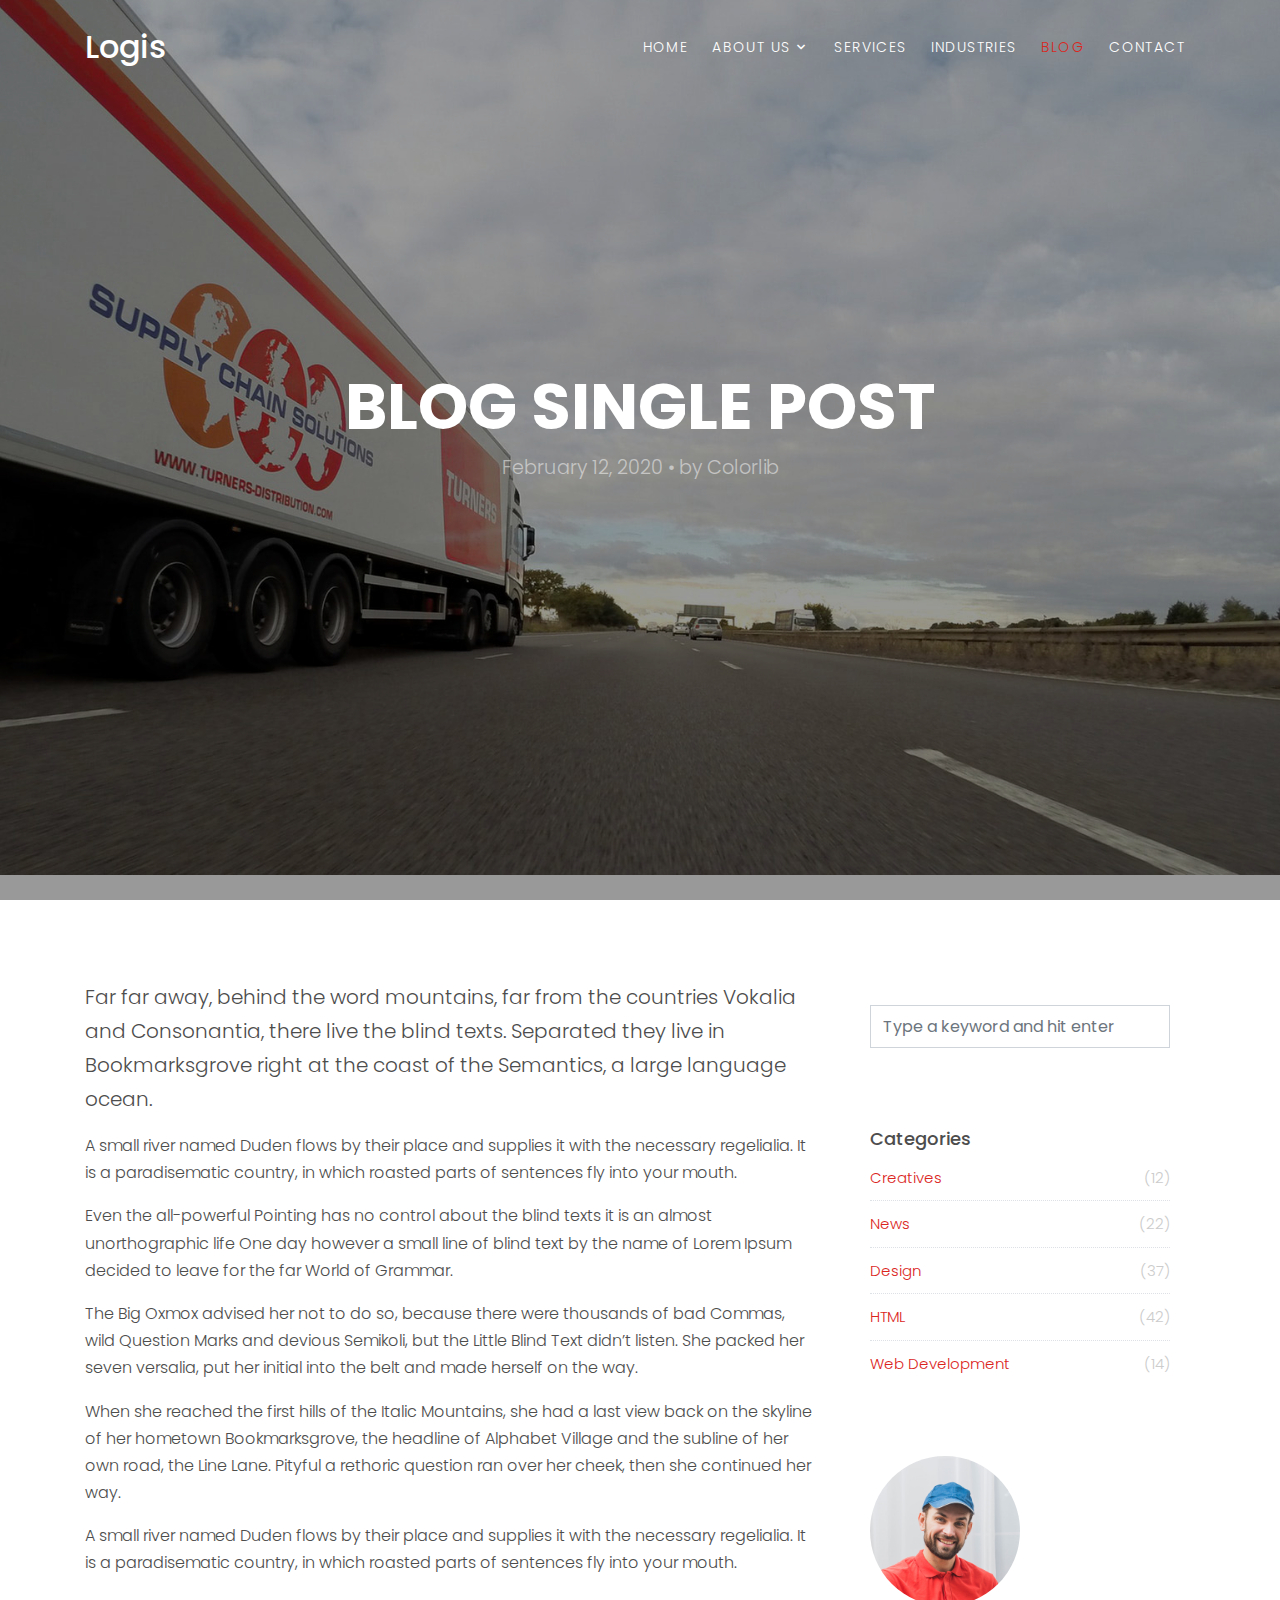
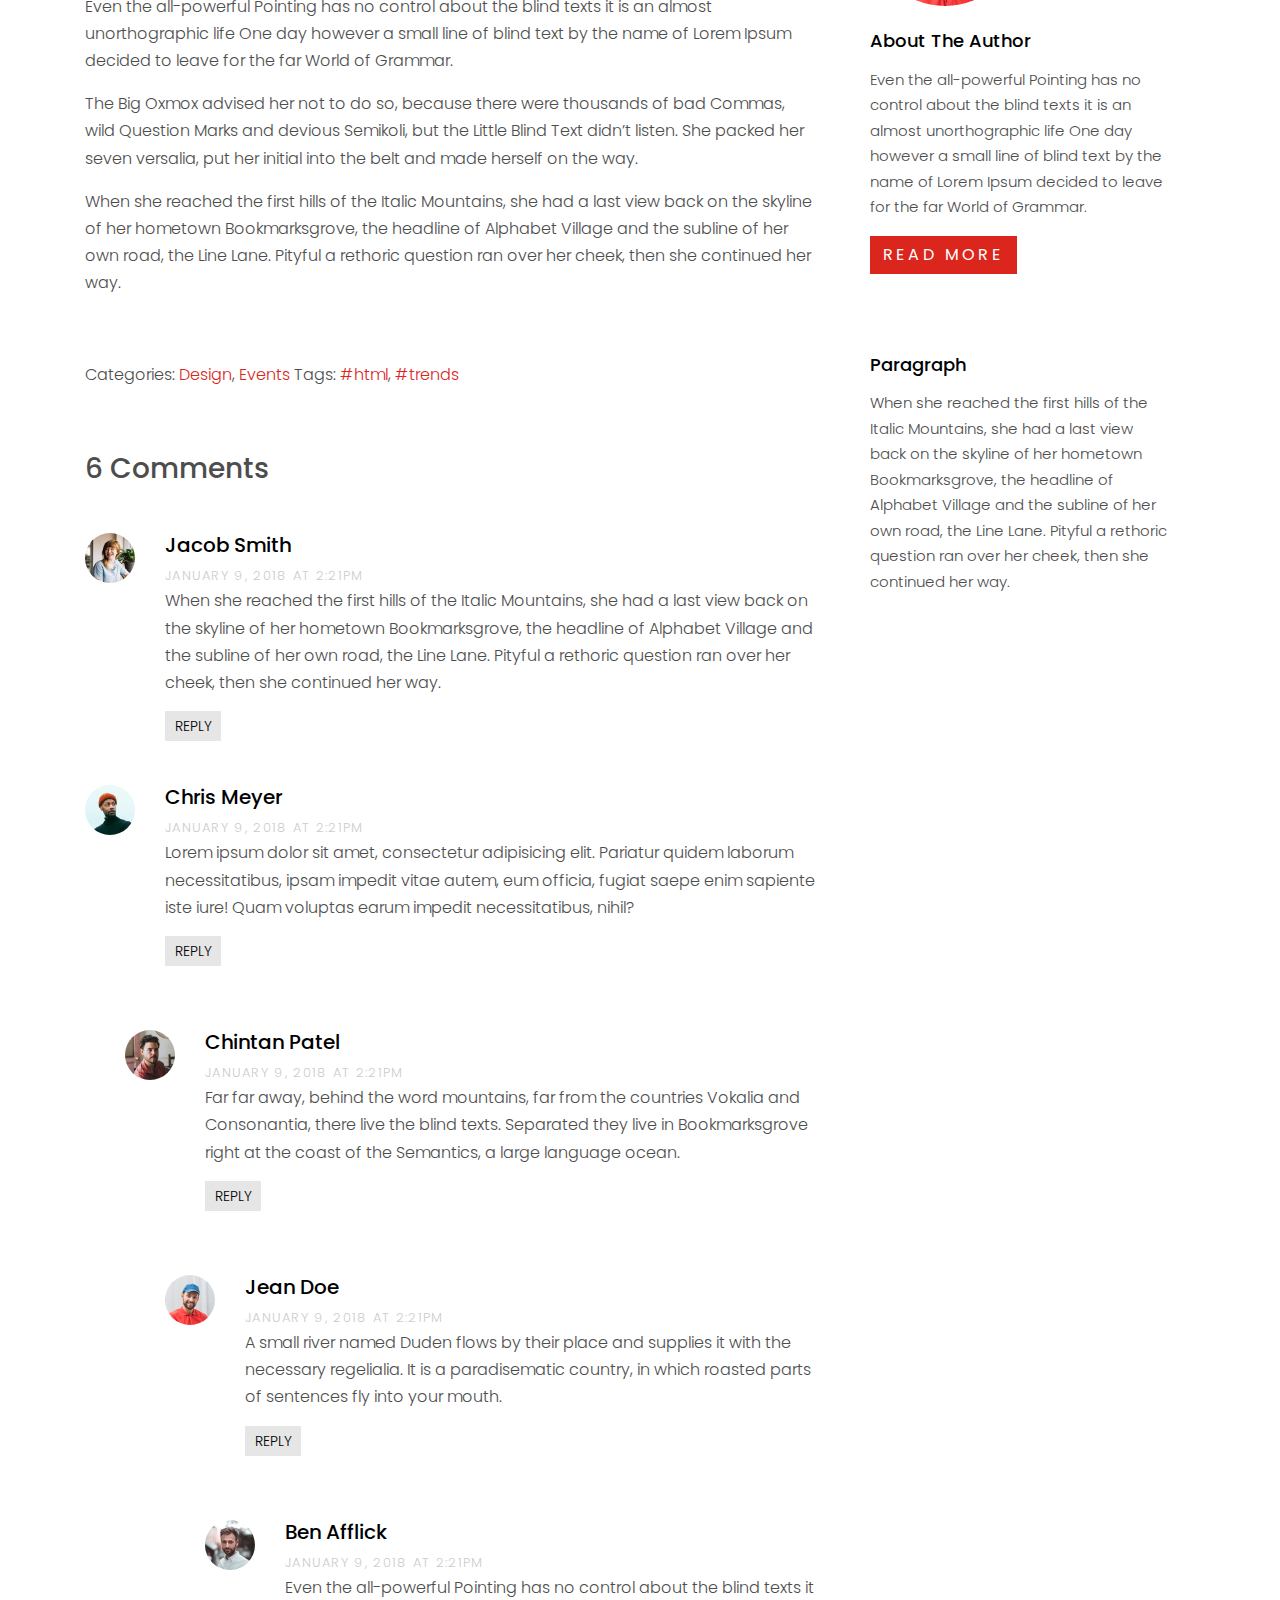
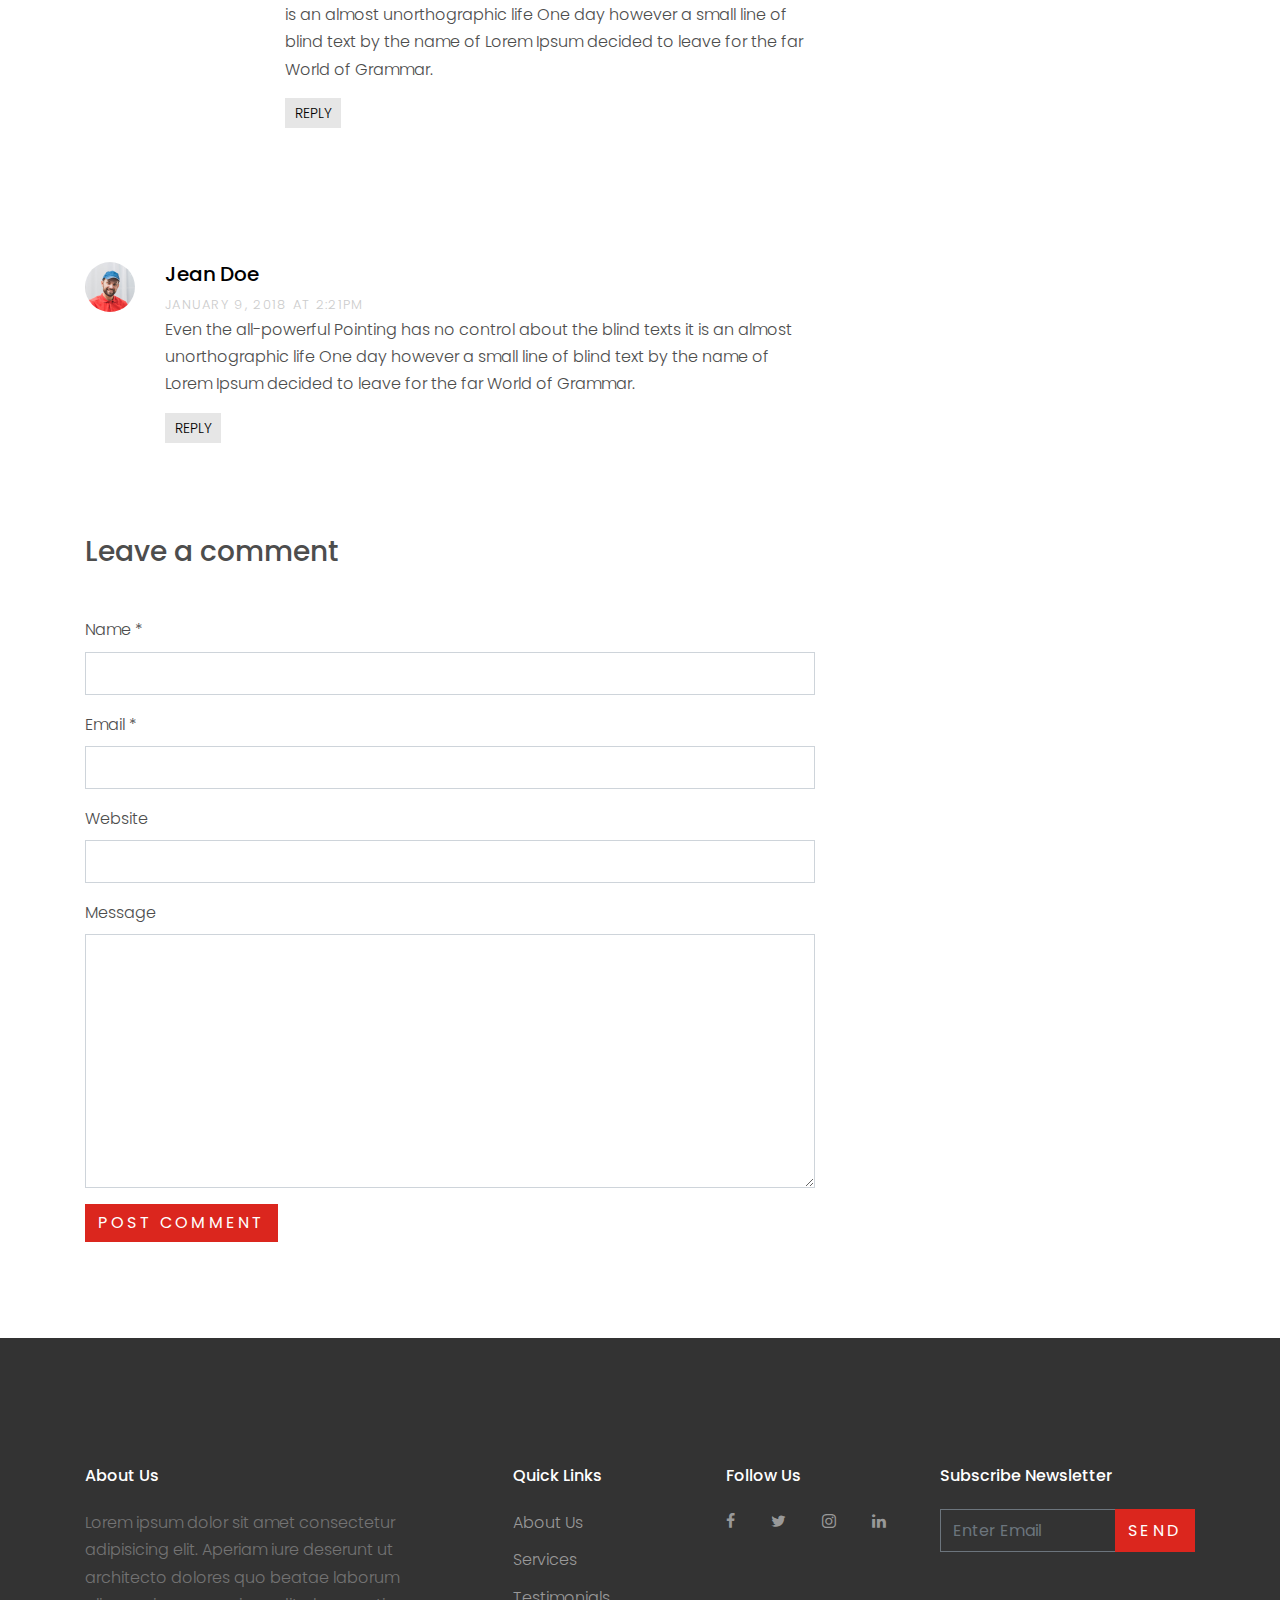
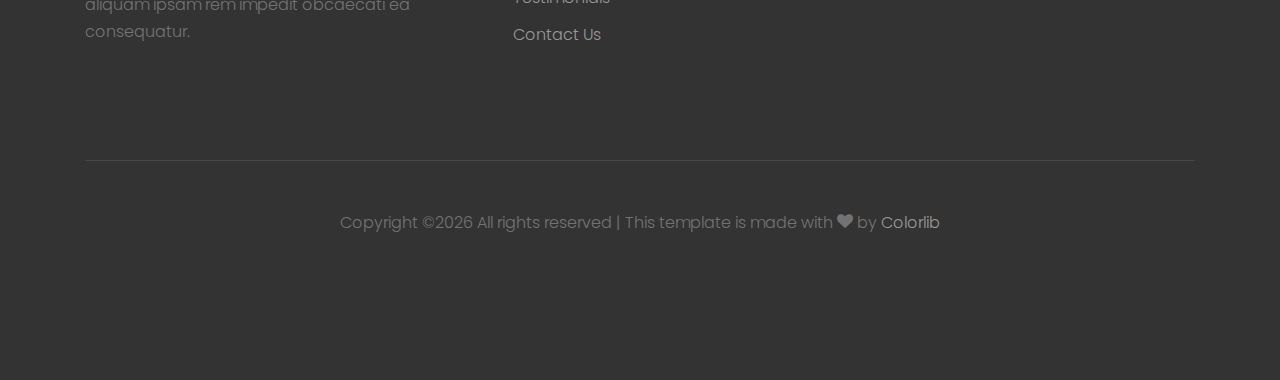
==== services.html @ fef77b5b "Landing Page Set up" ====
<!DOCTYPE html>
<html lang="en">
  <head>
    <title>Logistics &mdash; Colorlib Website Template</title>
    <meta charset="utf-8">
    <meta name="viewport" content="width=device-width, initial-scale=1, shrink-to-fit=no">

    <link rel="stylesheet" href="https://fonts.googleapis.com/css?family=Poppins:200,300,400,700,900|Display+Playfair:200,300,400,700"> 
    <link rel="stylesheet" href="fonts/icomoon/style.css">

    <link rel="stylesheet" href="css/bootstrap.min.css">
    <link rel="stylesheet" href="css/magnific-popup.css">
    <link rel="stylesheet" href="css/jquery-ui.css">
    <link rel="stylesheet" href="css/owl.carousel.min.css">
    <link rel="stylesheet" href="css/owl.theme.default.min.css">

    <link rel="stylesheet" href="css/bootstrap-datepicker.css">

    <link rel="stylesheet" href="fonts/flaticon/font/flaticon.css">



    <link rel="stylesheet" href="css/aos.css">

    <link rel="stylesheet" href="css/style.css">
    
  </head>
  <body data-spy="scroll" data-target=".site-navbar-target" data-offset="200">
  
  <!-- <div class="site-wrap"> -->

    <div class="site-mobile-menu site-navbar-target">
      <div class="site-mobile-menu-header">
        <div class="site-mobile-menu-close mt-3">
          <span class="icon-close2 js-menu-toggle"></span>
        </div>
      </div>
      <div class="site-mobile-menu-body"></div>
    </div>
    
    <header class="site-navbar py-3 js-site-navbar site-navbar-target" role="banner" id="site-navbar">

      <div class="container">
        <div class="row align-items-center">
          
          <div class="col-11 col-xl-2 site-logo">
            <h1 class="mb-0"><a href="index.html" class="text-white h2 mb-0">Logis</a></h1>
          </div>
          <div class="col-12 col-md-10 d-none d-xl-block">
            <nav class="site-navigation position-relative text-right" role="navigation">

              <ul class="site-menu js-clone-nav mx-auto d-none d-lg-block">
                <li><a href="index.html#section-home" class="nav-link">Home</a></li>
                <li class="has-children">
                  <a href="index.html#section-about" class="nav-link">About Us</a>
                  <ul class="dropdown">
                    <li><a href="index.html#section-how-it-works" class="nav-link">How It Works</a></li>
                    <li><a href="index.html#section-our-team" class="nav-link">Our Team</a></li>
                  </ul>
                </li>
                <li><a href="index.html#section-services" class="nav-link">Services</a></li>
                <li><a href="index.html#section-industries" class="nav-link">Industries</a></li>
                <li class="active"><a href="index.html#section-blog" class="nav-link">Blog</a></li>
                <li><a href="index.html#section-contact" class="nav-link">Contact</a></li>
              </ul>
            </nav>
          </div>


          <div class="d-inline-block d-xl-none ml-md-0 mr-auto py-3" style="position: relative; top: 3px;"><a href="#" class="site-menu-toggle js-menu-toggle"><span class="icon-menu h3"></span></a></div>

          </div>

        </div>
      </div>
      
    </header>

  

    <div class="site-blocks-cover overlay" style="background-image: url(images/hero_bg_1.jpg);" data-aos="fade" data-stellar-background-ratio="0.5" id="section-home">
      <div class="container">
        <div class="row align-items-center justify-content-center text-center">

          <div class="col-md-8" data-aos="fade-up" data-aos-delay="400">
            

            <h1 class="text-white font-weight-light text-uppercase font-weight-bold" data-aos="fade-up">Blog Single Post</h1>
            <p class="mb-5" data-aos="fade-up" data-aos-delay="100">February 12, 2020 &bullet; by Colorlib</p>

          </div>
        </div>
      </div>
    </div>  

    <div class="site-section">
      <div class="container">
        <div class="row">
          <div class="col-md-8 blog-content">
            <p class="lead">Far far away, behind the word mountains, far from the countries Vokalia and Consonantia, there live the blind texts. Separated they live in Bookmarksgrove right at the coast of the Semantics, a large language ocean.</p>
            <p>A small river named Duden flows by their place and supplies it with the necessary regelialia. It is a paradisematic country, in which roasted parts of sentences fly into your mouth.</p>

            <blockquote><p>Even the all-powerful Pointing has no control about the blind texts it is an almost unorthographic life One day however a small line of blind text by the name of Lorem Ipsum decided to leave for the far World of Grammar.</p></blockquote>

            <p>The Big Oxmox advised her not to do so, because there were thousands of bad Commas, wild Question Marks and devious Semikoli, but the Little Blind Text didn’t listen. She packed her seven versalia, put her initial into the belt and made herself on the way.</p>

            <p>When she reached the first hills of the Italic Mountains, she had a last view back on the skyline of her hometown Bookmarksgrove, the headline of Alphabet Village and the subline of her own road, the Line Lane. Pityful a rethoric question ran over her cheek, then she continued her way.</p>

            <p>A small river named Duden flows by their place and supplies it with the necessary regelialia. It is a paradisematic country, in which roasted parts of sentences fly into your mouth.</p>

            <blockquote><p>Even the all-powerful Pointing has no control about the blind texts it is an almost unorthographic life One day however a small line of blind text by the name of Lorem Ipsum decided to leave for the far World of Grammar.</p></blockquote>

            <p>The Big Oxmox advised her not to do so, because there were thousands of bad Commas, wild Question Marks and devious Semikoli, but the Little Blind Text didn’t listen. She packed her seven versalia, put her initial into the belt and made herself on the way.</p>
            
            <p>When she reached the first hills of the Italic Mountains, she had a last view back on the skyline of her hometown Bookmarksgrove, the headline of Alphabet Village and the subline of her own road, the Line Lane. Pityful a rethoric question ran over her cheek, then she continued her way.</p>


            <div class="pt-5">
              <p>Categories:  <a href="#">Design</a>, <a href="#">Events</a>  Tags: <a href="#">#html</a>, <a href="#">#trends</a></p>
            </div>


            <div class="pt-5">
              <h3 class="mb-5">6 Comments</h3>
              <ul class="comment-list">
                <li class="comment">
                  <div class="vcard bio">
                    <img src="images/person_2.jpg" alt="Image">
                  </div>
                  <div class="comment-body">
                    <h3>Jacob Smith</h3>
                    <div class="meta">January 9, 2018 at 2:21pm</div>
                    <p>When she reached the first hills of the Italic Mountains, she had a last view back on the skyline of her hometown Bookmarksgrove, the headline of Alphabet Village and the subline of her own road, the Line Lane. Pityful a rethoric question ran over her cheek, then she continued her way.</p>
                    <p><a href="#" class="reply">Reply</a></p>
                  </div>
                </li>

                <li class="comment">
                  <div class="vcard bio">
                    <img src="images/person_3.jpg" alt="Image">
                  </div>
                  <div class="comment-body">
                    <h3>Chris Meyer</h3>
                    <div class="meta">January 9, 2018 at 2:21pm</div>
                    <p>Lorem ipsum dolor sit amet, consectetur adipisicing elit. Pariatur quidem laborum necessitatibus, ipsam impedit vitae autem, eum officia, fugiat saepe enim sapiente iste iure! Quam voluptas earum impedit necessitatibus, nihil?</p>
                    <p><a href="#" class="reply">Reply</a></p>
                  </div>

                  <ul class="children">
                    <li class="comment">
                      <div class="vcard bio">
                        <img src="images/person_5.jpg" alt="Image">
                      </div>
                      <div class="comment-body">
                        <h3>Chintan Patel</h3>
                        <div class="meta">January 9, 2018 at 2:21pm</div>
                        <p>Far far away, behind the word mountains, far from the countries Vokalia and Consonantia, there live the blind texts. Separated they live in Bookmarksgrove right at the coast of the Semantics, a large language ocean.</p>
                        <p><a href="#" class="reply">Reply</a></p>
                      </div>


                      <ul class="children">
                        <li class="comment">
                          <div class="vcard bio">
                            <img src="images/person_1.jpg" alt="Image">
                          </div>
                          <div class="comment-body">
                            <h3>Jean Doe</h3>
                            <div class="meta">January 9, 2018 at 2:21pm</div>
                            <p>A small river named Duden flows by their place and supplies it with the necessary regelialia. It is a paradisematic country, in which roasted parts of sentences fly into your mouth.</p>
                            <p><a href="#" class="reply">Reply</a></p>
                          </div>

                            <ul class="children">
                              <li class="comment">
                                <div class="vcard bio">
                                  <img src="images/person_4.jpg" alt="Image">
                                </div>
                                <div class="comment-body">
                                  <h3>Ben Afflick</h3>
                                  <div class="meta">January 9, 2018 at 2:21pm</div>
                                  <p>Even the all-powerful Pointing has no control about the blind texts it is an almost unorthographic life One day however a small line of blind text by the name of Lorem Ipsum decided to leave for the far World of Grammar.</p>
                                  <p><a href="#" class="reply">Reply</a></p>
                                </div>
                              </li>
                            </ul>
                        </li>
                      </ul>
                    </li>
                  </ul>
                </li>

                <li class="comment">
                  <div class="vcard bio">
                    <img src="images/person_1.jpg" alt="Image">
                  </div>
                  <div class="comment-body">
                    <h3>Jean Doe</h3>
                    <div class="meta">January 9, 2018 at 2:21pm</div>
                    <p>Even the all-powerful Pointing has no control about the blind texts it is an almost unorthographic life One day however a small line of blind text by the name of Lorem Ipsum decided to leave for the far World of Grammar.</p>
                    <p><a href="#" class="reply">Reply</a></p>
                  </div>
                </li>
              </ul>
              <!-- END comment-list -->
              
              <div class="comment-form-wrap pt-5">
                <h3 class="mb-5">Leave a comment</h3>
                <form action="#" class="">
                  <div class="form-group">
                    <label for="name">Name *</label>
                    <input type="text" class="form-control" id="name">
                  </div>
                  <div class="form-group">
                    <label for="email">Email *</label>
                    <input type="email" class="form-control" id="email">
                  </div>
                  <div class="form-group">
                    <label for="website">Website</label>
                    <input type="url" class="form-control" id="website">
                  </div>

                  <div class="form-group">
                    <label for="message">Message</label>
                    <textarea name="" id="message" cols="30" rows="10" class="form-control"></textarea>
                  </div>
                  <div class="form-group">
                    <input type="submit" value="Post Comment" class="btn btn-primary btn-md text-white">
                  </div>

                </form>
              </div>
            </div>

          </div>
          <div class="col-md-4 sidebar">
            <div class="sidebar-box">
              <form action="#" class="search-form">
                <div class="form-group">
                  <span class="icon fa fa-search"></span>
                  <input type="text" class="form-control" placeholder="Type a keyword and hit enter">
                </div>
              </form>
            </div>
            <div class="sidebar-box">
              <div class="categories">
                <h3>Categories</h3>
                <li><a href="#">Creatives <span>(12)</span></a></li>
                <li><a href="#">News <span>(22)</span></a></li>
                <li><a href="#">Design <span>(37)</span></a></li>
                <li><a href="#">HTML <span>(42)</span></a></li>
                <li><a href="#">Web Development <span>(14)</span></a></li>
              </div>
            </div>
            <div class="sidebar-box">
              <img src="images/person_1.jpg" alt="Image" class="img-fluid mb-4 w-50 rounded-circle">
              <h3 class="text-black">About The Author</h3>
              <p>Even the all-powerful Pointing has no control about the blind texts it is an almost unorthographic life One day however a small line of blind text by the name of Lorem Ipsum decided to leave for the far World of Grammar.</p>
              <p><a href="#" class="btn btn-primary btn-md text-white">Read More</a></p>
            </div>

            <div class="sidebar-box">
              <h3 class="text-black">Paragraph</h3>
              <p>When she reached the first hills of the Italic Mountains, she had a last view back on the skyline of her hometown Bookmarksgrove, the headline of Alphabet Village and the subline of her own road, the Line Lane. Pityful a rethoric question ran over her cheek, then she continued her way.</p>
            </div>
          </div>
        </div>
      </div>
    </div>
  
    
    <footer class="site-footer">
      <div class="container">
        <div class="row">
          <div class="col-md-9">
            <div class="row">
              <div class="col-md-5 mr-auto">
                <h2 class="footer-heading mb-4">About Us</h2>
                <p>Lorem ipsum dolor sit amet consectetur adipisicing elit. Aperiam iure deserunt ut architecto dolores quo beatae laborum aliquam ipsam rem impedit obcaecati ea consequatur.</p>
              </div>
              
              <div class="col-md-3">
                <h2 class="footer-heading mb-4">Quick Links</h2>
                <ul class="list-unstyled">
                  <li><a href="#">About Us</a></li>
                  <li><a href="#">Services</a></li>
                  <li><a href="#">Testimonials</a></li>
                  <li><a href="#">Contact Us</a></li>
                </ul>
              </div>
              <div class="col-md-3">
                <h2 class="footer-heading mb-4">Follow Us</h2>
                <a href="#" class="pl-0 pr-3"><span class="icon-facebook"></span></a>
                <a href="#" class="pl-3 pr-3"><span class="icon-twitter"></span></a>
                <a href="#" class="pl-3 pr-3"><span class="icon-instagram"></span></a>
                <a href="#" class="pl-3 pr-3"><span class="icon-linkedin"></span></a>
              </div>
            </div>
          </div>
          <div class="col-md-3">
            <h2 class="footer-heading mb-4">Subscribe Newsletter</h2>
            <form action="#" method="post">
              <div class="input-group mb-3">
                <input type="text" class="form-control border-secondary text-white bg-transparent" placeholder="Enter Email" aria-label="Enter Email" aria-describedby="button-addon2">
                <div class="input-group-append">
                  <button class="btn btn-primary text-white" type="button" id="button-addon2">Send</button>
                </div>
              </div>
            </form>
          </div>
        </div>
        <div class="row pt-5 mt-5 text-center">
          <div class="col-md-12">
            <div class="border-top pt-5">
              <p>
            <!-- Link back to Colorlib can't be removed. Template is licensed under CC BY 3.0. -->
            Copyright &copy;<script>document.write(new Date().getFullYear());</script> All rights reserved | This template is made with <i class="icon-heart" aria-hidden="true"></i> by <a href="https://colorlib.com" target="_blank" >Colorlib</a>
            <!-- Link back to Colorlib can't be removed. Template is licensed under CC BY 3.0. -->
            </p>
            </div>
          </div>
          
        </div>
      </div>
    </footer>
  <!-- </div> -->

  <script src="js/jquery-3.3.1.min.js"></script>
  <script src="js/jquery-migrate-3.0.1.min.js"></script>
  <script src="js/jquery-ui.js"></script>
  <script src="js/jquery.easing.1.3.js"></script>
  <script src="js/popper.min.js"></script>
  <script src="js/bootstrap.min.js"></script>
  <script src="js/owl.carousel.min.js"></script>
  <script src="js/jquery.stellar.min.js"></script>
  <script src="js/jquery.countdown.min.js"></script>
  <script src="js/jquery.magnific-popup.min.js"></script>
  <script src="js/bootstrap-datepicker.min.js"></script>
  <script src="js/aos.js"></script>

  <script src="js/main.js"></script>
    
  </body>
</html>
---- fonts/icomoon/style.css ----
@font-face {
  font-family: 'icomoon';
  src:  url('fonts/icomoon.eot?10si43');
  src:  url('fonts/icomoon.eot?10si43#iefix') format('embedded-opentype'),
    url('fonts/icomoon.ttf?10si43') format('truetype'),
    url('fonts/icomoon.woff?10si43') format('woff'),
    url('fonts/icomoon.svg?10si43#icomoon') format('svg');
  font-weight: normal;
  font-style: normal;
}

[class^="icon-"], [class*=" icon-"] {
  /* use !important to prevent issues with browser extensions that change fonts */
  font-family: 'icomoon' !important;
  speak: none;
  font-style: normal;
  font-weight: normal;
  font-variant: normal;
  text-transform: none;
  line-height: 1;

  /* Better Font Rendering =========== */
  -webkit-font-smoothing: antialiased;
  -moz-osx-font-smoothing: grayscale;
}

.icon-asterisk:before {
  content: "\f069";
}
.icon-plus:before {
  content: "\f067";
}
.icon-question:before {
  content: "\f128";
}
.icon-minus:before {
  content: "\f068";
}
.icon-glass:before {
  content: "\f000";
}
.icon-music:before {
  content: "\f001";
}
.icon-search:before {
  content: "\f002";
}
.icon-envelope-o:before {
  content: "\f003";
}
.icon-heart:before {
  content: "\f004";
}
.icon-star:before {
  content: "\f005";
}
.icon-star-o:before {
  content: "\f006";
}
.icon-user:before {
  content: "\f007";
}
.icon-film:before {
  content: "\f008";
}
.icon-th-large:before {
  content: "\f009";
}
.icon-th:before {
  content: "\f00a";
}
.icon-th-list:before {
  content: "\f00b";
}
.icon-check:before {
  content: "\f00c";
}
.icon-close:before {
  content: "\f00d";
}
.icon-remove:before {
  content: "\f00d";
}
.icon-times:before {
  content: "\f00d";
}
.icon-search-plus:before {
  content: "\f00e";
}
.icon-search-minus:before {
  content: "\f010";
}
.icon-power-off:before {
  content: "\f011";
}
.icon-signal:before {
  content: "\f012";
}
.icon-cog:before {
  content: "\f013";
}
.icon-gear:before {
  content: "\f013";
}
.icon-trash-o:before {
  content: "\f014";
}
.icon-home:before {
  content: "\f015";
}
.icon-file-o:before {
  content: "\f016";
}
.icon-clock-o:before {
  content: "\f017";
}
.icon-road:before {
  content: "\f018";
}
.icon-download:before {
  content: "\f019";
}
.icon-arrow-circle-o-down:before {
  content: "\f01a";
}
.icon-arrow-circle-o-up:before {
  content: "\f01b";
}
.icon-inbox:before {
  content: "\f01c";
}
.icon-play-circle-o:before {
  content: "\f01d";
}
.icon-repeat:before {
  content: "\f01e";
}
.icon-rotate-right:before {
  content: "\f01e";
}
.icon-refresh:before {
  content: "\f021";
}
.icon-list-alt:before {
  content: "\f022";
}
.icon-lock:before {
  content: "\f023";
}
.icon-flag:before {
  content: "\f024";
}
.icon-headphones:before {
  content: "\f025";
}
.icon-volume-off:before {
  content: "\f026";
}
.icon-volume-down:before {
  content: "\f027";
}
.icon-volume-up:before {
  content: "\f028";
}
.icon-qrcode:before {
  content: "\f029";
}
.icon-barcode:before {
  content: "\f02a";
}
.icon-tag:before {
  content: "\f02b";
}
.icon-tags:before {
  content: "\f02c";
}
.icon-book:before {
  content: "\f02d";
}
.icon-bookmark:before {
  content: "\f02e";
}
.icon-print:before {
  content: "\f02f";
}
.icon-camera:before {
  content: "\f030";
}
.icon-font:before {
  content: "\f031";
}
.icon-bold:before {
  content: "\f032";
}
.icon-italic:before {
  content: "\f033";
}
.icon-text-height:before {
  content: "\f034";
}
.icon-text-width:before {
  content: "\f035";
}
.icon-align-left:before {
  content: "\f036";
}
.icon-align-center:before {
  content: "\f037";
}
.icon-align-right:before {
  content: "\f038";
}
.icon-align-justify:before {
  content: "\f039";
}
.icon-list:before {
  content: "\f03a";
}
.icon-dedent:before {
  content: "\f03b";
}
.icon-outdent:before {
  content: "\f03b";
}
.icon-indent:before {
  content: "\f03c";
}
.icon-video-camera:before {
  content: "\f03d";
}
.icon-image:before {
  content: "\f03e";
}
.icon-photo:before {
  content: "\f03e";
}
.icon-picture-o:before {
  content: "\f03e";
}
.icon-pencil:before {
  content: "\f040";
}
.icon-map-marker:before {
  content: "\f041";
}
.icon-adjust:before {
  content: "\f042";
}
.icon-tint:before {
  content: "\f043";
}
.icon-edit:before {
  content: "\f044";
}
.icon-pencil-square-o:before {
  content: "\f044";
}
.icon-share-square-o:before {
  content: "\f045";
}
.icon-check-square-o:before {
  content: "\f046";
}
.icon-arrows:before {
  content: "\f047";
}
.icon-step-backward:before {
  content: "\f048";
}
.icon-fast-backward:before {
  content: "\f049";
}
.icon-backward:before {
  content: "\f04a";
}
.icon-play:before {
  content: "\f04b";
}
.icon-pause:before {
  content: "\f04c";
}
.icon-stop:before {
  content: "\f04d";
}
.icon-forward:before {
  content: "\f04e";
}
.icon-fast-forward:before {
  content: "\f050";
}
.icon-step-forward:before {
  content: "\f051";
}
.icon-eject:before {
  content: "\f052";
}
.icon-chevron-left:before {
  content: "\f053";
}
.icon-chevron-right:before {
  content: "\f054";
}
.icon-plus-circle:before {
  content: "\f055";
}
.icon-minus-circle:before {
  content: "\f056";
}
.icon-times-circle:before {
  content: "\f057";
}
.icon-check-circle:before {
  content: "\f058";
}
.icon-question-circle:before {
  content: "\f059";
}
.icon-info-circle:before {
  content: "\f05a";
}
.icon-crosshairs:before {
  content: "\f05b";
}
.icon-times-circle-o:before {
  content: "\f05c";
}
.icon-check-circle-o:before {
  content: "\f05d";
}
.icon-ban:before {
  content: "\f05e";
}
.icon-arrow-left:before {
  content: "\f060";
}
.icon-arrow-right:before {
  content: "\f061";
}
.icon-arrow-up:before {
  content: "\f062";
}
.icon-arrow-down:before {
  content: "\f063";
}
.icon-mail-forward:before {
  content: "\f064";
}
.icon-share:before {
  content: "\f064";
}
.icon-expand:before {
  content: "\f065";
}
.icon-compress:before {
  content: "\f066";
}
.icon-exclamation-circle:before {
  content: "\f06a";
}
.icon-gift:before {
  content: "\f06b";
}
.icon-leaf:before {
  content: "\f06c";
}
.icon-fire:before {
  content: "\f06d";
}
.icon-eye:before {
  content: "\f06e";
}
.icon-eye-slash:before {
  content: "\f070";
}
.icon-exclamation-triangle:before {
  content: "\f071";
}
.icon-warning:before {
  content: "\f071";
}
.icon-plane:before {
  content: "\f072";
}
.icon-calendar:before {
  content: "\f073";
}
.icon-random:before {
  content: "\f074";
}
.icon-comment:before {
  content: "\f075";
}
.icon-magnet:before {
  content: "\f076";
}
.icon-chevron-up:before {
  content: "\f077";
}
.icon-chevron-down:before {
  content: "\f078";
}
.icon-retweet:before {
  content: "\f079";
}
.icon-shopping-cart:before {
  content: "\f07a";
}
.icon-folder:before {
  content: "\f07b";
}
.icon-folder-open:before {
  content: "\f07c";
}
.icon-arrows-v:before {
  content: "\f07d";
}
.icon-arrows-h:before {
  content: "\f07e";
}
.icon-bar-chart:before {
  content: "\f080";
}
.icon-bar-chart-o:before {
  content: "\f080";
}
.icon-twitter-square:before {
  content: "\f081";
}
.icon-facebook-square:before {
  content: "\f082";
}
.icon-camera-retro:before {
  content: "\f083";
}
.icon-key:before {
  content: "\f084";
}
.icon-cogs:before {
  content: "\f085";
}
.icon-gears:before {
  content: "\f085";
}
.icon-comments:before {
  content: "\f086";
}
.icon-thumbs-o-up:before {
  content: "\f087";
}
.icon-thumbs-o-down:before {
  content: "\f088";
}
.icon-star-half:before {
  content: "\f089";
}
.icon-heart-o:before {
  content: "\f08a";
}
.icon-sign-out:before {
  content: "\f08b";
}
.icon-linkedin-square:before {
  content: "\f08c";
}
.icon-thumb-tack:before {
  content: "\f08d";
}
.icon-external-link:before {
  content: "\f08e";
}
.icon-sign-in:before {
  content: "\f090";
}
.icon-trophy:before {
  content: "\f091";
}
.icon-github-square:before {
  content: "\f092";
}
.icon-upload:before {
  content: "\f093";
}
.icon-lemon-o:before {
  content: "\f094";
}
.icon-phone:before {
  content: "\f095";
}
.icon-square-o:before {
  content: "\f096";
}
.icon-bookmark-o:before {
  content: "\f097";
}
.icon-phone-square:before {
  content: "\f098";
}
.icon-twitter:before {
  content: "\f099";
}
.icon-facebook:before {
  content: "\f09a";
}
.icon-facebook-f:before {
  content: "\f09a";
}
.icon-github:before {
  content: "\f09b";
}
.icon-unlock:before {
  content: "\f09c";
}
.icon-credit-card:before {
  content: "\f09d";
}
.icon-feed:before {
  content: "\f09e";
}
.icon-rss:before {
  content: "\f09e";
}
.icon-hdd-o:before {
  content: "\f0a0";
}
.icon-bullhorn:before {
  content: "\f0a1";
}
.icon-bell-o:before {
  content: "\f0a2";
}
.icon-certificate:before {
  content: "\f0a3";
}
.icon-hand-o-right:before {
  content: "\f0a4";
}
.icon-hand-o-left:before {
  content: "\f0a5";
}
.icon-hand-o-up:before {
  content: "\f0a6";
}
.icon-hand-o-down:before {
  content: "\f0a7";
}
.icon-arrow-circle-left:before {
  content: "\f0a8";
}
.icon-arrow-circle-right:before {
  content: "\f0a9";
}
.icon-arrow-circle-up:before {
  content: "\f0aa";
}
.icon-arrow-circle-down:before {
  content: "\f0ab";
}
.icon-globe:before {
  content: "\f0ac";
}
.icon-wrench:before {
  content: "\f0ad";
}
.icon-tasks:before {
  content: "\f0ae";
}
.icon-filter:before {
  content: "\f0b0";
}
.icon-briefcase:before {
  content: "\f0b1";
}
.icon-arrows-alt:before {
  content: "\f0b2";
}
.icon-group:before {
  content: "\f0c0";
}
.icon-users:before {
  content: "\f0c0";
}
.icon-chain:before {
  content: "\f0c1";
}
.icon-link:before {
  content: "\f0c1";
}
.icon-cloud:before {
  content: "\f0c2";
}
.icon-flask:before {
  content: "\f0c3";
}
.icon-cut:before {
  content: "\f0c4";
}
.icon-scissors:before {
  content: "\f0c4";
}
.icon-copy:before {
  content: "\f0c5";
}
.icon-files-o:before {
  content: "\f0c5";
}
.icon-paperclip:before {
  content: "\f0c6";
}
.icon-floppy-o:before {
  content: "\f0c7";
}
.icon-save:before {
  content: "\f0c7";
}
.icon-square:before {
  content: "\f0c8";
}
.icon-bars:before {
  content: "\f0c9";
}
.icon-navicon:before {
  content: "\f0c9";
}
.icon-reorder:before {
  content: "\f0c9";
}
.icon-list-ul:before {
  content: "\f0ca";
}
.icon-list-ol:before {
  content: "\f0cb";
}
.icon-strikethrough:before {
  content: "\f0cc";
}
.icon-underline:before {
  content: "\f0cd";
}
.icon-table:before {
  content: "\f0ce";
}
.icon-magic:before {
  content: "\f0d0";
}
.icon-truck:before {
  content: "\f0d1";
}
.icon-pinterest:before {
  content: "\f0d2";
}
.icon-pinterest-square:before {
  content: "\f0d3";
}
.icon-google-plus-square:before {
  content: "\f0d4";
}
.icon-google-plus:before {
  content: "\f0d5";
}
.icon-money:before {
  content: "\f0d6";
}
.icon-caret-down:before {
  content: "\f0d7";
}
.icon-caret-up:before {
  content: "\f0d8";
}
.icon-caret-left:before {
  content: "\f0d9";
}
.icon-caret-right:before {
  content: "\f0da";
}
.icon-columns:before {
  content: "\f0db";
}
.icon-sort:before {
  content: "\f0dc";
}
.icon-unsorted:before {
  content: "\f0dc";
}
.icon-sort-desc:before {
  content: "\f0dd";
}
.icon-sort-down:before {
  content: "\f0dd";
}
.icon-sort-asc:before {
  content: "\f0de";
}
.icon-sort-up:before {
  content: "\f0de";
}
.icon-envelope:before {
  content: "\f0e0";
}
.icon-linkedin:before {
  content: "\f0e1";
}
.icon-rotate-left:before {
  content: "\f0e2";
}
.icon-undo:before {
  content: "\f0e2";
}
.icon-gavel:before {
  content: "\f0e3";
}
.icon-legal:before {
  content: "\f0e3";
}
.icon-dashboard:before {
  content: "\f0e4";
}
.icon-tachometer:before {
  content: "\f0e4";
}
.icon-comment-o:before {
  content: "\f0e5";
}
.icon-comments-o:before {
  content: "\f0e6";
}
.icon-bolt:before {
  content: "\f0e7";
}
.icon-flash:before {
  content: "\f0e7";
}
.icon-sitemap:before {
  content: "\f0e8";
}
.icon-umbrella:before {
  content: "\f0e9";
}
.icon-clipboard:before {
  content: "\f0ea";
}
.icon-paste:before {
  content: "\f0ea";
}
.icon-lightbulb-o:before {
  content: "\f0eb";
}
.icon-exchange:before {
  content: "\f0ec";
}
.icon-cloud-download:before {
  content: "\f0ed";
}
.icon-cloud-upload:before {
  content: "\f0ee";
}
.icon-user-md:before {
  content: "\f0f0";
}
.icon-stethoscope:before {
  content: "\f0f1";
}
.icon-suitcase:before {
  content: "\f0f2";
}
.icon-bell:before {
  content: "\f0f3";
}
.icon-coffee:before {
  content: "\f0f4";
}
.icon-cutlery:before {
  content: "\f0f5";
}
.icon-file-text-o:before {
  content: "\f0f6";
}
.icon-building-o:before {
  content: "\f0f7";
}
.icon-hospital-o:before {
  content: "\f0f8";
}
.icon-ambulance:before {
  content: "\f0f9";
}
.icon-medkit:before {
  content: "\f0fa";
}
.icon-fighter-jet:before {
  content: "\f0fb";
}
.icon-beer:before {
  content: "\f0fc";
}
.icon-h-square:before {
  content: "\f0fd";
}
.icon-plus-square:before {
  content: "\f0fe";
}
.icon-angle-double-left:before {
  content: "\f100";
}
.icon-angle-double-right:before {
  content: "\f101";
}
.icon-angle-double-up:before {
  content: "\f102";
}
.icon-angle-double-down:before {
  content: "\f103";
}
.icon-angle-left:before {
  content: "\f104";
}
.icon-angle-right:before {
  content: "\f105";
}
.icon-angle-up:before {
  content: "\f106";
}
.icon-angle-down:before {
  content: "\f107";
}
.icon-desktop:before {
  content: "\f108";
}
.icon-laptop:before {
  content: "\f109";
}
.icon-tablet:before {
  content: "\f10a";
}
.icon-mobile:before {
  content: "\f10b";
}
.icon-mobile-phone:before {
  content: "\f10b";
}
.icon-circle-o:before {
  content: "\f10c";
}
.icon-quote-left:before {
  content: "\f10d";
}
.icon-quote-right:before {
  content: "\f10e";
}
.icon-spinner:before {
  content: "\f110";
}
.icon-circle:before {
  content: "\f111";
}
.icon-mail-reply:before {
  content: "\f112";
}
.icon-reply:before {
  content: "\f112";
}
.icon-github-alt:before {
  content: "\f113";
}
.icon-folder-o:before {
  content: "\f114";
}
.icon-folder-open-o:before {
  content: "\f115";
}
.icon-smile-o:before {
  content: "\f118";
}
.icon-frown-o:before {
  content: "\f119";
}
.icon-meh-o:before {
  content: "\f11a";
}
.icon-gamepad:before {
  content: "\f11b";
}
.icon-keyboard-o:before {
  content: "\f11c";
}
.icon-flag-o:before {
  content: "\f11d";
}
.icon-flag-checkered:before {
  content: "\f11e";
}
.icon-terminal:before {
  content: "\f120";
}
.icon-code:before {
  content: "\f121";
}
.icon-mail-reply-all:before {
  content: "\f122";
}
.icon-reply-all:before {
  content: "\f122";
}
.icon-star-half-empty:before {
  content: "\f123";
}
.icon-star-half-full:before {
  content: "\f123";
}
.icon-star-half-o:before {
  content: "\f123";
}
.icon-location-arrow:before {
  content: "\f124";
}
.icon-crop:before {
  content: "\f125";
}
.icon-code-fork:before {
  content: "\f126";
}
.icon-chain-broken:before {
  content: "\f127";
}
.icon-unlink:before {
  content: "\f127";
}
.icon-info:before {
  content: "\f129";
}
.icon-exclamation:before {
  content: "\f12a";
}
.icon-superscript:before {
  content: "\f12b";
}
.icon-subscript:before {
  content: "\f12c";
}
.icon-eraser:before {
  content: "\f12d";
}
.icon-puzzle-piece:before {
  content: "\f12e";
}
.icon-microphone:before {
  content: "\f130";
}
.icon-microphone-slash:before {
  content: "\f131";
}
.icon-shield:before {
  content: "\f132";
}
.icon-calendar-o:before {
  content: "\f133";
}
.icon-fire-extinguisher:before {
  content: "\f134";
}
.icon-rocket:before {
  content: "\f135";
}
.icon-maxcdn:before {
  content: "\f136";
}
.icon-chevron-circle-left:before {
  content: "\f137";
}
.icon-chevron-circle-right:before {
  content: "\f138";
}
.icon-chevron-circle-up:before {
  content: "\f139";
}
.icon-chevron-circle-down:before {
  content: "\f13a";
}
.icon-html5:before {
  content: "\f13b";
}
.icon-css3:before {
  content: "\f13c";
}
.icon-anchor:before {
  content: "\f13d";
}
.icon-unlock-alt:before {
  content: "\f13e";
}
.icon-bullseye:before {
  content: "\f140";
}
.icon-ellipsis-h:before {
  content: "\f141";
}
.icon-ellipsis-v:before {
  content: "\f142";
}
.icon-rss-square:before {
  content: "\f143";
}
.icon-play-circle:before {
  content: "\f144";
}
.icon-ticket:before {
  content: "\f145";
}
.icon-minus-square:before {
  content: "\f146";
}
.icon-minus-square-o:before {
  content: "\f147";
}
.icon-level-up:before {
  content: "\f148";
}
.icon-level-down:before {
  content: "\f149";
}
.icon-check-square:before {
  content: "\f14a";
}
.icon-pencil-square:before {
  content: "\f14b";
}
.icon-external-link-square:before {
  content: "\f14c";
}
.icon-share-square:before {
  content: "\f14d";
}
.icon-compass:before {
  content: "\f14e";
}
.icon-caret-square-o-down:before {
  content: "\f150";
}
.icon-toggle-down:before {
  content: "\f150";
}
.icon-caret-square-o-up:before {
  content: "\f151";
}
.icon-toggle-up:before {
  content: "\f151";
}
.icon-caret-square-o-right:before {
  content: "\f152";
}
.icon-toggle-right:before {
  content: "\f152";
}
.icon-eur:before {
  content: "\f153";
}
.icon-euro:before {
  content: "\f153";
}
.icon-gbp:before {
  content: "\f154";
}
.icon-dollar:before {
  content: "\f155";
}
.icon-usd:before {
  content: "\f155";
}
.icon-inr:before {
  content: "\f156";
}
.icon-rupee:before {
  content: "\f156";
}
.icon-cny:before {
  content: "\f157";
}
.icon-jpy:before {
  content: "\f157";
}
.icon-rmb:before {
  content: "\f157";
}
.icon-yen:before {
  content: "\f157";
}
.icon-rouble:before {
  content: "\f158";
}
.icon-rub:before {
  content: "\f158";
}
.icon-ruble:before {
  content: "\f158";
}
.icon-krw:before {
  content: "\f159";
}
.icon-won:before {
  content: "\f159";
}
.icon-bitcoin:before {
  content: "\f15a";
}
.icon-btc:before {
  content: "\f15a";
}
.icon-file:before {
  content: "\f15b";
}
.icon-file-text:before {
  content: "\f15c";
}
.icon-sort-alpha-asc:before {
  content: "\f15d";
}
.icon-sort-alpha-desc:before {
  content: "\f15e";
}
.icon-sort-amount-asc:before {
  content: "\f160";
}
.icon-sort-amount-desc:before {
  content: "\f161";
}
.icon-sort-numeric-asc:before {
  content: "\f162";
}
.icon-sort-numeric-desc:before {
  content: "\f163";
}
.icon-thumbs-up:before {
  content: "\f164";
}
.icon-thumbs-down:before {
  content: "\f165";
}
.icon-youtube-square:before {
  content: "\f166";
}
.icon-youtube:before {
  content: "\f167";
}
.icon-xing:before {
  content: "\f168";
}
.icon-xing-square:before {
  content: "\f169";
}
.icon-youtube-play:before {
  content: "\f16a";
}
.icon-dropbox:before {
  content: "\f16b";
}
.icon-stack-overflow:before {
  content: "\f16c";
}
.icon-instagram:before {
  content: "\f16d";
}
.icon-flickr:before {
  content: "\f16e";
}
.icon-adn:before {
  content: "\f170";
}
.icon-bitbucket:before {
  content: "\f171";
}
.icon-bitbucket-square:before {
  content: "\f172";
}
.icon-tumblr:before {
  content: "\f173";
}
.icon-tumblr-square:before {
  content: "\f174";
}
.icon-long-arrow-down:before {
  content: "\f175";
}
.icon-long-arrow-up:before {
  content: "\f176";
}
.icon-long-arrow-left:before {
  content: "\f177";
}
.icon-long-arrow-right:before {
  content: "\f178";
}
.icon-apple:before {
  content: "\f179";
}
.icon-windows:before {
  content: "\f17a";
}
.icon-android:before {
  content: "\f17b";
}
.icon-linux:before {
  content: "\f17c";
}
.icon-dribbble:before {
  content: "\f17d";
}
.icon-skype:before {
  content: "\f17e";
}
.icon-foursquare:before {
  content: "\f180";
}
.icon-trello:before {
  content: "\f181";
}
.icon-female:before {
  content: "\f182";
}
.icon-male:before {
  content: "\f183";
}
.icon-gittip:before {
  content: "\f184";
}
.icon-gratipay:before {
  content: "\f184";
}
.icon-sun-o:before {
  content: "\f185";
}
.icon-moon-o:before {
  content: "\f186";
}
.icon-archive:before {
  content: "\f187";
}
.icon-bug:before {
  content: "\f188";
}
.icon-vk:before {
  content: "\f189";
}
.icon-weibo:before {
  content: "\f18a";
}
.icon-renren:before {
  content: "\f18b";
}
.icon-pagelines:before {
  content: "\f18c";
}
.icon-stack-exchange:before {
  content: "\f18d";
}
.icon-arrow-circle-o-right:before {
  content: "\f18e";
}
.icon-arrow-circle-o-left:before {
  content: "\f190";
}
.icon-caret-square-o-left:before {
  content: "\f191";
}
.icon-toggle-left:before {
  content: "\f191";
}
.icon-dot-circle-o:before {
  content: "\f192";
}
.icon-wheelchair:before {
  content: "\f193";
}
.icon-vimeo-square:before {
  content: "\f194";
}
.icon-try:before {
  content: "\f195";
}
.icon-turkish-lira:before {
  content: "\f195";
}
.icon-plus-square-o:before {
  content: "\f196";
}
.icon-space-shuttle:before {
  content: "\f197";
}
.icon-slack:before {
  content: "\f198";
}
.icon-envelope-square:before {
  content: "\f199";
}
.icon-wordpress:before {
  content: "\f19a";
}
.icon-openid:before {
  content: "\f19b";
}
.icon-bank:before {
  content: "\f19c";
}
.icon-institution:before {
  content: "\f19c";
}
.icon-university:before {
  content: "\f19c";
}
.icon-graduation-cap:before {
  content: "\f19d";
}
.icon-mortar-board:before {
  content: "\f19d";
}
.icon-yahoo:before {
  content: "\f19e";
}
.icon-google:before {
  content: "\f1a0";
}
.icon-reddit:before {
  content: "\f1a1";
}
.icon-reddit-square:before {
  content: "\f1a2";
}
.icon-stumbleupon-circle:before {
  content: "\f1a3";
}
.icon-stumbleupon:before {
  content: "\f1a4";
}
.icon-delicious:before {
  content: "\f1a5";
}
.icon-digg:before {
  content: "\f1a6";
}
.icon-pied-piper-pp:before {
  content: "\f1a7";
}
.icon-pied-piper-alt:before {
  content: "\f1a8";
}
.icon-drupal:before {
  content: "\f1a9";
}
.icon-joomla:before {
  content: "\f1aa";
}
.icon-language:before {
  content: "\f1ab";
}
.icon-fax:before {
  content: "\f1ac";
}
.icon-building:before {
  content: "\f1ad";
}
.icon-child:before {
  content: "\f1ae";
}
.icon-paw:before {
  content: "\f1b0";
}
.icon-spoon:before {
  content: "\f1b1";
}
.icon-cube:before {
  content: "\f1b2";
}
.icon-cubes:before {
  content: "\f1b3";
}
.icon-behance:before {
  content: "\f1b4";
}
.icon-behance-square:before {
  content: "\f1b5";
}
.icon-steam:before {
  content: "\f1b6";
}
.icon-steam-square:before {
  content: "\f1b7";
}
.icon-recycle:before {
  content: "\f1b8";
}
.icon-automobile:before {
  content: "\f1b9";
}
.icon-car:before {
  content: "\f1b9";
}
.icon-cab:before {
  content: "\f1ba";
}
.icon-taxi:before {
  content: "\f1ba";
}
.icon-tree:before {
  content: "\f1bb";
}
.icon-spotify:before {
  content: "\f1bc";
}
.icon-deviantart:before {
  content: "\f1bd";
}
.icon-soundcloud:before {
  content: "\f1be";
}
.icon-database:before {
  content: "\f1c0";
}
.icon-file-pdf-o:before {
  content: "\f1c1";
}
.icon-file-word-o:before {
  content: "\f1c2";
}
.icon-file-excel-o:before {
  content: "\f1c3";
}
.icon-file-powerpoint-o:before {
  content: "\f1c4";
}
.icon-file-image-o:before {
  content: "\f1c5";
}
.icon-file-photo-o:before {
  content: "\f1c5";
}
.icon-file-picture-o:before {
  content: "\f1c5";
}
.icon-file-archive-o:before {
  content: "\f1c6";
}
.icon-file-zip-o:before {
  content: "\f1c6";
}
.icon-file-audio-o:before {
  content: "\f1c7";
}
.icon-file-sound-o:before {
  content: "\f1c7";
}
.icon-file-movie-o:before {
  content: "\f1c8";
}
.icon-file-video-o:before {
  content: "\f1c8";
}
.icon-file-code-o:before {
  content: "\f1c9";
}
.icon-vine:before {
  content: "\f1ca";
}
.icon-codepen:before {
  content: "\f1cb";
}
.icon-jsfiddle:before {
  content: "\f1cc";
}
.icon-life-bouy:before {
  content: "\f1cd";
}
.icon-life-buoy:before {
  content: "\f1cd";
}
.icon-life-ring:before {
  content: "\f1cd";
}
.icon-life-saver:before {
  content: "\f1cd";
}
.icon-support:before {
  content: "\f1cd";
}
.icon-circle-o-notch:before {
  content: "\f1ce";
}
.icon-ra:before {
  content: "\f1d0";
}
.icon-rebel:before {
  content: "\f1d0";
}
.icon-resistance:before {
  content: "\f1d0";
}
.icon-empire:before {
  content: "\f1d1";
}
.icon-ge:before {
  content: "\f1d1";
}
.icon-git-square:before {
  content: "\f1d2";
}
.icon-git:before {
  content: "\f1d3";
}
.icon-hacker-news:before {
  content: "\f1d4";
}
.icon-y-combinator-square:before {
  content: "\f1d4";
}
.icon-yc-square:before {
  content: "\f1d4";
}
.icon-tencent-weibo:before {
  content: "\f1d5";
}
.icon-qq:before {
  content: "\f1d6";
}
.icon-wechat:before {
  content: "\f1d7";
}
.icon-weixin:before {
  content: "\f1d7";
}
.icon-paper-plane:before {
  content: "\f1d8";
}
.icon-send:before {
  content: "\f1d8";
}
.icon-paper-plane-o:before {
  content: "\f1d9";
}
.icon-send-o:before {
  content: "\f1d9";
}
.icon-history:before {
  content: "\f1da";
}
.icon-circle-thin:before {
  content: "\f1db";
}
.icon-header:before {
  content: "\f1dc";
}
.icon-paragraph:before {
  content: "\f1dd";
}
.icon-sliders:before {
  content: "\f1de";
}
.icon-share-alt:before {
  content: "\f1e0";
}
.icon-share-alt-square:before {
  content: "\f1e1";
}
.icon-bomb:before {
  content: "\f1e2";
}
.icon-futbol-o:before {
  content: "\f1e3";
}
.icon-soccer-ball-o:before {
  content: "\f1e3";
}
.icon-tty:before {
  content: "\f1e4";
}
.icon-binoculars:before {
  content: "\f1e5";
}
.icon-plug:before {
  content: "\f1e6";
}
.icon-slideshare:before {
  content: "\f1e7";
}
.icon-twitch:before {
  content: "\f1e8";
}
.icon-yelp:before {
  content: "\f1e9";
}
.icon-newspaper-o:before {
  content: "\f1ea";
}
.icon-wifi:before {
  content: "\f1eb";
}
.icon-calculator:before {
  content: "\f1ec";
}
.icon-paypal:before {
  content: "\f1ed";
}
.icon-google-wallet:before {
  content: "\f1ee";
}
.icon-cc-visa:before {
  content: "\f1f0";
}
.icon-cc-mastercard:before {
  content: "\f1f1";
}
.icon-cc-discover:before {
  content: "\f1f2";
}
.icon-cc-amex:before {
  content: "\f1f3";
}
.icon-cc-paypal:before {
  content: "\f1f4";
}
.icon-cc-stripe:before {
  content: "\f1f5";
}
.icon-bell-slash:before {
  content: "\f1f6";
}
.icon-bell-slash-o:before {
  content: "\f1f7";
}
.icon-trash:before {
  content: "\f1f8";
}
.icon-copyright:before {
  content: "\f1f9";
}
.icon-at:before {
  content: "\f1fa";
}
.icon-eyedropper:before {
  content: "\f1fb";
}
.icon-paint-brush:before {
  content: "\f1fc";
}
.icon-birthday-cake:before {
  content: "\f1fd";
}
.icon-area-chart:before {
  content: "\f1fe";
}
.icon-pie-chart:before {
  content: "\f200";
}
.icon-line-chart:before {
  content: "\f201";
}
.icon-lastfm:before {
  content: "\f202";
}
.icon-lastfm-square:before {
  content: "\f203";
}
.icon-toggle-off:before {
  content: "\f204";
}
.icon-toggle-on:before {
  content: "\f205";
}
.icon-bicycle:before {
  content: "\f206";
}
.icon-bus:before {
  content: "\f207";
}
.icon-ioxhost:before {
  content: "\f208";
}
.icon-angellist:before {
  content: "\f209";
}
.icon-cc:before {
  content: "\f20a";
}
.icon-ils:before {
  content: "\f20b";
}
.icon-shekel:before {
  content: "\f20b";
}
.icon-sheqel:before {
  content: "\f20b";
}
.icon-meanpath:before {
  content: "\f20c";
}
.icon-buysellads:before {
  content: "\f20d";
}
.icon-connectdevelop:before {
  content: "\f20e";
}
.icon-dashcube:before {
  content: "\f210";
}
.icon-forumbee:before {
  content: "\f211";
}
.icon-leanpub:before {
  content: "\f212";
}
.icon-sellsy:before {
  content: "\f213";
}
.icon-shirtsinbulk:before {
  content: "\f214";
}
.icon-simplybuilt:before {
  content: "\f215";
}
.icon-skyatlas:before {
  content: "\f216";
}
.icon-cart-plus:before {
  content: "\f217";
}
.icon-cart-arrow-down:before {
  content: "\f218";
}
.icon-diamond:before {
  content: "\f219";
}
.icon-ship:before {
  content: "\f21a";
}
.icon-user-secret:before {
  content: "\f21b";
}
.icon-motorcycle:before {
  content: "\f21c";
}
.icon-street-view:before {
  content: "\f21d";
}
.icon-heartbeat:before {
  content: "\f21e";
}
.icon-venus:before {
  content: "\f221";
}
.icon-mars:before {
  content: "\f222";
}
.icon-mercury:before {
  content: "\f223";
}
.icon-intersex:before {
  content: "\f224";
}
.icon-transgender:before {
  content: "\f224";
}
.icon-transgender-alt:before {
  content: "\f225";
}
.icon-venus-double:before {
  content: "\f226";
}
.icon-mars-double:before {
  content: "\f227";
}
.icon-venus-mars:before {
  content: "\f228";
}
.icon-mars-stroke:before {
  content: "\f229";
}
.icon-mars-stroke-v:before {
  content: "\f22a";
}
.icon-mars-stroke-h:before {
  content: "\f22b";
}
.icon-neuter:before {
  content: "\f22c";
}
.icon-genderless:before {
  content: "\f22d";
}
.icon-facebook-official:before {
  content: "\f230";
}
.icon-pinterest-p:before {
  content: "\f231";
}
.icon-whatsapp:before {
  content: "\f232";
}
.icon-server:before {
  content: "\f233";
}
.icon-user-plus:before {
  content: "\f234";
}
.icon-user-times:before {
  content: "\f235";
}
.icon-bed:before {
  content: "\f236";
}
.icon-hotel:before {
  content: "\f236";
}
.icon-viacoin:before {
  content: "\f237";
}
.icon-train:before {
  content: "\f238";
}
.icon-subway:before {
  content: "\f239";
}
.icon-medium:before {
  content: "\f23a";
}
.icon-y-combinator:before {
  content: "\f23b";
}
.icon-yc:before {
  content: "\f23b";
}
.icon-optin-monster:before {
  content: "\f23c";
}
.icon-opencart:before {
  content: "\f23d";
}
.icon-expeditedssl:before {
  content: "\f23e";
}
.icon-battery:before {
  content: "\f240";
}
.icon-battery-4:before {
  content: "\f240";
}
.icon-battery-full:before {
  content: "\f240";
}
.icon-battery-3:before {
  content: "\f241";
}
.icon-battery-three-quarters:before {
  content: "\f241";
}
.icon-battery-2:before {
  content: "\f242";
}
.icon-battery-half:before {
  content: "\f242";
}
.icon-battery-1:before {
  content: "\f243";
}
.icon-battery-quarter:before {
  content: "\f243";
}
.icon-battery-0:before {
  content: "\f244";
}
.icon-battery-empty:before {
  content: "\f244";
}
.icon-mouse-pointer:before {
  content: "\f245";
}
.icon-i-cursor:before {
  content: "\f246";
}
.icon-object-group:before {
  content: "\f247";
}
.icon-object-ungroup:before {
  content: "\f248";
}
.icon-sticky-note:before {
  content: "\f249";
}
.icon-sticky-note-o:before {
  content: "\f24a";
}
.icon-cc-jcb:before {
  content: "\f24b";
}
.icon-cc-diners-club:before {
  content: "\f24c";
}
.icon-clone:before {
  content: "\f24d";
}
.icon-balance-scale:before {
  content: "\f24e";
}
.icon-hourglass-o:before {
  content: "\f250";
}
.icon-hourglass-1:before {
  content: "\f251";
}
.icon-hourglass-start:before {
  content: "\f251";
}
.icon-hourglass-2:before {
  content: "\f252";
}
.icon-hourglass-half:before {
  content: "\f252";
}
.icon-hourglass-3:before {
  content: "\f253";
}
.icon-hourglass-end:before {
  content: "\f253";
}
.icon-hourglass:before {
  content: "\f254";
}
.icon-hand-grab-o:before {
  content: "\f255";
}
.icon-hand-rock-o:before {
  content: "\f255";
}
.icon-hand-paper-o:before {
  content: "\f256";
}
.icon-hand-stop-o:before {
  content: "\f256";
}
.icon-hand-scissors-o:before {
  content: "\f257";
}
.icon-hand-lizard-o:before {
  content: "\f258";
}
.icon-hand-spock-o:before {
  content: "\f259";
}
.icon-hand-pointer-o:before {
  content: "\f25a";
}
.icon-hand-peace-o:before {
  content: "\f25b";
}
.icon-trademark:before {
  content: "\f25c";
}
.icon-registered:before {
  content: "\f25d";
}
.icon-creative-commons:before {
  content: "\f25e";
}
.icon-gg:before {
  content: "\f260";
}
.icon-gg-circle:before {
  content: "\f261";
}
.icon-tripadvisor:before {
  content: "\f262";
}
.icon-odnoklassniki:before {
  content: "\f263";
}
.icon-odnoklassniki-square:before {
  content: "\f264";
}
.icon-get-pocket:before {
  content: "\f265";
}
.icon-wikipedia-w:before {
  content: "\f266";
}
.icon-safari:before {
  content: "\f267";
}
.icon-chrome:before {
  content: "\f268";
}
.icon-firefox:before {
  content: "\f269";
}
.icon-opera:before {
  content: "\f26a";
}
.icon-internet-explorer:before {
  content: "\f26b";
}
.icon-television:before {
  content: "\f26c";
}
.icon-tv:before {
  content: "\f26c";
}
.icon-contao:before {
  content: "\f26d";
}
.icon-500px:before {
  content: "\f26e";
}
.icon-amazon:before {
  content: "\f270";
}
.icon-calendar-plus-o:before {
  content: "\f271";
}
.icon-calendar-minus-o:before {
  content: "\f272";
}
.icon-calendar-times-o:before {
  content: "\f273";
}
.icon-calendar-check-o:before {
  content: "\f274";
}
.icon-industry:before {
  content: "\f275";
}
.icon-map-pin:before {
  content: "\f276";
}
.icon-map-signs:before {
  content: "\f277";
}
.icon-map-o:before {
  content: "\f278";
}
.icon-map:before {
  content: "\f279";
}
.icon-commenting:before {
  content: "\f27a";
}
.icon-commenting-o:before {
  content: "\f27b";
}
.icon-houzz:before {
  content: "\f27c";
}
.icon-vimeo:before {
  content: "\f27d";
}
.icon-black-tie:before {
  content: "\f27e";
}
.icon-fonticons:before {
  content: "\f280";
}
.icon-reddit-alien:before {
  content: "\f281";
}
.icon-edge:before {
  content: "\f282";
}
.icon-credit-card-alt:before {
  content: "\f283";
}
.icon-codiepie:before {
  content: "\f284";
}
.icon-modx:before {
  content: "\f285";
}
.icon-fort-awesome:before {
  content: "\f286";
}
.icon-usb:before {
  content: "\f287";
}
.icon-product-hunt:before {
  content: "\f288";
}
.icon-mixcloud:before {
  content: "\f289";
}
.icon-scribd:before {
  content: "\f28a";
}
.icon-pause-circle:before {
  content: "\f28b";
}
.icon-pause-circle-o:before {
  content: "\f28c";
}
.icon-stop-circle:before {
  content: "\f28d";
}
.icon-stop-circle-o:before {
  content: "\f28e";
}
.icon-shopping-bag:before {
  content: "\f290";
}
.icon-shopping-basket:before {
  content: "\f291";
}
.icon-hashtag:before {
  content: "\f292";
}
.icon-bluetooth:before {
  content: "\f293";
}
.icon-bluetooth-b:before {
  content: "\f294";
}
.icon-percent:before {
  content: "\f295";
}
.icon-gitlab:before {
  content: "\f296";
}
.icon-wpbeginner:before {
  content: "\f297";
}
.icon-wpforms:before {
  content: "\f298";
}
.icon-envira:before {
  content: "\f299";
}
.icon-universal-access:before {
  content: "\f29a";
}
.icon-wheelchair-alt:before {
  content: "\f29b";
}
.icon-question-circle-o:before {
  content: "\f29c";
}
.icon-blind:before {
  content: "\f29d";
}
.icon-audio-description:before {
  content: "\f29e";
}
.icon-volume-control-phone:before {
  content: "\f2a0";
}
.icon-braille:before {
  content: "\f2a1";
}
.icon-assistive-listening-systems:before {
  content: "\f2a2";
}
.icon-american-sign-language-interpreting:before {
  content: "\f2a3";
}
.icon-asl-interpreting:before {
  content: "\f2a3";
}
.icon-deaf:before {
  content: "\f2a4";
}
.icon-deafness:before {
  content: "\f2a4";
}
.icon-hard-of-hearing:before {
  content: "\f2a4";
}
.icon-glide:before {
  content: "\f2a5";
}
.icon-glide-g:before {
  content: "\f2a6";
}
.icon-sign-language:before {
  content: "\f2a7";
}
.icon-signing:before {
  content: "\f2a7";
}
.icon-low-vision:before {
  content: "\f2a8";
}
.icon-viadeo:before {
  content: "\f2a9";
}
.icon-viadeo-square:before {
  content: "\f2aa";
}
.icon-snapchat:before {
  content: "\f2ab";
}
.icon-snapchat-ghost:before {
  content: "\f2ac";
}
.icon-snapchat-square:before {
  content: "\f2ad";
}
.icon-pied-piper:before {
  content: "\f2ae";
}
.icon-first-order:before {
  content: "\f2b0";
}
.icon-yoast:before {
  content: "\f2b1";
}
.icon-themeisle:before {
  content: "\f2b2";
}
.icon-google-plus-circle:before {
  content: "\f2b3";
}
.icon-google-plus-official:before {
  content: "\f2b3";
}
.icon-fa:before {
  content: "\f2b4";
}
.icon-font-awesome:before {
  content: "\f2b4";
}
.icon-handshake-o:before {
  content: "\f2b5";
}
.icon-envelope-open:before {
  content: "\f2b6";
}
.icon-envelope-open-o:before {
  content: "\f2b7";
}
.icon-linode:before {
  content: "\f2b8";
}
.icon-address-book:before {
  content: "\f2b9";
}
.icon-address-book-o:before {
  content: "\f2ba";
}
.icon-address-card:before {
  content: "\f2bb";
}
.icon-vcard:before {
  content: "\f2bb";
}
.icon-address-card-o:before {
  content: "\f2bc";
}
.icon-vcard-o:before {
  content: "\f2bc";
}
.icon-user-circle:before {
  content: "\f2bd";
}
.icon-user-circle-o:before {
  content: "\f2be";
}
.icon-user-o:before {
  content: "\f2c0";
}
.icon-id-badge:before {
  content: "\f2c1";
}
.icon-drivers-license:before {
  content: "\f2c2";
}
.icon-id-card:before {
  content: "\f2c2";
}
.icon-drivers-license-o:before {
  content: "\f2c3";
}
.icon-id-card-o:before {
  content: "\f2c3";
}
.icon-quora:before {
  content: "\f2c4";
}
.icon-free-code-camp:before {
  content: "\f2c5";
}
.icon-telegram:before {
  content: "\f2c6";
}
.icon-thermometer:before {
  content: "\f2c7";
}
.icon-thermometer-4:before {
  content: "\f2c7";
}
.icon-thermometer-full:before {
  content: "\f2c7";
}
.icon-thermometer-3:before {
  content: "\f2c8";
}
.icon-thermometer-three-quarters:before {
  content: "\f2c8";
}
.icon-thermometer-2:before {
  content: "\f2c9";
}
.icon-thermometer-half:before {
  content: "\f2c9";
}
.icon-thermometer-1:before {
  content: "\f2ca";
}
.icon-thermometer-quarter:before {
  content: "\f2ca";
}
.icon-thermometer-0:before {
  content: "\f2cb";
}
.icon-thermometer-empty:before {
  content: "\f2cb";
}
.icon-shower:before {
  content: "\f2cc";
}
.icon-bath:before {
  content: "\f2cd";
}
.icon-bathtub:before {
  content: "\f2cd";
}
.icon-s15:before {
  content: "\f2cd";
}
.icon-podcast:before {
  content: "\f2ce";
}
.icon-window-maximize:before {
  content: "\f2d0";
}
.icon-window-minimize:before {
  content: "\f2d1";
}
.icon-window-restore:before {
  content: "\f2d2";
}
.icon-times-rectangle:before {
  content: "\f2d3";
}
.icon-window-close:before {
  content: "\f2d3";
}
.icon-times-rectangle-o:before {
  content: "\f2d4";
}
.icon-window-close-o:before {
  content: "\f2d4";
}
.icon-bandcamp:before {
  content: "\f2d5";
}
.icon-grav:before {
  content: "\f2d6";
}
.icon-etsy:before {
  content: "\f2d7";
}
.icon-imdb:before {
  content: "\f2d8";
}
.icon-ravelry:before {
  content: "\f2d9";
}
.icon-eercast:before {
  content: "\f2da";
}
.icon-microchip:before {
  content: "\f2db";
}
.icon-snowflake-o:before {
  content: "\f2dc";
}
.icon-superpowers:before {
  content: "\f2dd";
}
.icon-wpexplorer:before {
  content: "\f2de";
}
.icon-meetup:before {
  content: "\f2e0";
}
.icon-3d_rotation:before {
  content: "\e84d";
}
.icon-ac_unit:before {
  content: "\eb3b";
}
.icon-alarm:before {
  content: "\e855";
}
.icon-access_alarms:before {
  content: "\e191";
}
.icon-schedule:before {
  content: "\e8b5";
}
.icon-accessibility:before {
  content: "\e84e";
}
.icon-accessible:before {
  content: "\e914";
}
.icon-account_balance:before {
  content: "\e84f";
}
.icon-account_balance_wallet:before {
  content: "\e850";
}
.icon-account_box:before {
  content: "\e851";
}
.icon-account_circle:before {
  content: "\e853";
}
.icon-adb:before {
  content: "\e60e";
}
.icon-add:before {
  content: "\e145";
}
.icon-add_a_photo:before {
  content: "\e439";
}
.icon-alarm_add:before {
  content: "\e856";
}
.icon-add_alert:before {
  content: "\e003";
}
.icon-add_box:before {
  content: "\e146";
}
.icon-add_circle:before {
  content: "\e147";
}
.icon-control_point:before {
  content: "\e3ba";
}
.icon-add_location:before {
  content: "\e567";
}
.icon-add_shopping_cart:before {
  content: "\e854";
}
.icon-queue:before {
  content: "\e03c";
}
.icon-add_to_queue:before {
  content: "\e05c";
}
.icon-adjust2:before {
  content: "\e39e";
}
.icon-airline_seat_flat:before {
  content: "\e630";
}
.icon-airline_seat_flat_angled:before {
  content: "\e631";
}
.icon-airline_seat_individual_suite:before {
  content: "\e632";
}
.icon-airline_seat_legroom_extra:before {
  content: "\e633";
}
.icon-airline_seat_legroom_normal:before {
  content: "\e634";
}
.icon-airline_seat_legroom_reduced:before {
  content: "\e635";
}
.icon-airline_seat_recline_extra:before {
  content: "\e636";
}
.icon-airline_seat_recline_normal:before {
  content: "\e637";
}
.icon-flight:before {
  content: "\e539";
}
.icon-airplanemode_inactive:before {
  content: "\e194";
}
.icon-airplay:before {
  content: "\e055";
}
.icon-airport_shuttle:before {
  content: "\eb3c";
}
.icon-alarm_off:before {
  content: "\e857";
}
.icon-alarm_on:before {
  content: "\e858";
}
.icon-album:before {
  content: "\e019";
}
.icon-all_inclusive:before {
  content: "\eb3d";
}
.icon-all_out:before {
  content: "\e90b";
}
.icon-android2:before {
  content: "\e859";
}
.icon-announcement:before {
  content: "\e85a";
}
.icon-apps:before {
  content: "\e5c3";
}
.icon-archive2:before {
  content: "\e149";
}
.icon-arrow_back:before {
  content: "\e5c4";
}
.icon-arrow_downward:before {
  content: "\e5db";
}
.icon-arrow_drop_down:before {
  content: "\e5c5";
}
.icon-arrow_drop_down_circle:before {
  content: "\e5c6";
}
.icon-arrow_drop_up:before {
  content: "\e5c7";
}
.icon-arrow_forward:before {
  content: "\e5c8";
}
.icon-arrow_upward:before {
  content: "\e5d8";
}
.icon-art_track:before {
  content: "\e060";
}
.icon-aspect_ratio:before {
  content: "\e85b";
}
.icon-poll:before {
  content: "\e801";
}
.icon-assignment:before {
  content: "\e85d";
}
.icon-assignment_ind:before {
  content: "\e85e";
}
.icon-assignment_late:before {
  content: "\e85f";
}
.icon-assignment_return:before {
  content: "\e860";
}
.icon-assignment_returned:before {
  content: "\e861";
}
.icon-assignment_turned_in:before {
  content: "\e862";
}
.icon-assistant:before {
  content: "\e39f";
}
.icon-flag2:before {
  content: "\e153";
}
.icon-attach_file:before {
  content: "\e226";
}
.icon-attach_money:before {
  content: "\e227";
}
.icon-attachment:before {
  content: "\e2bc";
}
.icon-audiotrack:before {
  content: "\e3a1";
}
.icon-autorenew:before {
  content: "\e863";
}
.icon-av_timer:before {
  content: "\e01b";
}
.icon-backspace:before {
  content: "\e14a";
}
.icon-cloud_upload:before {
  content: "\e2c3";
}
.icon-battery_alert:before {
  content: "\e19c";
}
.icon-battery_charging_full:before {
  content: "\e1a3";
}
.icon-battery_std:before {
  content: "\e1a5";
}
.icon-battery_unknown:before {
  content: "\e1a6";
}
.icon-beach_access:before {
  content: "\eb3e";
}
.icon-beenhere:before {
  content: "\e52d";
}
.icon-block:before {
  content: "\e14b";
}
.icon-bluetooth2:before {
  content: "\e1a7";
}
.icon-bluetooth_searching:before {
  content: "\e1aa";
}
.icon-bluetooth_connected:before {
  content: "\e1a8";
}
.icon-bluetooth_disabled:before {
  content: "\e1a9";
}
.icon-blur_circular:before {
  content: "\e3a2";
}
.icon-blur_linear:before {
  content: "\e3a3";
}
.icon-blur_off:before {
  content: "\e3a4";
}
.icon-blur_on:before {
  content: "\e3a5";
}
.icon-class:before {
  content: "\e86e";
}
.icon-turned_in:before {
  content: "\e8e6";
}
.icon-turned_in_not:before {
  content: "\e8e7";
}
.icon-border_all:before {
  content: "\e228";
}
.icon-border_bottom:before {
  content: "\e229";
}
.icon-border_clear:before {
  content: "\e22a";
}
.icon-border_color:before {
  content: "\e22b";
}
.icon-border_horizontal:before {
  content: "\e22c";
}
.icon-border_inner:before {
  content: "\e22d";
}
.icon-border_left:before {
  content: "\e22e";
}
.icon-border_outer:before {
  content: "\e22f";
}
.icon-border_right:before {
  content: "\e230";
}
.icon-border_style:before {
  content: "\e231";
}
.icon-border_top:before {
  content: "\e232";
}
.icon-border_vertical:before {
  content: "\e233";
}
.icon-branding_watermark:before {
  content: "\e06b";
}
.icon-brightness_1:before {
  content: "\e3a6";
}
.icon-brightness_2:before {
  content: "\e3a7";
}
.icon-brightness_3:before {
  content: "\e3a8";
}
.icon-brightness_4:before {
  content: "\e3a9";
}
.icon-brightness_low:before {
  content: "\e1ad";
}
.icon-brightness_medium:before {
  content: "\e1ae";
}
.icon-brightness_high:before {
  content: "\e1ac";
}
.icon-brightness_auto:before {
  content: "\e1ab";
}
.icon-broken_image:before {
  content: "\e3ad";
}
.icon-brush:before {
  content: "\e3ae";
}
.icon-bubble_chart:before {
  content: "\e6dd";
}
.icon-bug_report:before {
  content: "\e868";
}
.icon-build:before {
  content: "\e869";
}
.icon-burst_mode:before {
  content: "\e43c";
}
.icon-domain:before {
  content: "\e7ee";
}
.icon-business_center:before {
  content: "\eb3f";
}
.icon-cached:before {
  content: "\e86a";
}
.icon-cake:before {
  content: "\e7e9";
}
.icon-phone2:before {
  content: "\e0cd";
}
.icon-call_end:before {
  content: "\e0b1";
}
.icon-call_made:before {
  content: "\e0b2";
}
.icon-merge_type:before {
  content: "\e252";
}
.icon-call_missed:before {
  content: "\e0b4";
}
.icon-call_missed_outgoing:before {
  content: "\e0e4";
}
.icon-call_received:before {
  content: "\e0b5";
}
.icon-call_split:before {
  content: "\e0b6";
}
.icon-call_to_action:before {
  content: "\e06c";
}
.icon-camera2:before {
  content: "\e3af";
}
.icon-photo_camera:before {
  content: "\e412";
}
.icon-camera_enhance:before {
  content: "\e8fc";
}
.icon-camera_front:before {
  content: "\e3b1";
}
.icon-camera_rear:before {
  content: "\e3b2";
}
.icon-camera_roll:before {
  content: "\e3b3";
}
.icon-cancel:before {
  content: "\e5c9";
}
.icon-redeem:before {
  content: "\e8b1";
}
.icon-card_membership:before {
  content: "\e8f7";
}
.icon-card_travel:before {
  content: "\e8f8";
}
.icon-casino:before {
  content: "\eb40";
}
.icon-cast:before {
  content: "\e307";
}
.icon-cast_connected:before {
  content: "\e308";
}
.icon-center_focus_strong:before {
  content: "\e3b4";
}
.icon-center_focus_weak:before {
  content: "\e3b5";
}
.icon-change_history:before {
  content: "\e86b";
}
.icon-chat:before {
  content: "\e0b7";
}
.icon-chat_bubble:before {
  content: "\e0ca";
}
.icon-chat_bubble_outline:before {
  content: "\e0cb";
}
.icon-check2:before {
  content: "\e5ca";
}
.icon-check_box:before {
  content: "\e834";
}
.icon-check_box_outline_blank:before {
  content: "\e835";
}
.icon-check_circle:before {
  content: "\e86c";
}
.icon-navigate_before:before {
  content: "\e408";
}
.icon-navigate_next:before {
  content: "\e409";
}
.icon-child_care:before {
  content: "\eb41";
}
.icon-child_friendly:before {
  content: "\eb42";
}
.icon-chrome_reader_mode:before {
  content: "\e86d";
}
.icon-close2:before {
  content: "\e5cd";
}
.icon-clear_all:before {
  content: "\e0b8";
}
.icon-closed_caption:before {
  content: "\e01c";
}
.icon-wb_cloudy:before {
  content: "\e42d";
}
.icon-cloud_circle:before {
  content: "\e2be";
}
.icon-cloud_done:before {
  content: "\e2bf";
}
.icon-cloud_download:before {
  content: "\e2c0";
}
.icon-cloud_off:before {
  content: "\e2c1";
}
.icon-cloud_queue:before {
  content: "\e2c2";
}
.icon-code2:before {
  content: "\e86f";
}
.icon-photo_library:before {
  content: "\e413";
}
.icon-collections_bookmark:before {
  content: "\e431";
}
.icon-palette:before {
  content: "\e40a";
}
.icon-colorize:before {
  content: "\e3b8";
}
.icon-comment2:before {
  content: "\e0b9";
}
.icon-compare:before {
  content: "\e3b9";
}
.icon-compare_arrows:before {
  content: "\e915";
}
.icon-laptop2:before {
  content: "\e31e";
}
.icon-confirmation_number:before {
  content: "\e638";
}
.icon-contact_mail:before {
  content: "\e0d0";
}
.icon-contact_phone:before {
  content: "\e0cf";
}
.icon-contacts:before {
  content: "\e0ba";
}
.icon-content_copy:before {
  content: "\e14d";
}
.icon-content_cut:before {
  content: "\e14e";
}
.icon-content_paste:before {
  content: "\e14f";
}
.icon-control_point_duplicate:before {
  content: "\e3bb";
}
.icon-copyright2:before {
  content: "\e90c";
}
.icon-mode_edit:before {
  content: "\e254";
}
.icon-create_new_folder:before {
  content: "\e2cc";
}
.icon-payment:before {
  content: "\e8a1";
}
.icon-crop2:before {
  content: "\e3be";
}
.icon-crop_16_9:before {
  content: "\e3bc";
}
.icon-crop_3_2:before {
  content: "\e3bd";
}
.icon-crop_landscape:before {
  content: "\e3c3";
}
.icon-crop_7_5:before {
  content: "\e3c0";
}
.icon-crop_din:before {
  content: "\e3c1";
}
.icon-crop_free:before {
  content: "\e3c2";
}
.icon-crop_original:before {
  content: "\e3c4";
}
.icon-crop_portrait:before {
  content: "\e3c5";
}
.icon-crop_rotate:before {
  content: "\e437";
}
.icon-crop_square:before {
  content: "\e3c6";
}
.icon-dashboard2:before {
  content: "\e871";
}
.icon-data_usage:before {
  content: "\e1af";
}
.icon-date_range:before {
  content: "\e916";
}
.icon-dehaze:before {
  content: "\e3c7";
}
.icon-delete:before {
  content: "\e872";
}
.icon-delete_forever:before {
  content: "\e92b";
}
.icon-delete_sweep:before {
  content: "\e16c";
}
.icon-description:before {
  content: "\e873";
}
.icon-desktop_mac:before {
  content: "\e30b";
}
.icon-desktop_windows:before {
  content: "\e30c";
}
.icon-details:before {
  content: "\e3c8";
}
.icon-developer_board:before {
  content: "\e30d";
}
.icon-developer_mode:before {
  content: "\e1b0";
}
.icon-device_hub:before {
  content: "\e335";
}
.icon-phonelink:before {
  content: "\e326";
}
.icon-devices_other:before {
  content: "\e337";
}
.icon-dialer_sip:before {
  content: "\e0bb";
}
.icon-dialpad:before {
  content: "\e0bc";
}
.icon-directions:before {
  content: "\e52e";
}
.icon-directions_bike:before {
  content: "\e52f";
}
.icon-directions_boat:before {
  content: "\e532";
}
.icon-directions_bus:before {
  content: "\e530";
}
.icon-directions_car:before {
  content: "\e531";
}
.icon-directions_railway:before {
  content: "\e534";
}
.icon-directions_run:before {
  content: "\e566";
}
.icon-directions_transit:before {
  content: "\e535";
}
.icon-directions_walk:before {
  content: "\e536";
}
.icon-disc_full:before {
  content: "\e610";
}
.icon-dns:before {
  content: "\e875";
}
.icon-not_interested:before {
  content: "\e033";
}
.icon-do_not_disturb_alt:before {
  content: "\e611";
}
.icon-do_not_disturb_off:before {
  content: "\e643";
}
.icon-remove_circle:before {
  content: "\e15c";
}
.icon-dock:before {
  content: "\e30e";
}
.icon-done:before {
  content: "\e876";
}
.icon-done_all:before {
  content: "\e877";
}
.icon-donut_large:before {
  content: "\e917";
}
.icon-donut_small:before {
  content: "\e918";
}
.icon-drafts:before {
  content: "\e151";
}
.icon-drag_handle:before {
  content: "\e25d";
}
.icon-time_to_leave:before {
  content: "\e62c";
}
.icon-dvr:before {
  content: "\e1b2";
}
.icon-edit_location:before {
  content: "\e568";
}
.icon-eject2:before {
  content: "\e8fb";
}
.icon-markunread:before {
  content: "\e159";
}
.icon-enhanced_encryption:before {
  content: "\e63f";
}
.icon-equalizer:before {
  content: "\e01d";
}
.icon-error:before {
  content: "\e000";
}
.icon-error_outline:before {
  content: "\e001";
}
.icon-euro_symbol:before {
  content: "\e926";
}
.icon-ev_station:before {
  content: "\e56d";
}
.icon-insert_invitation:before {
  content: "\e24f";
}
.icon-event_available:before {
  content: "\e614";
}
.icon-event_busy:before {
  content: "\e615";
}
.icon-event_note:before {
  content: "\e616";
}
.icon-event_seat:before {
  content: "\e903";
}
.icon-exit_to_app:before {
  content: "\e879";
}
.icon-expand_less:before {
  content: "\e5ce";
}
.icon-expand_more:before {
  content: "\e5cf";
}
.icon-explicit:before {
  content: "\e01e";
}
.icon-explore:before {
  content: "\e87a";
}
.icon-exposure:before {
  content: "\e3ca";
}
.icon-exposure_neg_1:before {
  content: "\e3cb";
}
.icon-exposure_neg_2:before {
  content: "\e3cc";
}
.icon-exposure_plus_1:before {
  content: "\e3cd";
}
.icon-exposure_plus_2:before {
  content: "\e3ce";
}
.icon-exposure_zero:before {
  content: "\e3cf";
}
.icon-extension:before {
  content: "\e87b";
}
.icon-face:before {
  content: "\e87c";
}
.icon-fast_forward:before {
  content: "\e01f";
}
.icon-fast_rewind:before {
  content: "\e020";
}
.icon-favorite:before {
  content: "\e87d";
}
.icon-favorite_border:before {
  content: "\e87e";
}
.icon-featured_play_list:before {
  content: "\e06d";
}
.icon-featured_video:before {
  content: "\e06e";
}
.icon-sms_failed:before {
  content: "\e626";
}
.icon-fiber_dvr:before {
  content: "\e05d";
}
.icon-fiber_manual_record:before {
  content: "\e061";
}
.icon-fiber_new:before {
  content: "\e05e";
}
.icon-fiber_pin:before {
  content: "\e06a";
}
.icon-fiber_smart_record:before {
  content: "\e062";
}
.icon-get_app:before {
  content: "\e884";
}
.icon-file_upload:before {
  content: "\e2c6";
}
.icon-filter2:before {
  content: "\e3d3";
}
.icon-filter_1:before {
  content: "\e3d0";
}
.icon-filter_2:before {
  content: "\e3d1";
}
.icon-filter_3:before {
  content: "\e3d2";
}
.icon-filter_4:before {
  content: "\e3d4";
}
.icon-filter_5:before {
  content: "\e3d5";
}
.icon-filter_6:before {
  content: "\e3d6";
}
.icon-filter_7:before {
  content: "\e3d7";
}
.icon-filter_8:before {
  content: "\e3d8";
}
.icon-filter_9:before {
  content: "\e3d9";
}
.icon-filter_9_plus:before {
  content: "\e3da";
}
.icon-filter_b_and_w:before {
  content: "\e3db";
}
.icon-filter_center_focus:before {
  content: "\e3dc";
}
.icon-filter_drama:before {
  content: "\e3dd";
}
.icon-filter_frames:before {
  content: "\e3de";
}
.icon-terrain:before {
  content: "\e564";
}
.icon-filter_list:before {
  content: "\e152";
}
.icon-filter_none:before {
  content: "\e3e0";
}
.icon-filter_tilt_shift:before {
  content: "\e3e2";
}
.icon-filter_vintage:before {
  content: "\e3e3";
}
.icon-find_in_page:before {
  content: "\e880";
}
.icon-find_replace:before {
  content: "\e881";
}
.icon-fingerprint:before {
  content: "\e90d";
}
.icon-first_page:before {
  content: "\e5dc";
}
.icon-fitness_center:before {
  content: "\eb43";
}
.icon-flare:before {
  content: "\e3e4";
}
.icon-flash_auto:before {
  content: "\e3e5";
}
.icon-flash_off:before {
  content: "\e3e6";
}
.icon-flash_on:before {
  content: "\e3e7";
}
.icon-flight_land:before {
  content: "\e904";
}
.icon-flight_takeoff:before {
  content: "\e905";
}
.icon-flip:before {
  content: "\e3e8";
}
.icon-flip_to_back:before {
  content: "\e882";
}
.icon-flip_to_front:before {
  content: "\e883";
}
.icon-folder2:before {
  content: "\e2c7";
}
.icon-folder_open:before {
  content: "\e2c8";
}
.icon-folder_shared:before {
  content: "\e2c9";
}
.icon-folder_special:before {
  content: "\e617";
}
.icon-font_download:before {
  content: "\e167";
}
.icon-format_align_center:before {
  content: "\e234";
}
.icon-format_align_justify:before {
  content: "\e235";
}
.icon-format_align_left:before {
  content: "\e236";
}
.icon-format_align_right:before {
  content: "\e237";
}
.icon-format_bold:before {
  content: "\e238";
}
.icon-format_clear:before {
  content: "\e239";
}
.icon-format_color_fill:before {
  content: "\e23a";
}
.icon-format_color_reset:before {
  content: "\e23b";
}
.icon-format_color_text:before {
  content: "\e23c";
}
.icon-format_indent_decrease:before {
  content: "\e23d";
}
.icon-format_indent_increase:before {
  content: "\e23e";
}
.icon-format_italic:before {
  content: "\e23f";
}
.icon-format_line_spacing:before {
  content: "\e240";
}
.icon-format_list_bulleted:before {
  content: "\e241";
}
.icon-format_list_numbered:before {
  content: "\e242";
}
.icon-format_paint:before {
  content: "\e243";
}
.icon-format_quote:before {
  content: "\e244";
}
.icon-format_shapes:before {
  content: "\e25e";
}
.icon-format_size:before {
  content: "\e245";
}
.icon-format_strikethrough:before {
  content: "\e246";
}
.icon-format_textdirection_l_to_r:before {
  content: "\e247";
}
.icon-format_textdirection_r_to_l:before {
  content: "\e248";
}
.icon-format_underlined:before {
  content: "\e249";
}
.icon-question_answer:before {
  content: "\e8af";
}
.icon-forward2:before {
  content: "\e154";
}
.icon-forward_10:before {
  content: "\e056";
}
.icon-forward_30:before {
  content: "\e057";
}
.icon-forward_5:before {
  content: "\e058";
}
.icon-free_breakfast:before {
  content: "\eb44";
}
.icon-fullscreen:before {
  content: "\e5d0";
}
.icon-fullscreen_exit:before {
  content: "\e5d1";
}
.icon-functions:before {
  content: "\e24a";
}
.icon-g_translate:before {
  content: "\e927";
}
.icon-games:before {
  content: "\e021";
}
.icon-gavel2:before {
  content: "\e90e";
}
.icon-gesture:before {
  content: "\e155";
}
.icon-gif:before {
  content: "\e908";
}
.icon-goat:before {
  content: "\e900";
}
.icon-golf_course:before {
  content: "\eb45";
}
.icon-my_location:before {
  content: "\e55c";
}
.icon-location_searching:before {
  content: "\e1b7";
}
.icon-location_disabled:before {
  content: "\e1b6";
}
.icon-star2:before {
  content: "\e838";
}
.icon-gradient:before {
  content: "\e3e9";
}
.icon-grain:before {
  content: "\e3ea";
}
.icon-graphic_eq:before {
  content: "\e1b8";
}
.icon-grid_off:before {
  content: "\e3eb";
}
.icon-grid_on:before {
  content: "\e3ec";
}
.icon-people:before {
  content: "\e7fb";
}
.icon-group_add:before {
  content: "\e7f0";
}
.icon-group_work:before {
  content: "\e886";
}
.icon-hd:before {
  content: "\e052";
}
.icon-hdr_off:before {
  content: "\e3ed";
}
.icon-hdr_on:before {
  content: "\e3ee";
}
.icon-hdr_strong:before {
  content: "\e3f1";
}
.icon-hdr_weak:before {
  content: "\e3f2";
}
.icon-headset:before {
  content: "\e310";
}
.icon-headset_mic:before {
  content: "\e311";
}
.icon-healing:before {
  content: "\e3f3";
}
.icon-hearing:before {
  content: "\e023";
}
.icon-help:before {
  content: "\e887";
}
.icon-help_outline:before {
  content: "\e8fd";
}
.icon-high_quality:before {
  content: "\e024";
}
.icon-highlight:before {
  content: "\e25f";
}
.icon-highlight_off:before {
  content: "\e888";
}
.icon-restore:before {
  content: "\e8b3";
}
.icon-home2:before {
  content: "\e88a";
}
.icon-hot_tub:before {
  content: "\eb46";
}
.icon-local_hotel:before {
  content: "\e549";
}
.icon-hourglass_empty:before {
  content: "\e88b";
}
.icon-hourglass_full:before {
  content: "\e88c";
}
.icon-http:before {
  content: "\e902";
}
.icon-lock2:before {
  content: "\e897";
}
.icon-photo2:before {
  content: "\e410";
}
.icon-image_aspect_ratio:before {
  content: "\e3f5";
}
.icon-import_contacts:before {
  content: "\e0e0";
}
.icon-import_export:before {
  content: "\e0c3";
}
.icon-important_devices:before {
  content: "\e912";
}
.icon-inbox2:before {
  content: "\e156";
}
.icon-indeterminate_check_box:before {
  content: "\e909";
}
.icon-info2:before {
  content: "\e88e";
}
.icon-info_outline:before {
  content: "\e88f";
}
.icon-input:before {
  content: "\e890";
}
.icon-insert_comment:before {
  content: "\e24c";
}
.icon-insert_drive_file:before {
  content: "\e24d";
}
.icon-tag_faces:before {
  content: "\e420";
}
.icon-link2:before {
  content: "\e157";
}
.icon-invert_colors:before {
  content: "\e891";
}
.icon-invert_colors_off:before {
  content: "\e0c4";
}
.icon-iso:before {
  content: "\e3f6";
}
.icon-keyboard:before {
  content: "\e312";
}
.icon-keyboard_arrow_down:before {
  content: "\e313";
}
.icon-keyboard_arrow_left:before {
  content: "\e314";
}
.icon-keyboard_arrow_right:before {
  content: "\e315";
}
.icon-keyboard_arrow_up:before {
  content: "\e316";
}
.icon-keyboard_backspace:before {
  content: "\e317";
}
.icon-keyboard_capslock:before {
  content: "\e318";
}
.icon-keyboard_hide:before {
  content: "\e31a";
}
.icon-keyboard_return:before {
  content: "\e31b";
}
.icon-keyboard_tab:before {
  content: "\e31c";
}
.icon-keyboard_voice:before {
  content: "\e31d";
}
.icon-kitchen:before {
  content: "\eb47";
}
.icon-label:before {
  content: "\e892";
}
.icon-label_outline:before {
  content: "\e893";
}
.icon-language2:before {
  content: "\e894";
}
.icon-laptop_chromebook:before {
  content: "\e31f";
}
.icon-laptop_mac:before {
  content: "\e320";
}
.icon-laptop_windows:before {
  content: "\e321";
}
.icon-last_page:before {
  content: "\e5dd";
}
.icon-open_in_new:before {
  content: "\e89e";
}
.icon-layers:before {
  content: "\e53b";
}
.icon-layers_clear:before {
  content: "\e53c";
}
.icon-leak_add:before {
  content: "\e3f8";
}
.icon-leak_remove:before {
  content: "\e3f9";
}
.icon-lens:before {
  content: "\e3fa";
}
.icon-library_books:before {
  content: "\e02f";
}
.icon-library_music:before {
  content: "\e030";
}
.icon-lightbulb_outline:before {
  content: "\e90f";
}
.icon-line_style:before {
  content: "\e919";
}
.icon-line_weight:before {
  content: "\e91a";
}
.icon-linear_scale:before {
  content: "\e260";
}
.icon-linked_camera:before {
  content: "\e438";
}
.icon-list2:before {
  content: "\e896";
}
.icon-live_help:before {
  content: "\e0c6";
}
.icon-live_tv:before {
  content: "\e639";
}
.icon-local_play:before {
  content: "\e553";
}
.icon-local_airport:before {
  content: "\e53d";
}
.icon-local_atm:before {
  content: "\e53e";
}
.icon-local_bar:before {
  content: "\e540";
}
.icon-local_cafe:before {
  content: "\e541";
}
.icon-local_car_wash:before {
  content: "\e542";
}
.icon-local_convenience_store:before {
  content: "\e543";
}
.icon-restaurant_menu:before {
  content: "\e561";
}
.icon-local_drink:before {
  content: "\e544";
}
.icon-local_florist:before {
  content: "\e545";
}
.icon-local_gas_station:before {
  content: "\e546";
}
.icon-shopping_cart:before {
  content: "\e8cc";
}
.icon-local_hospital:before {
  content: "\e548";
}
.icon-local_laundry_service:before {
  content: "\e54a";
}
.icon-local_library:before {
  content: "\e54b";
}
.icon-local_mall:before {
  content: "\e54c";
}
.icon-theaters:before {
  content: "\e8da";
}
.icon-local_offer:before {
  content: "\e54e";
}
.icon-local_parking:before {
  content: "\e54f";
}
.icon-local_pharmacy:before {
  content: "\e550";
}
.icon-local_pizza:before {
  content: "\e552";
}
.icon-print2:before {
  content: "\e8ad";
}
.icon-local_shipping:before {
  content: "\e558";
}
.icon-local_taxi:before {
  content: "\e559";
}
.icon-location_city:before {
  content: "\e7f1";
}
.icon-location_off:before {
  content: "\e0c7";
}
.icon-room:before {
  content: "\e8b4";
}
.icon-lock_open:before {
  content: "\e898";
}
.icon-lock_outline:before {
  content: "\e899";
}
.icon-looks:before {
  content: "\e3fc";
}
.icon-looks_3:before {
  content: "\e3fb";
}
.icon-looks_4:before {
  content: "\e3fd";
}
.icon-looks_5:before {
  content: "\e3fe";
}
.icon-looks_6:before {
  content: "\e3ff";
}
.icon-looks_one:before {
  content: "\e400";
}
.icon-looks_two:before {
  content: "\e401";
}
.icon-sync:before {
  content: "\e627";
}
.icon-loupe:before {
  content: "\e402";
}
.icon-low_priority:before {
  content: "\e16d";
}
.icon-loyalty:before {
  content: "\e89a";
}
.icon-mail_outline:before {
  content: "\e0e1";
}
.icon-map2:before {
  content: "\e55b";
}
.icon-markunread_mailbox:before {
  content: "\e89b";
}
.icon-memory:before {
  content: "\e322";
}
.icon-menu:before {
  content: "\e5d2";
}
.icon-message:before {
  content: "\e0c9";
}
.icon-mic:before {
  content: "\e029";
}
.icon-mic_none:before {
  content: "\e02a";
}
.icon-mic_off:before {
  content: "\e02b";
}
.icon-mms:before {
  content: "\e618";
}
.icon-mode_comment:before {
  content: "\e253";
}
.icon-monetization_on:before {
  content: "\e263";
}
.icon-money_off:before {
  content: "\e25c";
}
.icon-monochrome_photos:before {
  content: "\e403";
}
.icon-mood_bad:before {
  content: "\e7f3";
}
.icon-more:before {
  content: "\e619";
}
.icon-more_horiz:before {
  content: "\e5d3";
}
.icon-more_vert:before {
  content: "\e5d4";
}
.icon-motorcycle2:before {
  content: "\e91b";
}
.icon-mouse:before {
  content: "\e323";
}
.icon-move_to_inbox:before {
  content: "\e168";
}
.icon-movie_creation:before {
  content: "\e404";
}
.icon-movie_filter:before {
  content: "\e43a";
}
.icon-multiline_chart:before {
  content: "\e6df";
}
.icon-music_note:before {
  content: "\e405";
}
.icon-music_video:before {
  content: "\e063";
}
.icon-nature:before {
  content: "\e406";
}
.icon-nature_people:before {
  content: "\e407";
}
.icon-navigation:before {
  content: "\e55d";
}
.icon-near_me:before {
  content: "\e569";
}
.icon-network_cell:before {
  content: "\e1b9";
}
.icon-network_check:before {
  content: "\e640";
}
.icon-network_locked:before {
  content: "\e61a";
}
.icon-network_wifi:before {
  content: "\e1ba";
}
.icon-new_releases:before {
  content: "\e031";
}
.icon-next_week:before {
  content: "\e16a";
}
.icon-nfc:before {
  content: "\e1bb";
}
.icon-no_encryption:before {
  content: "\e641";
}
.icon-signal_cellular_no_sim:before {
  content: "\e1ce";
}
.icon-note:before {
  content: "\e06f";
}
.icon-note_add:before {
  content: "\e89c";
}
.icon-notifications:before {
  content: "\e7f4";
}
.icon-notifications_active:before {
  content: "\e7f7";
}
.icon-notifications_none:before {
  content: "\e7f5";
}
.icon-notifications_off:before {
  content: "\e7f6";
}
.icon-notifications_paused:before {
  content: "\e7f8";
}
.icon-offline_pin:before {
  content: "\e90a";
}
.icon-ondemand_video:before {
  content: "\e63a";
}
.icon-opacity:before {
  content: "\e91c";
}
.icon-open_in_browser:before {
  content: "\e89d";
}
.icon-open_with:before {
  content: "\e89f";
}
.icon-pages:before {
  content: "\e7f9";
}
.icon-pageview:before {
  content: "\e8a0";
}
.icon-pan_tool:before {
  content: "\e925";
}
.icon-panorama:before {
  content: "\e40b";
}
.icon-radio_button_unchecked:before {
  content: "\e836";
}
.icon-panorama_horizontal:before {
  content: "\e40d";
}
.icon-panorama_vertical:before {
  content: "\e40e";
}
.icon-panorama_wide_angle:before {
  content: "\e40f";
}
.icon-party_mode:before {
  content: "\e7fa";
}
.icon-pause2:before {
  content: "\e034";
}
.icon-pause_circle_filled:before {
  content: "\e035";
}
.icon-pause_circle_outline:before {
  content: "\e036";
}
.icon-people_outline:before {
  content: "\e7fc";
}
.icon-perm_camera_mic:before {
  content: "\e8a2";
}
.icon-perm_contact_calendar:before {
  content: "\e8a3";
}
.icon-perm_data_setting:before {
  content: "\e8a4";
}
.icon-perm_device_information:before {
  content: "\e8a5";
}
.icon-person_outline:before {
  content: "\e7ff";
}
.icon-perm_media:before {
  content: "\e8a7";
}
.icon-perm_phone_msg:before {
  content: "\e8a8";
}
.icon-perm_scan_wifi:before {
  content: "\e8a9";
}
.icon-person:before {
  content: "\e7fd";
}
.icon-person_add:before {
  content: "\e7fe";
}
.icon-person_pin:before {
  content: "\e55a";
}
.icon-person_pin_circle:before {
  content: "\e56a";
}
.icon-personal_video:before {
  content: "\e63b";
}
.icon-pets:before {
  content: "\e91d";
}
.icon-phone_android:before {
  content: "\e324";
}
.icon-phone_bluetooth_speaker:before {
  content: "\e61b";
}
.icon-phone_forwarded:before {
  content: "\e61c";
}
.icon-phone_in_talk:before {
  content: "\e61d";
}
.icon-phone_iphone:before {
  content: "\e325";
}
.icon-phone_locked:before {
  content: "\e61e";
}
.icon-phone_missed:before {
  content: "\e61f";
}
.icon-phone_paused:before {
  content: "\e620";
}
.icon-phonelink_erase:before {
  content: "\e0db";
}
.icon-phonelink_lock:before {
  content: "\e0dc";
}
.icon-phonelink_off:before {
  content: "\e327";
}
.icon-phonelink_ring:before {
  content: "\e0dd";
}
.icon-phonelink_setup:before {
  content: "\e0de";
}
.icon-photo_album:before {
  content: "\e411";
}
.icon-photo_filter:before {
  content: "\e43b";
}
.icon-photo_size_select_actual:before {
  content: "\e432";
}
.icon-photo_size_select_large:before {
  content: "\e433";
}
.icon-photo_size_select_small:before {
  content: "\e434";
}
.icon-picture_as_pdf:before {
  content: "\e415";
}
.icon-picture_in_picture:before {
  content: "\e8aa";
}
.icon-picture_in_picture_alt:before {
  content: "\e911";
}
.icon-pie_chart:before {
  content: "\e6c4";
}
.icon-pie_chart_outlined:before {
  content: "\e6c5";
}
.icon-pin_drop:before {
  content: "\e55e";
}
.icon-play_arrow:before {
  content: "\e037";
}
.icon-play_circle_filled:before {
  content: "\e038";
}
.icon-play_circle_outline:before {
  content: "\e039";
}
.icon-play_for_work:before {
  content: "\e906";
}
.icon-playlist_add:before {
  content: "\e03b";
}
.icon-playlist_add_check:before {
  content: "\e065";
}
.icon-playlist_play:before {
  content: "\e05f";
}
.icon-plus_one:before {
  content: "\e800";
}
.icon-polymer:before {
  content: "\e8ab";
}
.icon-pool:before {
  content: "\eb48";
}
.icon-portable_wifi_off:before {
  content: "\e0ce";
}
.icon-portrait:before {
  content: "\e416";
}
.icon-power:before {
  content: "\e63c";
}
.icon-power_input:before {
  content: "\e336";
}
.icon-power_settings_new:before {
  content: "\e8ac";
}
.icon-pregnant_woman:before {
  content: "\e91e";
}
.icon-present_to_all:before {
  content: "\e0df";
}
.icon-priority_high:before {
  content: "\e645";
}
.icon-public:before {
  content: "\e80b";
}
.icon-publish:before {
  content: "\e255";
}
.icon-queue_music:before {
  content: "\e03d";
}
.icon-queue_play_next:before {
  content: "\e066";
}
.icon-radio:before {
  content: "\e03e";
}
.icon-radio_button_checked:before {
  content: "\e837";
}
.icon-rate_review:before {
  content: "\e560";
}
.icon-receipt:before {
  content: "\e8b0";
}
.icon-recent_actors:before {
  content: "\e03f";
}
.icon-record_voice_over:before {
  content: "\e91f";
}
.icon-redo:before {
  content: "\e15a";
}
.icon-refresh2:before {
  content: "\e5d5";
}
.icon-remove2:before {
  content: "\e15b";
}
.icon-remove_circle_outline:before {
  content: "\e15d";
}
.icon-remove_from_queue:before {
  content: "\e067";
}
.icon-visibility:before {
  content: "\e8f4";
}
.icon-remove_shopping_cart:before {
  content: "\e928";
}
.icon-reorder2:before {
  content: "\e8fe";
}
.icon-repeat2:before {
  content: "\e040";
}
.icon-repeat_one:before {
  content: "\e041";
}
.icon-replay:before {
  content: "\e042";
}
.icon-replay_10:before {
  content: "\e059";
}
.icon-replay_30:before {
  content: "\e05a";
}
.icon-replay_5:before {
  content: "\e05b";
}
.icon-reply2:before {
  content: "\e15e";
}
.icon-reply_all:before {
  content: "\e15f";
}
.icon-report:before {
  content: "\e160";
}
.icon-warning2:before {
  content: "\e002";
}
.icon-restaurant:before {
  content: "\e56c";
}
.icon-restore_page:before {
  content: "\e929";
}
.icon-ring_volume:before {
  content: "\e0d1";
}
.icon-room_service:before {
  content: "\eb49";
}
.icon-rotate_90_degrees_ccw:before {
  content: "\e418";
}
.icon-rotate_left:before {
  content: "\e419";
}
.icon-rotate_right:before {
  content: "\e41a";
}
.icon-rounded_corner:before {
  content: "\e920";
}
.icon-router:before {
  content: "\e328";
}
.icon-rowing:before {
  content: "\e921";
}
.icon-rss_feed:before {
  content: "\e0e5";
}
.icon-rv_hookup:before {
  content: "\e642";
}
.icon-satellite:before {
  content: "\e562";
}
.icon-save2:before {
  content: "\e161";
}
.icon-scanner:before {
  content: "\e329";
}
.icon-school:before {
  content: "\e80c";
}
.icon-screen_lock_landscape:before {
  content: "\e1be";
}
.icon-screen_lock_portrait:before {
  content: "\e1bf";
}
.icon-screen_lock_rotation:before {
  content: "\e1c0";
}
.icon-screen_rotation:before {
  content: "\e1c1";
}
.icon-screen_share:before {
  content: "\e0e2";
}
.icon-sd_storage:before {
  content: "\e1c2";
}
.icon-search2:before {
  content: "\e8b6";
}
.icon-security:before {
  content: "\e32a";
}
.icon-select_all:before {
  content: "\e162";
}
.icon-send2:before {
  content: "\e163";
}
.icon-sentiment_dissatisfied:before {
  content: "\e811";
}
.icon-sentiment_neutral:before {
  content: "\e812";
}
.icon-sentiment_satisfied:before {
  content: "\e813";
}
.icon-sentiment_very_dissatisfied:before {
  content: "\e814";
}
.icon-sentiment_very_satisfied:before {
  content: "\e815";
}
.icon-settings:before {
  content: "\e8b8";
}
.icon-settings_applications:before {
  content: "\e8b9";
}
.icon-settings_backup_restore:before {
  content: "\e8ba";
}
.icon-settings_bluetooth:before {
  content: "\e8bb";
}
.icon-settings_brightness:before {
  content: "\e8bd";
}
.icon-settings_cell:before {
  content: "\e8bc";
}
.icon-settings_ethernet:before {
  content: "\e8be";
}
.icon-settings_input_antenna:before {
  content: "\e8bf";
}
.icon-settings_input_composite:before {
  content: "\e8c1";
}
.icon-settings_input_hdmi:before {
  content: "\e8c2";
}
.icon-settings_input_svideo:before {
  content: "\e8c3";
}
.icon-settings_overscan:before {
  content: "\e8c4";
}
.icon-settings_phone:before {
  content: "\e8c5";
}
.icon-settings_power:before {
  content: "\e8c6";
}
.icon-settings_remote:before {
  content: "\e8c7";
}
.icon-settings_system_daydream:before {
  content: "\e1c3";
}
.icon-settings_voice:before {
  content: "\e8c8";
}
.icon-share2:before {
  content: "\e80d";
}
.icon-shop:before {
  content: "\e8c9";
}
.icon-shop_two:before {
  content: "\e8ca";
}
.icon-shopping_basket:before {
  content: "\e8cb";
}
.icon-short_text:before {
  content: "\e261";
}
.icon-show_chart:before {
  content: "\e6e1";
}
.icon-shuffle:before {
  content: "\e043";
}
.icon-signal_cellular_4_bar:before {
  content: "\e1c8";
}
.icon-signal_cellular_connected_no_internet_4_bar:before {
  content: "\e1cd";
}
.icon-signal_cellular_null:before {
  content: "\e1cf";
}
.icon-signal_cellular_off:before {
  content: "\e1d0";
}
.icon-signal_wifi_4_bar:before {
  content: "\e1d8";
}
.icon-signal_wifi_4_bar_lock:before {
  content: "\e1d9";
}
.icon-signal_wifi_off:before {
  content: "\e1da";
}
.icon-sim_card:before {
  content: "\e32b";
}
.icon-sim_card_alert:before {
  content: "\e624";
}
.icon-skip_next:before {
  content: "\e044";
}
.icon-skip_previous:before {
  content: "\e045";
}
.icon-slideshow:before {
  content: "\e41b";
}
.icon-slow_motion_video:before {
  content: "\e068";
}
.icon-stay_primary_portrait:before {
  content: "\e0d6";
}
.icon-smoke_free:before {
  content: "\eb4a";
}
.icon-smoking_rooms:before {
  content: "\eb4b";
}
.icon-textsms:before {
  content: "\e0d8";
}
.icon-snooze:before {
  content: "\e046";
}
.icon-sort2:before {
  content: "\e164";
}
.icon-sort_by_alpha:before {
  content: "\e053";
}
.icon-spa:before {
  content: "\eb4c";
}
.icon-space_bar:before {
  content: "\e256";
}
.icon-speaker:before {
  content: "\e32d";
}
.icon-speaker_group:before {
  content: "\e32e";
}
.icon-speaker_notes:before {
  content: "\e8cd";
}
.icon-speaker_notes_off:before {
  content: "\e92a";
}
.icon-speaker_phone:before {
  content: "\e0d2";
}
.icon-spellcheck:before {
  content: "\e8ce";
}
.icon-star_border:before {
  content: "\e83a";
}
.icon-star_half:before {
  content: "\e839";
}
.icon-stars:before {
  content: "\e8d0";
}
.icon-stay_primary_landscape:before {
  content: "\e0d5";
}
.icon-stop2:before {
  content: "\e047";
}
.icon-stop_screen_share:before {
  content: "\e0e3";
}
.icon-storage:before {
  content: "\e1db";
}
.icon-store_mall_directory:before {
  content: "\e563";
}
.icon-straighten:before {
  content: "\e41c";
}
.icon-streetview:before {
  content: "\e56e";
}
.icon-strikethrough_s:before {
  content: "\e257";
}
.icon-style:before {
  content: "\e41d";
}
.icon-subdirectory_arrow_left:before {
  content: "\e5d9";
}
.icon-subdirectory_arrow_right:before {
  content: "\e5da";
}
.icon-subject:before {
  content: "\e8d2";
}
.icon-subscriptions:before {
  content: "\e064";
}
.icon-subtitles:before {
  content: "\e048";
}
.icon-subway2:before {
  content: "\e56f";
}
.icon-supervisor_account:before {
  content: "\e8d3";
}
.icon-surround_sound:before {
  content: "\e049";
}
.icon-swap_calls:before {
  content: "\e0d7";
}
.icon-swap_horiz:before {
  content: "\e8d4";
}
.icon-swap_vert:before {
  content: "\e8d5";
}
.icon-swap_vertical_circle:before {
  content: "\e8d6";
}
.icon-switch_camera:before {
  content: "\e41e";
}
.icon-switch_video:before {
  content: "\e41f";
}
.icon-sync_disabled:before {
  content: "\e628";
}
.icon-sync_problem:before {
  content: "\e629";
}
.icon-system_update:before {
  content: "\e62a";
}
.icon-system_update_alt:before {
  content: "\e8d7";
}
.icon-tab:before {
  content: "\e8d8";
}
.icon-tab_unselected:before {
  content: "\e8d9";
}
.icon-tablet2:before {
  content: "\e32f";
}
.icon-tablet_android:before {
  content: "\e330";
}
.icon-tablet_mac:before {
  content: "\e331";
}
.icon-tap_and_play:before {
  content: "\e62b";
}
.icon-text_fields:before {
  content: "\e262";
}
.icon-text_format:before {
  content: "\e165";
}
.icon-texture:before {
  content: "\e421";
}
.icon-thumb_down:before {
  content: "\e8db";
}
.icon-thumb_up:before {
  content: "\e8dc";
}
.icon-thumbs_up_down:before {
  content: "\e8dd";
}
.icon-timelapse:before {
  content: "\e422";
}
.icon-timeline:before {
  content: "\e922";
}
.icon-timer:before {
  content: "\e425";
}
.icon-timer_10:before {
  content: "\e423";
}
.icon-timer_3:before {
  content: "\e424";
}
.icon-timer_off:before {
  content: "\e426";
}
.icon-title:before {
  content: "\e264";
}
.icon-toc:before {
  content: "\e8de";
}
.icon-today:before {
  content: "\e8df";
}
.icon-toll:before {
  content: "\e8e0";
}
.icon-tonality:before {
  content: "\e427";
}
.icon-touch_app:before {
  content: "\e913";
}
.icon-toys:before {
  content: "\e332";
}
.icon-track_changes:before {
  content: "\e8e1";
}
.icon-traffic:before {
  content: "\e565";
}
.icon-train2:before {
  content: "\e570";
}
.icon-tram:before {
  content: "\e571";
}
.icon-transfer_within_a_station:before {
  content: "\e572";
}
.icon-transform:before {
  content: "\e428";
}
.icon-translate:before {
  content: "\e8e2";
}
.icon-trending_down:before {
  content: "\e8e3";
}
.icon-trending_flat:before {
  content: "\e8e4";
}
.icon-trending_up:before {
  content: "\e8e5";
}
.icon-tune:before {
  content: "\e429";
}
.icon-tv2:before {
  content: "\e333";
}
.icon-unarchive:before {
  content: "\e169";
}
.icon-undo2:before {
  content: "\e166";
}
.icon-unfold_less:before {
  content: "\e5d6";
}
.icon-unfold_more:before {
  content: "\e5d7";
}
.icon-update:before {
  content: "\e923";
}
.icon-usb2:before {
  content: "\e1e0";
}
.icon-verified_user:before {
  content: "\e8e8";
}
.icon-vertical_align_bottom:before {
  content: "\e258";
}
.icon-vertical_align_center:before {
  content: "\e259";
}
.icon-vertical_align_top:before {
  content: "\e25a";
}
.icon-vibration:before {
  content: "\e62d";
}
.icon-video_call:before {
  content: "\e070";
}
.icon-video_label:before {
  content: "\e071";
}
.icon-video_library:before {
  content: "\e04a";
}
.icon-videocam:before {
  content: "\e04b";
}
.icon-videocam_off:before {
  content: "\e04c";
}
.icon-videogame_asset:before {
  content: "\e338";
}
.icon-view_agenda:before {
  content: "\e8e9";
}
.icon-view_array:before {
  content: "\e8ea";
}
.icon-view_carousel:before {
  content: "\e8eb";
}
.icon-view_column:before {
  content: "\e8ec";
}
.icon-view_comfy:before {
  content: "\e42a";
}
.icon-view_compact:before {
  content: "\e42b";
}
.icon-view_day:before {
  content: "\e8ed";
}
.icon-view_headline:before {
  content: "\e8ee";
}
.icon-view_list:before {
  content: "\e8ef";
}
.icon-view_module:before {
  content: "\e8f0";
}
.icon-view_quilt:before {
  content: "\e8f1";
}
.icon-view_stream:before {
  content: "\e8f2";
}
.icon-view_week:before {
  content: "\e8f3";
}
.icon-vignette:before {
  content: "\e435";
}
.icon-visibility_off:before {
  content: "\e8f5";
}
.icon-voice_chat:before {
  content: "\e62e";
}
.icon-voicemail:before {
  content: "\e0d9";
}
.icon-volume_down:before {
  content: "\e04d";
}
.icon-volume_mute:before {
  content: "\e04e";
}
.icon-volume_off:before {
  content: "\e04f";
}
.icon-volume_up:before {
  content: "\e050";
}
.icon-vpn_key:before {
  content: "\e0da";
}
.icon-vpn_lock:before {
  content: "\e62f";
}
.icon-wallpaper:before {
  content: "\e1bc";
}
.icon-watch:before {
  content: "\e334";
}
.icon-watch_later:before {
  content: "\e924";
}
.icon-wb_auto:before {
  content: "\e42c";
}
.icon-wb_incandescent:before {
  content: "\e42e";
}
.icon-wb_iridescent:before {
  content: "\e436";
}
.icon-wb_sunny:before {
  content: "\e430";
}
.icon-wc:before {
  content: "\e63d";
}
.icon-web:before {
  content: "\e051";
}
.icon-web_asset:before {
  content: "\e069";
}
.icon-weekend:before {
  content: "\e16b";
}
.icon-whatshot:before {
  content: "\e80e";
}
.icon-widgets:before {
  content: "\e1bd";
}
.icon-wifi2:before {
  content: "\e63e";
}
.icon-wifi_lock:before {
  content: "\e1e1";
}
.icon-wifi_tethering:before {
  content: "\e1e2";
}
.icon-work:before {
  content: "\e8f9";
}
.icon-wrap_text:before {
  content: "\e25b";
}
.icon-youtube_searched_for:before {
  content: "\e8fa";
}
.icon-zoom_in:before {
  content: "\e8ff";
}
.icon-zoom_out:before {
  content: "\e901";
}
.icon-zoom_out_map:before {
  content: "\e56b";
}
---- fonts/flaticon/font/flaticon.css ----
/*
  	Flaticon icon font: Flaticon
  	Creation date: 10/02/2019 11:17
  	*/

@font-face {
  font-family: "Flaticon";
  src: url("./Flaticon.eot");
  src: url("./Flaticon.eot?#iefix") format("embedded-opentype"),
       url("./Flaticon.woff2") format("woff2"),
       url("./Flaticon.woff") format("woff"),
       url("./Flaticon.ttf") format("truetype"),
       url("./Flaticon.svg#Flaticon") format("svg");
  font-weight: normal;
  font-style: normal;
}

@media screen and (-webkit-min-device-pixel-ratio:0) {
  @font-face {
    font-family: "Flaticon";
    src: url("./Flaticon.svg#Flaticon") format("svg");
  }
}

[class^="flaticon-"]:before, [class*=" flaticon-"]:before,
[class^="flaticon-"]:after, [class*=" flaticon-"]:after {   
  font-family: Flaticon;
        font-style: normal;
  font-weight: normal;
  font-variant: normal;
  text-transform: none;
  line-height: 1;

  /* Better Font Rendering =========== */
  -webkit-font-smoothing: antialiased;
  -moz-osx-font-smoothing: grayscale;
}

.flaticon-plane:before { content: "\f100"; }
.flaticon-container:before { content: "\f101"; }
.flaticon-truck:before { content: "\f102"; }
.flaticon-warehouse:before { content: "\f103"; }
.flaticon-boat-ship:before { content: "\f104"; }
.flaticon-hand-box:before { content: "\f105"; }
.flaticon-wooden:before { content: "\f106"; }
.flaticon-worldwide:before { content: "\f107"; }
.flaticon-map:before { content: "\f108"; }
.flaticon-computer:before { content: "\f109"; }
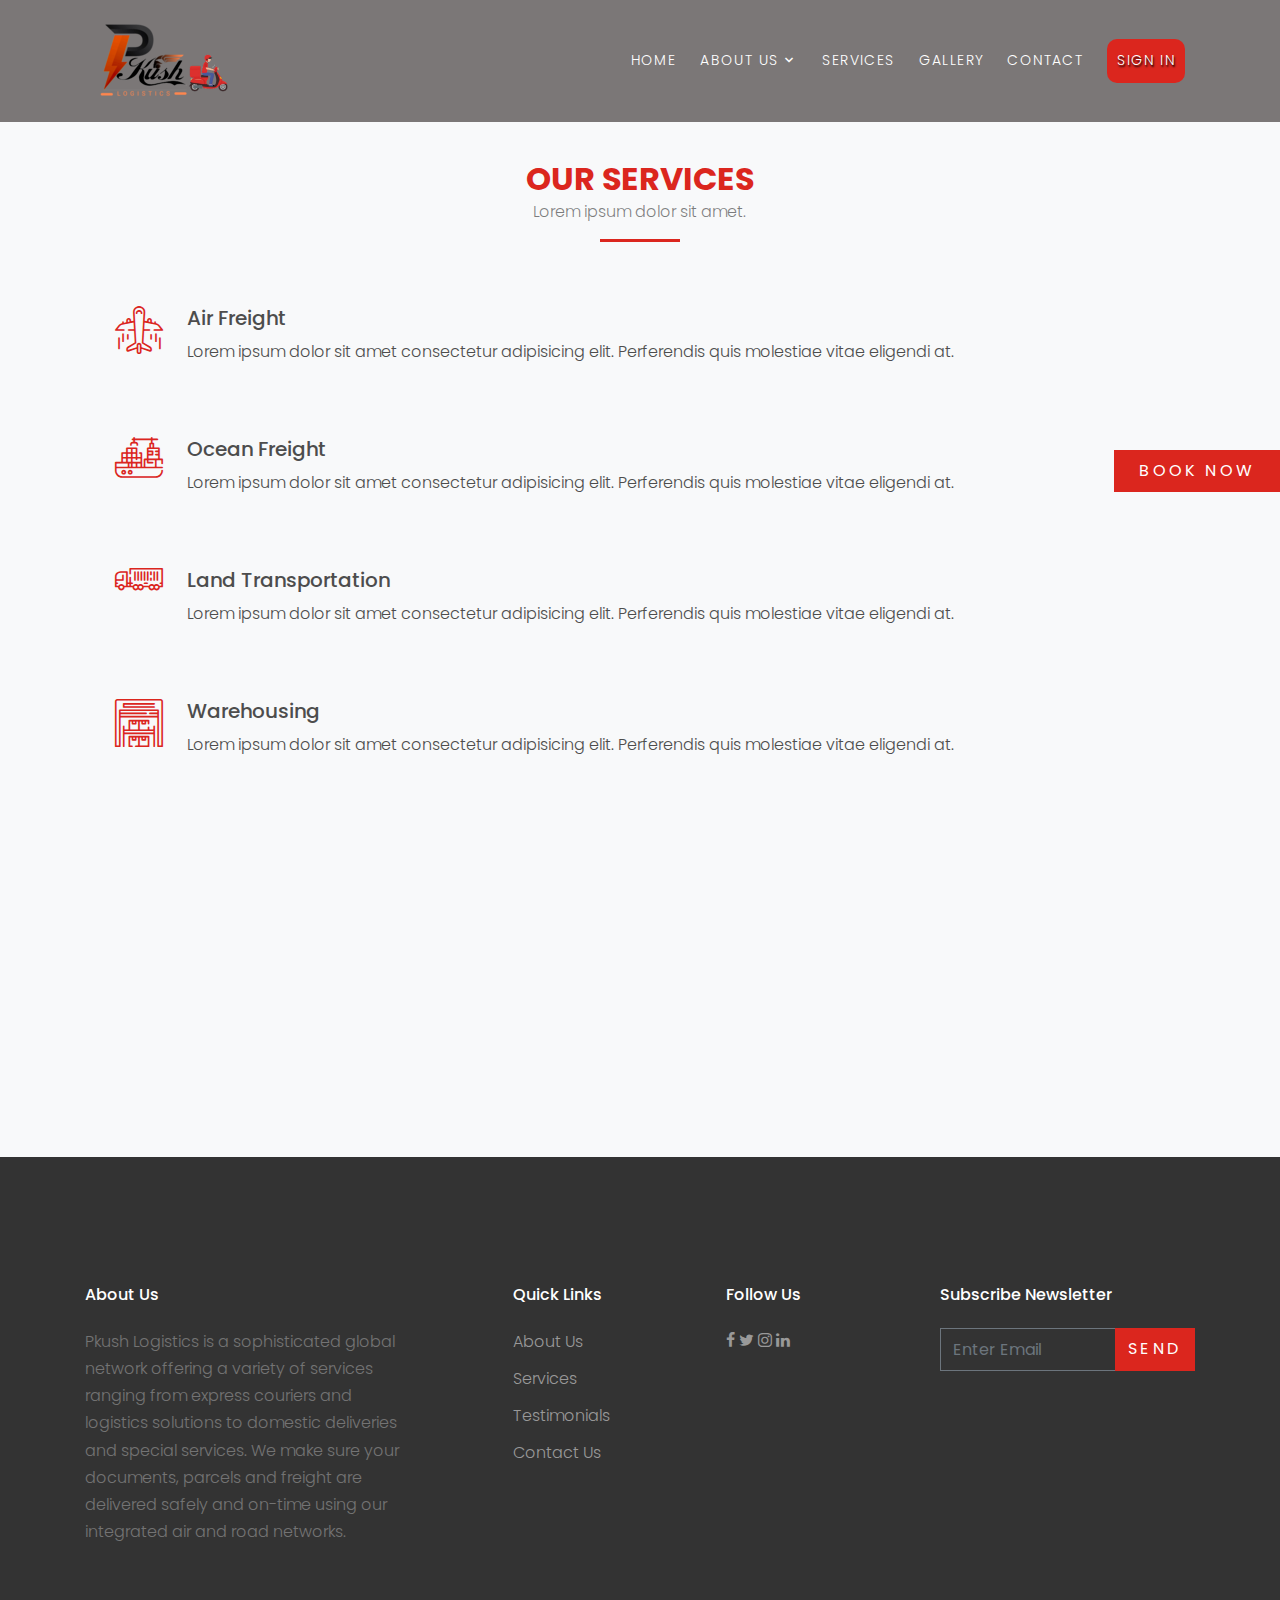
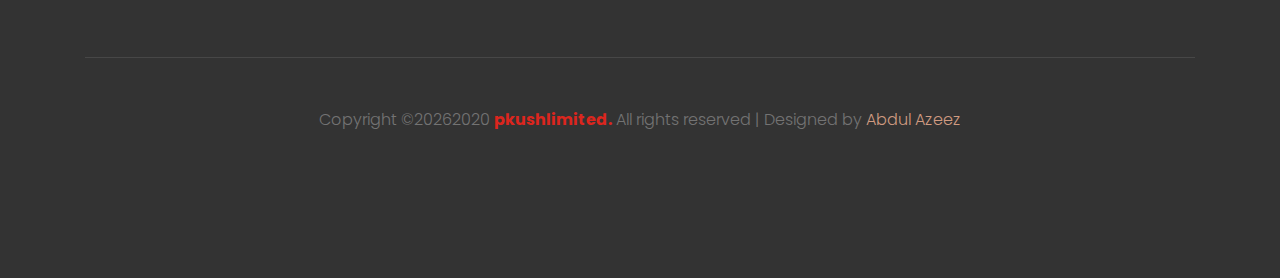
==== commit c5ebeadd: "Team Images added" ====
--- a/services.html
+++ b/services.html
@@ -1,11 +1,15 @@
 <!DOCTYPE html>
 <html lang="en">
+  
   <head>
-    <title>Logistics &mdash; Colorlib Website Template</title>
+    <title>Pkush Limited &mdash; Reach Your Destination 100% Sure And Safe</title>
+    <link rel="icon" type="image/png" href="/images/icon.png">
     <meta charset="utf-8">
+    <meta name="author" content="Abdul_Azeez">
     <meta name="viewport" content="width=device-width, initial-scale=1, shrink-to-fit=no">
-
-    <link rel="stylesheet" href="https://fonts.googleapis.com/css?family=Poppins:200,300,400,700,900|Display+Playfair:200,300,400,700"> 
+    <meta http-equiv="X-UA-Compatible" content="IE=9; IE=8; IE=7; IE=EDGE;" />
+    <link rel="stylesheet"
+      href="https://fonts.googleapis.com/css?family=Poppins:200,300,400,700,900|Display+Playfair:200,300,400,700">
     <link rel="stylesheet" href="fonts/icomoon/style.css">
 
     <link rel="stylesheet" href="css/bootstrap.min.css">
@@ -23,11 +27,12 @@
     <link rel="stylesheet" href="css/aos.css">
 
     <link rel="stylesheet" href="css/style.css">
-    
+
   </head>
+
   <body data-spy="scroll" data-target=".site-navbar-target" data-offset="200">
-  
-  <!-- <div class="site-wrap"> -->
+
+    <!-- <div class="site-wrap"> -->
 
     <div class="site-mobile-menu site-navbar-target">
       <div class="site-mobile-menu-header">
@@ -37,20 +42,22 @@
       </div>
       <div class="site-mobile-menu-body"></div>
     </div>
-    
-    <header class="site-navbar py-3 js-site-navbar site-navbar-target" role="banner" id="site-navbar">
+
+    <header class="site-navbar services py-3 js-site-navbar site-navbar-target" role="banner" id="site-navbar">
 
       <div class="container">
         <div class="row align-items-center">
-          
-          <div class="col-11 col-xl-2 site-logo">
-            <h1 class="mb-0"><a href="index.html" class="text-white h2 mb-0">Logis</a></h1>
+
+          <div class="col-11 col-xl-2 navMobile">
+            <a href="index.html" class="text-white h2 mb-0 row align-items-center mx-0 logo">
+              <img src="/images/logo.png" alt="logo">
+              <img src="/images/logo2.png" alt="logo2">
+            </a>
           </div>
           <div class="col-12 col-md-10 d-none d-xl-block">
             <nav class="site-navigation position-relative text-right" role="navigation">
-
               <ul class="site-menu js-clone-nav mx-auto d-none d-lg-block">
-                <li><a href="index.html#section-home" class="nav-link">Home</a></li>
+                <li><a href="index.html" class="nav-link">Home</a></li>
                 <li class="has-children">
                   <a href="index.html#section-about" class="nav-link">About Us</a>
                   <ul class="dropdown">
@@ -59,211 +66,110 @@
                   </ul>
                 </li>
                 <li><a href="index.html#section-services" class="nav-link">Services</a></li>
-                <li><a href="index.html#section-industries" class="nav-link">Industries</a></li>
-                <li class="active"><a href="index.html#section-blog" class="nav-link">Blog</a></li>
+                <li><a href="index.html#section-industries" class="nav-link">Gallery</a></li>
                 <li><a href="index.html#section-contact" class="nav-link">Contact</a></li>
+                <li><a href="#" class="nav-link nav-button">Sign in</a></li>
               </ul>
             </nav>
           </div>
 
 
-          <div class="d-inline-block d-xl-none ml-md-0 mr-auto py-3" style="position: relative; top: 3px;"><a href="#" class="site-menu-toggle js-menu-toggle"><span class="icon-menu h3"></span></a></div>
-
-          </div>
-
-        </div>
-      </div>
-      
+          <div class="d-inline-block d-xl-none ml-md-0 mr-auto py-3" style="position: relative; top: 3px;"><a href="#"
+              class="site-menu-toggle js-menu-toggle"><span class="icon-menu h3"></span></a></div>
+
+        </div>
+
+      </div>
+      </div>
+
     </header>
 
+    <div class="BookNow">
+      <a href="#" class="btn btn-primary px-4 py-2 text-white">
+        Book Now
+      </a>
+    </div>
+
   
 
-    <div class="site-blocks-cover overlay" style="background-image: url(images/hero_bg_1.jpg);" data-aos="fade" data-stellar-background-ratio="0.5" id="section-home">
+   <div class="site-section bg-light" id="section-services" style="padding-top: 10em">
       <div class="container">
-        <div class="row align-items-center justify-content-center text-center">
-
-          <div class="col-md-8" data-aos="fade-up" data-aos-delay="400">
-            
-
-            <h1 class="text-white font-weight-light text-uppercase font-weight-bold" data-aos="fade-up">Blog Single Post</h1>
-            <p class="mb-5" data-aos="fade-up" data-aos-delay="100">February 12, 2020 &bullet; by Colorlib</p>
-
-          </div>
-        </div>
-      </div>
-    </div>  
-
-    <div class="site-section">
-      <div class="container">
-        <div class="row">
-          <div class="col-md-8 blog-content">
-            <p class="lead">Far far away, behind the word mountains, far from the countries Vokalia and Consonantia, there live the blind texts. Separated they live in Bookmarksgrove right at the coast of the Semantics, a large language ocean.</p>
-            <p>A small river named Duden flows by their place and supplies it with the necessary regelialia. It is a paradisematic country, in which roasted parts of sentences fly into your mouth.</p>
-
-            <blockquote><p>Even the all-powerful Pointing has no control about the blind texts it is an almost unorthographic life One day however a small line of blind text by the name of Lorem Ipsum decided to leave for the far World of Grammar.</p></blockquote>
-
-            <p>The Big Oxmox advised her not to do so, because there were thousands of bad Commas, wild Question Marks and devious Semikoli, but the Little Blind Text didn’t listen. She packed her seven versalia, put her initial into the belt and made herself on the way.</p>
-
-            <p>When she reached the first hills of the Italic Mountains, she had a last view back on the skyline of her hometown Bookmarksgrove, the headline of Alphabet Village and the subline of her own road, the Line Lane. Pityful a rethoric question ran over her cheek, then she continued her way.</p>
-
-            <p>A small river named Duden flows by their place and supplies it with the necessary regelialia. It is a paradisematic country, in which roasted parts of sentences fly into your mouth.</p>
-
-            <blockquote><p>Even the all-powerful Pointing has no control about the blind texts it is an almost unorthographic life One day however a small line of blind text by the name of Lorem Ipsum decided to leave for the far World of Grammar.</p></blockquote>
-
-            <p>The Big Oxmox advised her not to do so, because there were thousands of bad Commas, wild Question Marks and devious Semikoli, but the Little Blind Text didn’t listen. She packed her seven versalia, put her initial into the belt and made herself on the way.</p>
-            
-            <p>When she reached the first hills of the Italic Mountains, she had a last view back on the skyline of her hometown Bookmarksgrove, the headline of Alphabet Village and the subline of her own road, the Line Lane. Pityful a rethoric question ran over her cheek, then she continued her way.</p>
-
-
-            <div class="pt-5">
-              <p>Categories:  <a href="#">Design</a>, <a href="#">Events</a>  Tags: <a href="#">#html</a>, <a href="#">#trends</a></p>
-            </div>
-
-
-            <div class="pt-5">
-              <h3 class="mb-5">6 Comments</h3>
-              <ul class="comment-list">
-                <li class="comment">
-                  <div class="vcard bio">
-                    <img src="images/person_2.jpg" alt="Image">
-                  </div>
-                  <div class="comment-body">
-                    <h3>Jacob Smith</h3>
-                    <div class="meta">January 9, 2018 at 2:21pm</div>
-                    <p>When she reached the first hills of the Italic Mountains, she had a last view back on the skyline of her hometown Bookmarksgrove, the headline of Alphabet Village and the subline of her own road, the Line Lane. Pityful a rethoric question ran over her cheek, then she continued her way.</p>
-                    <p><a href="#" class="reply">Reply</a></p>
-                  </div>
-                </li>
-
-                <li class="comment">
-                  <div class="vcard bio">
-                    <img src="images/person_3.jpg" alt="Image">
-                  </div>
-                  <div class="comment-body">
-                    <h3>Chris Meyer</h3>
-                    <div class="meta">January 9, 2018 at 2:21pm</div>
-                    <p>Lorem ipsum dolor sit amet, consectetur adipisicing elit. Pariatur quidem laborum necessitatibus, ipsam impedit vitae autem, eum officia, fugiat saepe enim sapiente iste iure! Quam voluptas earum impedit necessitatibus, nihil?</p>
-                    <p><a href="#" class="reply">Reply</a></p>
-                  </div>
-
-                  <ul class="children">
-                    <li class="comment">
-                      <div class="vcard bio">
-                        <img src="images/person_5.jpg" alt="Image">
-                      </div>
-                      <div class="comment-body">
-                        <h3>Chintan Patel</h3>
-                        <div class="meta">January 9, 2018 at 2:21pm</div>
-                        <p>Far far away, behind the word mountains, far from the countries Vokalia and Consonantia, there live the blind texts. Separated they live in Bookmarksgrove right at the coast of the Semantics, a large language ocean.</p>
-                        <p><a href="#" class="reply">Reply</a></p>
-                      </div>
-
-
-                      <ul class="children">
-                        <li class="comment">
-                          <div class="vcard bio">
-                            <img src="images/person_1.jpg" alt="Image">
-                          </div>
-                          <div class="comment-body">
-                            <h3>Jean Doe</h3>
-                            <div class="meta">January 9, 2018 at 2:21pm</div>
-                            <p>A small river named Duden flows by their place and supplies it with the necessary regelialia. It is a paradisematic country, in which roasted parts of sentences fly into your mouth.</p>
-                            <p><a href="#" class="reply">Reply</a></p>
-                          </div>
-
-                            <ul class="children">
-                              <li class="comment">
-                                <div class="vcard bio">
-                                  <img src="images/person_4.jpg" alt="Image">
-                                </div>
-                                <div class="comment-body">
-                                  <h3>Ben Afflick</h3>
-                                  <div class="meta">January 9, 2018 at 2:21pm</div>
-                                  <p>Even the all-powerful Pointing has no control about the blind texts it is an almost unorthographic life One day however a small line of blind text by the name of Lorem Ipsum decided to leave for the far World of Grammar.</p>
-                                  <p><a href="#" class="reply">Reply</a></p>
-                                </div>
-                              </li>
-                            </ul>
-                        </li>
-                      </ul>
-                    </li>
-                  </ul>
-                </li>
-
-                <li class="comment">
-                  <div class="vcard bio">
-                    <img src="images/person_1.jpg" alt="Image">
-                  </div>
-                  <div class="comment-body">
-                    <h3>Jean Doe</h3>
-                    <div class="meta">January 9, 2018 at 2:21pm</div>
-                    <p>Even the all-powerful Pointing has no control about the blind texts it is an almost unorthographic life One day however a small line of blind text by the name of Lorem Ipsum decided to leave for the far World of Grammar.</p>
-                    <p><a href="#" class="reply">Reply</a></p>
-                  </div>
-                </li>
-              </ul>
-              <!-- END comment-list -->
-              
-              <div class="comment-form-wrap pt-5">
-                <h3 class="mb-5">Leave a comment</h3>
-                <form action="#" class="">
-                  <div class="form-group">
-                    <label for="name">Name *</label>
-                    <input type="text" class="form-control" id="name">
-                  </div>
-                  <div class="form-group">
-                    <label for="email">Email *</label>
-                    <input type="email" class="form-control" id="email">
-                  </div>
-                  <div class="form-group">
-                    <label for="website">Website</label>
-                    <input type="url" class="form-control" id="website">
-                  </div>
-
-                  <div class="form-group">
-                    <label for="message">Message</label>
-                    <textarea name="" id="message" cols="30" rows="10" class="form-control"></textarea>
-                  </div>
-                  <div class="form-group">
-                    <input type="submit" value="Post Comment" class="btn btn-primary btn-md text-white">
-                  </div>
-
-                </form>
-              </div>
-            </div>
-
-          </div>
-          <div class="col-md-4 sidebar">
-            <div class="sidebar-box">
-              <form action="#" class="search-form">
-                <div class="form-group">
-                  <span class="icon fa fa-search"></span>
-                  <input type="text" class="form-control" placeholder="Type a keyword and hit enter">
-                </div>
-              </form>
-            </div>
-            <div class="sidebar-box">
-              <div class="categories">
-                <h3>Categories</h3>
-                <li><a href="#">Creatives <span>(12)</span></a></li>
-                <li><a href="#">News <span>(22)</span></a></li>
-                <li><a href="#">Design <span>(37)</span></a></li>
-                <li><a href="#">HTML <span>(42)</span></a></li>
-                <li><a href="#">Web Development <span>(14)</span></a></li>
-              </div>
-            </div>
-            <div class="sidebar-box">
-              <img src="images/person_1.jpg" alt="Image" class="img-fluid mb-4 w-50 rounded-circle">
-              <h3 class="text-black">About The Author</h3>
-              <p>Even the all-powerful Pointing has no control about the blind texts it is an almost unorthographic life One day however a small line of blind text by the name of Lorem Ipsum decided to leave for the far World of Grammar.</p>
-              <p><a href="#" class="btn btn-primary btn-md text-white">Read More</a></p>
-            </div>
-
-            <div class="sidebar-box">
-              <h3 class="text-black">Paragraph</h3>
-              <p>When she reached the first hills of the Italic Mountains, she had a last view back on the skyline of her hometown Bookmarksgrove, the headline of Alphabet Village and the subline of her own road, the Line Lane. Pityful a rethoric question ran over her cheek, then she continued her way.</p>
-            </div>
-          </div>
+        <div class="row justify-content-center mb-5" data-aos="fade-up">
+          <div class="col-md-7 text-center border-primary">
+            <h2 class="mb-0 text-primary">Our Services</h2>
+            <p class="color-black-opacity-5">Lorem ipsum dolor sit amet.</p>
+          </div>
+        </div>
+        <div class="col align-items-stretch">
+          <div class="col-md-12 col-lg-12 mb-4 mb-lg-4 services py-3" data-aos="fade-up">
+            <div class="unit-4 d-flex">
+              <div class="unit-4-icon mr-4"><span class="text-primary flaticon-plane"></span></div>
+              <div>
+                <h3>Air Freight</h3>
+                <p>Lorem ipsum dolor sit amet consectetur adipisicing elit. Perferendis quis molestiae vitae eligendi
+                  at.
+                </p>
+              </div>
+            </div>
+          </div>
+          <div class="col-md-12 col-lg-12 mb-4 mb-lg-4 services py-3" data-aos="fade-up" data-aos-delay="100">
+            <div class="unit-4 d-flex">
+              <div class="unit-4-icon mr-4"><span class="text-primary flaticon-boat-ship"></span></div>
+              <div>
+                <h3>Ocean Freight</h3>
+                <p>Lorem ipsum dolor sit amet consectetur adipisicing elit. Perferendis quis molestiae vitae eligendi
+                  at.
+                </p>
+              </div>
+            </div>
+          </div>
+          <div class="col-md-12 col-lg-12 mb-4 mb-lg-4 services py-3" data-aos="fade-up" data-aos-delay="200">
+            <div class="unit-4 d-flex">
+              <div class="unit-4-icon mr-4"><span class="text-primary flaticon-truck"></span></div>
+              <div>
+                <h3>Land Transportation</h3>
+                <p>Lorem ipsum dolor sit amet consectetur adipisicing elit. Perferendis quis molestiae vitae eligendi
+                  at.
+                </p>
+              </div>
+            </div>
+          </div>
+
+
+          <div class="col-md-12 col-lg-12 mb-4 mb-lg-4 services py-3" data-aos="fade-up" data-aos-delay="300">
+            <div class="unit-4 d-flex">
+              <div class="unit-4-icon mr-4"><span class="text-primary flaticon-warehouse"></span></div>
+              <div>
+                <h3>Warehousing</h3>
+                <p>Lorem ipsum dolor sit amet consectetur adipisicing elit. Perferendis quis molestiae vitae eligendi
+                  at.
+                </p>
+              </div>
+            </div>
+          </div>
+          <div class="col-md-12 col-lg-12 mb-4 mb-lg-4 services py-3" data-aos="fade-up" data-aos-delay="400">
+            <div class="unit-4 d-flex">
+              <div class="unit-4-icon mr-4"><span class="text-primary flaticon-wooden"></span></div>
+              <div>
+                <h3>Storage</h3>
+                <p>Lorem ipsum dolor sit amet consectetur adipisicing elit. Perferendis quis molestiae vitae eligendi
+                  at.
+                </p>
+              </div>
+            </div>
+          </div>
+          <div class="col-md-12 col-lg-12 mb-4 mb-lg-4 services py-3" data-aos="fade-up" data-aos-delay="500">
+            <div class="unit-4 d-flex">
+              <div class="unit-4-icon mr-4"><span class="text-primary flaticon-worldwide"></span></div>
+              <div>
+                <h3>Worldwide Delivery</h3>
+                <p>Lorem ipsum dolor sit amet consectetur adipisicing elit. Perferendis quis molestiae vitae eligendi
+                  at.
+                </p>
+              </div>
+            </div>
+          </div>
+
         </div>
       </div>
     </div>
@@ -276,24 +182,29 @@
             <div class="row">
               <div class="col-md-5 mr-auto">
                 <h2 class="footer-heading mb-4">About Us</h2>
-                <p>Lorem ipsum dolor sit amet consectetur adipisicing elit. Aperiam iure deserunt ut architecto dolores quo beatae laborum aliquam ipsam rem impedit obcaecati ea consequatur.</p>
-              </div>
-              
+                <p>Pkush Logistics is a sophisticated global network offering a
+                  variety of services ranging from express couriers and logistics
+                  solutions to domestic deliveries and special services.
+                  We make sure your documents, parcels and freight are delivered
+                  safely and on-time using our integrated air and road networks.
+                </p>
+              </div>
+
               <div class="col-md-3">
                 <h2 class="footer-heading mb-4">Quick Links</h2>
                 <ul class="list-unstyled">
-                  <li><a href="#">About Us</a></li>
-                  <li><a href="#">Services</a></li>
-                  <li><a href="#">Testimonials</a></li>
-                  <li><a href="#">Contact Us</a></li>
+                  <li><a class="footerLink" href="index.html#section-about">About Us</a></li>
+                  <li><a class="footerLink" href="index.html#section-services">Services</a></li>
+                  <li><a class="footerLink" href="index.html#section-testimony">Testimonials</a></li>
+                  <li><a class="footerLink" href="index.html#section-contact">Contact Us</a></li>
                 </ul>
               </div>
               <div class="col-md-3">
                 <h2 class="footer-heading mb-4">Follow Us</h2>
-                <a href="#" class="pl-0 pr-3"><span class="icon-facebook"></span></a>
-                <a href="#" class="pl-3 pr-3"><span class="icon-twitter"></span></a>
-                <a href="#" class="pl-3 pr-3"><span class="icon-instagram"></span></a>
-                <a href="#" class="pl-3 pr-3"><span class="icon-linkedin"></span></a>
+                <a class="footerLink" href="#" class="pl-0 pr-3"><span class="icon-facebook"></span></a>
+                <a class="footerLink" href="#" class="pl-3 pr-3"><span class="icon-twitter"></span></a>
+                <a class="footerLink" href="#" class="pl-3 pr-3"><span class="icon-instagram"></span></a>
+                <a class="footerLink" href="#" class="pl-3 pr-3"><span class="icon-linkedin"></span></a>
               </div>
             </div>
           </div>
@@ -301,7 +212,8 @@
             <h2 class="footer-heading mb-4">Subscribe Newsletter</h2>
             <form action="#" method="post">
               <div class="input-group mb-3">
-                <input type="text" class="form-control border-secondary text-white bg-transparent" placeholder="Enter Email" aria-label="Enter Email" aria-describedby="button-addon2">
+                <input type="text" class="form-control border-secondary text-white bg-transparent"
+                  placeholder="Enter Email" aria-label="Enter Email" aria-describedby="button-addon2">
                 <div class="input-group-append">
                   <button class="btn btn-primary text-white" type="button" id="button-addon2">Send</button>
                 </div>
@@ -312,14 +224,15 @@
         <div class="row pt-5 mt-5 text-center">
           <div class="col-md-12">
             <div class="border-top pt-5">
-              <p>
-            <!-- Link back to Colorlib can't be removed. Template is licensed under CC BY 3.0. -->
-            Copyright &copy;<script>document.write(new Date().getFullYear());</script> All rights reserved | This template is made with <i class="icon-heart" aria-hidden="true"></i> by <a href="https://colorlib.com" target="_blank" >Colorlib</a>
-            <!-- Link back to Colorlib can't be removed. Template is licensed under CC BY 3.0. -->
-            </p>
-            </div>
-          </div>
-          
+              <p>Copyright ©<script>
+                  document.write(new Date().getFullYear());
+                </script>2020 <span style="color: #db261e; font-weight: bold;">pkushlimited.</span> All rights reserved
+                |
+                Designed by <a href="https://www.abdulazeez.tech/" target="_blank" rel="noopener noreferrer"
+                  style="color:#d09b81">Abdul Azeez</a></p>
+            </div>
+          </div>
+
         </div>
       </div>
     </footer>
--- a/fonts/flaticon/font/flaticon.css
+++ b/fonts/flaticon/font/flaticon.css
@@ -1,4 +1,4 @@
-	/*
+/*
   	Flaticon icon font: Flaticon
   	Creation date: 10/02/2019 11:17
   	*/
@@ -7,25 +7,27 @@
   font-family: "Flaticon";
   src: url("./Flaticon.eot");
   src: url("./Flaticon.eot?#iefix") format("embedded-opentype"),
-       url("./Flaticon.woff2") format("woff2"),
-       url("./Flaticon.woff") format("woff"),
-       url("./Flaticon.ttf") format("truetype"),
-       url("./Flaticon.svg#Flaticon") format("svg");
+    url("./Flaticon.woff2") format("woff2"),
+    url("./Flaticon.woff") format("woff"),
+    url("./Flaticon.ttf") format("truetype"),
+    url("./Flaticon.svg#Flaticon") format("svg");
   font-weight: normal;
   font-style: normal;
 }
 
-@media screen and (-webkit-min-device-pixel-ratio:0) {
+@media screen and (-webkit-min-device-pixel-ratio: 0) {
   @font-face {
     font-family: "Flaticon";
     src: url("./Flaticon.svg#Flaticon") format("svg");
   }
 }
 
-[class^="flaticon-"]:before, [class*=" flaticon-"]:before,
-[class^="flaticon-"]:after, [class*=" flaticon-"]:after {   
+[class^="flaticon-"]:before,
+[class*=" flaticon-"]:before,
+[class^="flaticon-"]:after,
+[class*=" flaticon-"]:after {
   font-family: Flaticon;
-        font-style: normal;
+  font-style: normal;
   font-weight: normal;
   font-variant: normal;
   text-transform: none;
@@ -36,13 +38,95 @@
   -moz-osx-font-smoothing: grayscale;
 }
 
-.flaticon-plane:before { content: "\f100"; }
-.flaticon-container:before { content: "\f101"; }
-.flaticon-truck:before { content: "\f102"; }
-.flaticon-warehouse:before { content: "\f103"; }
-.flaticon-boat-ship:before { content: "\f104"; }
-.flaticon-hand-box:before { content: "\f105"; }
-.flaticon-wooden:before { content: "\f106"; }
-.flaticon-worldwide:before { content: "\f107"; }
-.flaticon-map:before { content: "\f108"; }
-.flaticon-computer:before { content: "\f109"; }+.flaticon-plane:before {
+  content: "\f100";
+}
+.flaticon-container:before {
+  content: "\f101";
+}
+.flaticon-truck:before {
+  content: "\f102";
+}
+.flaticon-warehouse:before {
+  content: "\f103";
+}
+.flaticon-boat-ship:before {
+  content: "\f104";
+}
+.flaticon-hand-box:before {
+  content: "\f105";
+}
+.flaticon-wooden:before {
+  content: "\f106";
+}
+.flaticon-worldwide:before {
+  content: "\f107";
+}
+.flaticon-map:before {
+  content: "\f108";
+}
+.flaticon-computer:before {
+  content: "\f109";
+}
+
+/*
+  	Flaticon icon font: Flaticon
+  	Creation date: 04/01/2019 13:45
+  	*/
+
+@font-face {
+  font-family: "Flaticon";
+  src: url("../fonts/flaticon/font/Flaticon.eot");
+  src: url("../fonts/flaticon/font/Flaticon.eot?#iefix")
+      format("embedded-opentype"),
+    url("../fonts/flaticon/font/Flaticon.woff") format("woff"),
+    url("../fonts/flaticon/font/Flaticon.ttf") format("truetype"),
+    url("../fonts/flaticon/font/Flaticon.svg#Flaticon") format("svg");
+  font-weight: normal;
+  font-style: normal;
+}
+
+@media screen and (-webkit-min-device-pixel-ratio: 0) {
+  @font-face {
+    font-family: "Flaticon";
+    src: url("../fonts/flaticon/font/Flaticon.svg#Flaticon") format("svg");
+  }
+}
+
+[class^="flaticon-"]:before,
+[class*=" flaticon-"]:before,
+[class^="flaticon-"]:after,
+[class*=" flaticon-"]:after {
+  font-family: Flaticon;
+  font-style: normal;
+  font-weight: normal;
+  font-variant: normal;
+  text-transform: none;
+  line-height: 1;
+
+  /* Better Font Rendering =========== */
+  -webkit-font-smoothing: antialiased;
+  -moz-osx-font-smoothing: grayscale;
+}
+
+.flaticon-ideas:before {
+  content: "\f100";
+}
+.flaticon-flasks:before {
+  content: "\f101";
+}
+.flaticon-analysis:before {
+  content: "\f102";
+}
+.flaticon-ux-design:before {
+  content: "\f103";
+}
+.flaticon-web-design:before {
+  content: "\f104";
+}
+.flaticon-idea:before {
+  content: "\f105";
+}
+.flaticon-innovation:before {
+  content: "\f106";
+}
--- a/css/style.css
+++ b/css/style.css
@@ -28,17 +28,19 @@
 ::-webkit-scrollbar-thumb {
   border-bottom-right-radius: 10px;
   border-bottom-left-radius: 10px;
-  background-image: -webkit-gradient(linear,
-      40% 0%,
-      75% 84%,
-      from(crimson),
-      to(#b12500),
-      color-stop(.6, #db261e))
-} 
+  background-image: -webkit-gradient(
+    linear,
+    40% 0%,
+    75% 84%,
+    from(crimson),
+    to(#b12500),
+    color-stop(0.6, #db261e)
+  );
+}
 a {
-  -webkit-transition: .3s all ease;
-  -o-transition: .3s all ease;
-  transition: .3s all ease;
+  -webkit-transition: 0.3s all ease;
+  -o-transition: 0.3s all ease;
+  transition: 0.3s all ease;
 }
 
 a:hover {
@@ -55,7 +57,9 @@
 .h3,
 .h4,
 .h5 {
-  font-family: "Poppins", -apple-system, BlinkMacSystemFont, "Segoe UI", Roboto, "Helvetica Neue", Arial, sans-serif, "Apple Color Emoji", "Segoe UI Emoji", "Segoe UI Symbol", "Noto Color Emoji";
+  font-family: "Poppins", -apple-system, BlinkMacSystemFont, "Segoe UI", Roboto,
+    "Helvetica Neue", Arial, sans-serif, "Apple Color Emoji", "Segoe UI Emoji",
+    "Segoe UI Symbol", "Noto Color Emoji";
 }
 
 .border-2 {
@@ -79,9 +83,9 @@
 }
 
 .site-wrap:before {
-  -webkit-transition: .3s all ease-in-out;
-  -o-transition: .3s all ease-in-out;
-  transition: .3s all ease-in-out;
+  -webkit-transition: 0.3s all ease-in-out;
+  -o-transition: 0.3s all ease-in-out;
+  transition: 0.3s all ease-in-out;
   background: rgba(0, 0, 0, 0.6);
   content: "";
   position: absolute;
@@ -109,7 +113,7 @@
 
 .btn {
   text-transform: uppercase;
-  letter-spacing: .2em;
+  letter-spacing: 0.2em;
   border-radius: 0;
 }
 
@@ -278,18 +282,18 @@
   }
 }
 
-.hover-bg-enlarge>div {
+.hover-bg-enlarge > div {
   -webkit-transform: scale(1);
   -ms-transform: scale(1);
   transform: scale(1);
-  -webkit-transition: .8s all ease-in-out;
-  -o-transition: .8s all ease-in-out;
-  transition: .8s all ease-in-out;
-}
-
-.hover-bg-enlarge:hover>div,
-.hover-bg-enlarge:focus>div,
-.hover-bg-enlarge:active>div {
+  -webkit-transition: 0.8s all ease-in-out;
+  -o-transition: 0.8s all ease-in-out;
+  transition: 0.8s all ease-in-out;
+}
+
+.hover-bg-enlarge:hover > div,
+.hover-bg-enlarge:focus > div,
+.hover-bg-enlarge:active > div {
   -webkit-transform: scale(1.2);
   -ms-transform: scale(1.2);
   transform: scale(1.2);
@@ -307,11 +311,11 @@
   background-repeat: no-repeat;
   background-attachment: fixed;
 }
-@media (max-width: 420px){
+@media (max-width: 420px) {
   .bg-image {
     background-position: 50% 60px;
   }
-} 
+}
 .bg-image.overlay {
   position: relative;
 }
@@ -328,7 +332,7 @@
   background: #4a49498a;
 }
 
-.bg-image>.container {
+.bg-image > .container {
   position: relative;
   z-index: 1;
 }
@@ -340,7 +344,6 @@
 }
 
 @media (max-width: 991.98px) {
-
   .display-1,
   .display-3 {
     font-size: 3rem;
@@ -355,12 +358,12 @@
   color: #fff !important;
   border-radius: 50%;
   position: relative;
-  -webkit-transition: .3s all ease-in-out;
-  -o-transition: .3s all ease-in-out;
-  transition: .3s all ease-in-out;
-}
-
-.play-single-big>span {
+  -webkit-transition: 0.3s all ease-in-out;
+  -o-transition: 0.3s all ease-in-out;
+  transition: 0.3s all ease-in-out;
+}
+
+.play-single-big > span {
   font-size: 50px;
   position: absolute;
   top: 50%;
@@ -394,7 +397,7 @@
 .ul-check li:before {
   left: 0;
   font-size: 20px;
-  top: -.3rem;
+  top: -0.3rem;
   font-family: "icomoon";
   content: "\e5ca";
   position: absolute;
@@ -419,7 +422,9 @@
   position: absolute;
   width: 100%;
 }
-
+.site-navbar.services {
+  background: #7b7777;
+}
 .site-navbar.transparent {
   background: transparent;
 }
@@ -436,17 +441,17 @@
   top: -4px;
 }
 .site-navbar .logo img:nth-child(2) {
-  width: 40px; 
-  height: 40px; 
-  position: relative; 
-  top: 12px; 
+  width: 40px;
+  height: 40px;
+  position: relative;
+  top: 12px;
   right: 17px;
 }
 .site-navbar.scrolled .logo img:nth-child(1) {
-  width: 80px; 
+  width: 80px;
 }
 .site-navbar.scrolled .logo img:nth-child(2) {
-  width: 20px; 
+  width: 20px;
   height: 20px;
   top: 7px;
   right: 12px;
@@ -468,7 +473,7 @@
   margin-bottom: 0;
 }
 
-.site-navbar .site-navigation .site-menu .active>a {
+.site-navbar .site-navigation .site-menu .active > a {
   color: #db261e;
 }
 
@@ -480,47 +485,53 @@
   text-decoration: none !important;
   display: inline-block;
   text-transform: uppercase;
-  letter-spacing: .1em;
+  letter-spacing: 0.1em;
   font-size: 14px;
 }
 
-.site-navbar .site-navigation .site-menu>li {
+.site-navbar .site-navigation .site-menu > li {
   display: inline-block;
   padding: 10px 10px;
 }
 
-.site-navbar .site-navigation .site-menu>li>a {
+.site-navbar .site-navigation .site-menu > li > a {
   padding: 10px 0px;
   color: #fff;
   text-decoration: none !important;
 }
 
-.site-navbar .site-navigation .site-menu>li>a:hover {
+.site-navbar .site-navigation .site-menu > li > a:hover {
   color: #db261e;
 }
-.site-navbar .site-navigation .site-menu>li>a.nav-button:hover{
-    background-color: transparent;
-    border-radius: 10px;
-    border: 1px solid #db261e;
-    /* font-weight: 600; */
-    color: white;
-    text-shadow: 2px 1px 2px #db261e;
-}
-.site-navbar.scrolled .site-navigation .site-menu>li>a.nav-button:hover{
+.site-navbar .site-navigation .site-menu > li > a.nav-button:hover {
+  background-color: transparent;
+  border-radius: 10px;
+  border: 1px solid #db261e;
+  /* font-weight: 600; */
+  color: white;
+  text-shadow: 2px 1px 2px #db261e;
+}
+.site-navbar.scrolled .site-navigation .site-menu > li > a.nav-button:hover {
   background-color: #db261e;
   border-radius: 10px;
   color: #eee;
 }
+@media (max-width: 450px) {
+  .site-navbar.scrolled .site-navigation .site-menu > li > a.nav-button {
+    font-weight: bold;
+    text-shadow: none;
+  }
+}
 .site-navbar .site-navigation .site-menu .has-children {
   position: relative;
 }
 
-.site-navbar .site-navigation .site-menu .has-children>a {
+.site-navbar .site-navigation .site-menu .has-children > a {
   position: relative;
   padding-right: 20px;
 }
 
-.site-navbar .site-navigation .site-menu .has-children>a:before {
+.site-navbar .site-navigation .site-menu .has-children > a:before {
   position: absolute;
   content: "\e313";
   font-size: 16px;
@@ -529,7 +540,7 @@
   -webkit-transform: translateY(-50%);
   -ms-transform: translateY(-50%);
   transform: translateY(-50%);
-  font-family: 'icomoon';
+  font-family: "icomoon";
 }
 
 .site-navbar .site-navigation .site-menu .has-children .dropdown {
@@ -557,7 +568,11 @@
   position: absolute;
 }
 
-.site-navbar .site-navigation .site-menu .has-children .dropdown.arrow-top:before {
+.site-navbar
+  .site-navigation
+  .site-menu
+  .has-children
+  .dropdown.arrow-top:before {
   bottom: 100%;
   left: 20%;
   border: solid transparent;
@@ -568,7 +583,11 @@
   pointer-events: none;
 }
 
-.site-navbar .site-navigation .site-menu .has-children .dropdown.arrow-top:before {
+.site-navbar
+  .site-navigation
+  .site-menu
+  .has-children
+  .dropdown.arrow-top:before {
   border-color: rgba(136, 183, 213, 0);
   border-bottom-color: #fff;
   border-width: 10px;
@@ -588,48 +607,90 @@
   color: #db261e;
 }
 
-.site-navbar .site-navigation .site-menu .has-children .dropdown .active>a {
+.site-navbar .site-navigation .site-menu .has-children .dropdown .active > a {
   color: #db261e !important;
 }
 
-.site-navbar .site-navigation .site-menu .has-children .dropdown>li {
+.site-navbar .site-navigation .site-menu .has-children .dropdown > li {
   list-style: none;
   padding: 0;
   margin: 0;
   min-width: 200px;
 }
 
-.site-navbar .site-navigation .site-menu .has-children .dropdown>li>a {
+.site-navbar .site-navigation .site-menu .has-children .dropdown > li > a {
   padding: 9px 20px;
   display: block;
 }
 
-.site-navbar .site-navigation .site-menu .has-children .dropdown>li>a:hover {
+.site-navbar
+  .site-navigation
+  .site-menu
+  .has-children
+  .dropdown
+  > li
+  > a:hover {
   background: #f4f5f9;
   color: #db261e;
 }
 
-.site-navbar .site-navigation .site-menu .has-children .dropdown>li.has-children>a:before {
+.site-navbar
+  .site-navigation
+  .site-menu
+  .has-children
+  .dropdown
+  > li.has-children
+  > a:before {
   content: "\e315";
   right: 20px;
 }
 
-.site-navbar .site-navigation .site-menu .has-children .dropdown>li.has-children>.dropdown,
-.site-navbar .site-navigation .site-menu .has-children .dropdown>li.has-children>ul {
+.site-navbar
+  .site-navigation
+  .site-menu
+  .has-children
+  .dropdown
+  > li.has-children
+  > .dropdown,
+.site-navbar
+  .site-navigation
+  .site-menu
+  .has-children
+  .dropdown
+  > li.has-children
+  > ul {
   left: 100%;
   top: 0;
 }
 
-.site-navbar .site-navigation .site-menu .has-children .dropdown>li.has-children:hover>a,
-.site-navbar .site-navigation .site-menu .has-children .dropdown>li.has-children:active>a,
-.site-navbar .site-navigation .site-menu .has-children .dropdown>li.has-children:focus>a {
+.site-navbar
+  .site-navigation
+  .site-menu
+  .has-children
+  .dropdown
+  > li.has-children:hover
+  > a,
+.site-navbar
+  .site-navigation
+  .site-menu
+  .has-children
+  .dropdown
+  > li.has-children:active
+  > a,
+.site-navbar
+  .site-navigation
+  .site-menu
+  .has-children
+  .dropdown
+  > li.has-children:focus
+  > a {
   background: #f4f5f9;
   color: #25262a;
 }
 
-.site-navbar .site-navigation .site-menu .has-children:hover>a,
-.site-navbar .site-navigation .site-menu .has-children:focus>a,
-.site-navbar .site-navigation .site-menu .has-children:active>a {
+.site-navbar .site-navigation .site-menu .has-children:hover > a,
+.site-navbar .site-navigation .site-menu .has-children:focus > a,
+.site-navbar .site-navigation .site-menu .has-children:active > a {
   color: #db261e;
 }
 
@@ -639,9 +700,9 @@
   cursor: pointer;
 }
 
-.site-navbar .site-navigation .site-menu .has-children:hover>.dropdown,
-.site-navbar .site-navigation .site-menu .has-children:focus>.dropdown,
-.site-navbar .site-navigation .site-menu .has-children:active>.dropdown {
+.site-navbar .site-navigation .site-menu .has-children:hover > .dropdown,
+.site-navbar .site-navigation .site-menu .has-children:focus > .dropdown,
+.site-navbar .site-navigation .site-menu .has-children:active > .dropdown {
   -webkit-transition-delay: 0s;
   -o-transition-delay: 0s;
   transition-delay: 0s;
@@ -666,15 +727,15 @@
 
 .site-navbar.scrolled.awake {
   margin-top: 0px;
-  -webkit-transition: .3s all ease-out;
-  -o-transition: .3s all ease-out;
-  transition: .3s all ease-out;
+  -webkit-transition: 0.3s all ease-out;
+  -o-transition: 0.3s all ease-out;
+  transition: 0.3s all ease-out;
 }
 
 .site-navbar.scrolled.sleep {
-  -webkit-transition: .3s all ease-out;
-  -o-transition: .3s all ease-out;
-  transition: .3s all ease-out;
+  -webkit-transition: 0.3s all ease-out;
+  -o-transition: 0.3s all ease-out;
+  transition: 0.3s all ease-out;
 }
 
 .site-navbar.scrolled .site-menu-toggle {
@@ -692,21 +753,30 @@
 .site-navbar.scrolled .site-logo a {
   color: #000 !important;
 }
-.nav-button{
-    background-color: #db261e;
-    padding: 10px !important;
-    border-radius: 10px;
-    /* font-weight: 600; */
-    text-shadow: 1px 2px 2px black;
-    transition: 0.5s ease all;
-}
-.site-navbar.scrolled .nav-button{
-    background-color: transparent;
-    border-radius: 10px;
-    border: 2px solid #db261e;
-    font-weight: 600;
-    text-shadow: none;
-
+.nav-button {
+  background-color: #db261e;
+  padding: 10px !important;
+  border-radius: 10px;
+  /* font-weight: 600; */
+  text-shadow: 1px 2px 2px black;
+  transition: 0.5s ease all;
+}
+.site-navbar.scrolled .nav-button {
+  background-color: transparent;
+  border-radius: 10px;
+  border: 2px solid #db261e;
+  font-weight: 600;
+  text-shadow: none;
+}
+@media (max-width: 300px) {
+  .navMobile {
+    max-width: 76% !important;
+  }
+}
+@media (max-width: 500px) {
+  .navMobile {
+    max-width: 86% !important;
+  }
 }
 .site-mobile-menu {
   width: 300px;
@@ -721,9 +791,9 @@
   transform: translateX(110%);
   -webkit-box-shadow: -10px 0 20px -10px rgba(0, 0, 0, 0.1);
   box-shadow: -10px 0 20px -10px rgba(0, 0, 0, 0.1);
-  -webkit-transition: .3s all ease-in-out;
-  -o-transition: .3s all ease-in-out;
-  transition: .3s all ease-in-out;
+  -webkit-transition: 0.3s all ease-in-out;
+  -o-transition: 0.3s all ease-in-out;
+  transition: 0.3s all ease-in-out;
 }
 
 .offcanvas-menu .site-mobile-menu {
@@ -751,9 +821,9 @@
   padding-right: 0px;
   line-height: 1;
   cursor: pointer;
-  -webkit-transition: .3s all ease;
-  -o-transition: .3s all ease;
-  transition: .3s all ease;
+  -webkit-transition: 0.3s all ease;
+  -o-transition: 0.3s all ease;
+  transition: 0.3s all ease;
 }
 
 .site-mobile-menu .site-mobile-menu-header .site-mobile-menu-close span:hover {
@@ -811,7 +881,7 @@
   display: block;
 }
 
-.site-mobile-menu .site-nav-wrap li.active>a {
+.site-mobile-menu .site-nav-wrap li.active > a {
   color: #db261e;
 }
 
@@ -842,9 +912,9 @@
   -webkit-transform: translate(-50%, -50%) rotate(-180deg);
   -ms-transform: translate(-50%, -50%) rotate(-180deg);
   transform: translate(-50%, -50%) rotate(-180deg);
-  -webkit-transition: .3s all ease;
-  -o-transition: .3s all ease;
-  transition: .3s all ease;
+  -webkit-transition: 0.3s all ease;
+  -o-transition: 0.3s all ease;
+  transition: 0.3s all ease;
 }
 
 .site-mobile-menu .site-nav-wrap .arrow-collapse.collapsed:before {
@@ -853,43 +923,43 @@
   transform: translate(-50%, -50%);
 }
 
-.site-mobile-menu .site-nav-wrap>li {
+.site-mobile-menu .site-nav-wrap > li {
   display: block;
   position: relative;
   float: left;
   width: 100%;
 }
 
-.site-mobile-menu .site-nav-wrap>li>a {
+.site-mobile-menu .site-nav-wrap > li > a {
   padding-left: 20px;
   font-size: 20px;
 }
 
-.site-mobile-menu .site-nav-wrap>li>ul {
+.site-mobile-menu .site-nav-wrap > li > ul {
   padding: 0;
   margin: 0;
   list-style: none;
 }
 
-.site-mobile-menu .site-nav-wrap>li>ul>li {
+.site-mobile-menu .site-nav-wrap > li > ul > li {
   display: block;
 }
 
-.site-mobile-menu .site-nav-wrap>li>ul>li>a {
+.site-mobile-menu .site-nav-wrap > li > ul > li > a {
   padding-left: 40px;
   font-size: 16px;
 }
 
-.site-mobile-menu .site-nav-wrap>li>ul>li>ul {
+.site-mobile-menu .site-nav-wrap > li > ul > li > ul {
   padding: 0;
   margin: 0;
 }
 
-.site-mobile-menu .site-nav-wrap>li>ul>li>ul>li {
+.site-mobile-menu .site-nav-wrap > li > ul > li > ul > li {
   display: block;
 }
 
-.site-mobile-menu .site-nav-wrap>li>ul>li>ul>li>a {
+.site-mobile-menu .site-nav-wrap > li > ul > li > ul > li > a {
   font-size: 16px;
   padding-left: 60px;
 }
@@ -901,11 +971,11 @@
   padding-bottom: 5em;
 }
 
-.site-mobile-menu .site-nav-wrap[data-class="social"]>li {
+.site-mobile-menu .site-nav-wrap[data-class="social"] > li {
   width: auto;
 }
 
-.site-mobile-menu .site-nav-wrap[data-class="social"]>li:first-child a {
+.site-mobile-menu .site-nav-wrap[data-class="social"] > li:first-child a {
   padding-left: 15px !important;
 }
 
@@ -1030,6 +1100,29 @@
   font-weight: 200;
   font-style: italic;
 }
+.BookNow a {
+  position: fixed;
+  right: 0;
+  top: 50%;
+  z-index: 99;
+  transition: all 0.2s ease;
+}
+@media (max-width: 480px) {
+  .BookNow {
+    display: flex;
+    justify-content: center;
+  }
+  .BookNow a {
+    /* position: absolute;
+    right: auto !important;
+    top: 75%; */
+    position: fixed;
+    padding: 18px !important;
+    left: 0;
+    bottom: 0;
+    top: auto;
+  }
+}
 form.search-box {
   display: flex;
   flex-wrap: wrap;
@@ -1040,6 +1133,19 @@
   width: 53%;
   position: relative;
   overflow: hidden;
+}
+@media (max-width: 1100px) {
+  form.search-box .search-form a .hide {
+    display: none;
+  }
+}
+@media (max-width: 450px) {
+  form.search-box .input-form {
+    width: 70% !important;
+  }
+  form.search-box .search-form {
+    width: 30% !important;
+  }
 }
 form.search-box .input-form input {
   height: 60px;
@@ -1068,7 +1174,7 @@
   padding: 15px;
   border-radius: 0px;
   text-transform: uppercase;
-  font-family: "Barlow",sans-serif;
+  font-family: "Barlow", sans-serif;
   line-height: 1.2;
   line-height: 29px;
   font-size: 14px;
@@ -1096,9 +1202,9 @@
 }
 
 .team-member img {
-  -webkit-transition: .3s all ease;
-  -o-transition: .3s all ease;
-  transition: .3s all ease;
+  -webkit-transition: 0.3s all ease;
+  -o-transition: 0.3s all ease;
+  transition: 0.3s all ease;
   -webkit-transform: scale(1);
   -ms-transform: scale(1);
   transform: scale(1);
@@ -1117,9 +1223,9 @@
   width: 100%;
   opacity: 0;
   visibility: hidden;
-  -webkit-transition: .3s all ease;
-  -o-transition: .3s all ease;
-  transition: .3s all ease;
+  -webkit-transition: 0.3s all ease;
+  -o-transition: 0.3s all ease;
+  transition: 0.3s all ease;
 }
 
 .team-member .text {
@@ -1130,9 +1236,9 @@
   -webkit-transform: translateY(-30%);
   -ms-transform: translateY(-30%);
   transform: translateY(-30%);
-  -webkit-transition: .5s all ease;
-  -o-transition: .5s all ease;
-  transition: .5s all ease;
+  -webkit-transition: 0.5s all ease;
+  -o-transition: 0.5s all ease;
+  transition: 0.5s all ease;
   opacity: 0;
   visibility: hidden;
   color: #fff;
@@ -1159,16 +1265,54 @@
   -webkit-transform: translateY(-50%);
   -ms-transform: translateY(-50%);
   transform: translateY(-50%);
-  -webkit-transition-delay: .2s;
-  -o-transition-delay: .2s;
-  transition-delay: .2s;
+  -webkit-transition-delay: 0.2s;
+  -o-transition-delay: 0.2s;
+  transition-delay: 0.2s;
   opacity: 1;
   visibility: visible;
   z-index: 4;
 }
-.row .services:hover{
+.person {
+  display: flex;
+  flex-flow: column;
+  align-items: center;
+}
+.person img {
+  max-width: 220px !important;
+  width: 80% !important;
+  height: 220px;
+}
+@media (max-width: 720px) {
+  .person img {
+    max-width: 100% !important;
+    width: auto !important;
+    height: auto;
+  }
+}
+#section-our-team .row {
+  margin-left: 0 !important;
+  margin-right: 0 !important;
+}
+#section-our-team .owl-nav {
+  display: flex;
+  align-items: center;
+  justify-content: space-evenly;
+  margin-top: 80px;
+  margin-bottom: -30px;
+}
+@media (max-width: 720px) {
+  #section-our-team .owl-nav {
+    margin: auto !important;
+  }
+}
+#section-our-team .icon-arrow_back,
+#section-our-team .icon-arrow_forward {
+  font-size: 25px;
+}
+
+.row .services:hover {
   background: white;
-  transition: .2s ease all;
+  transition: 0.2s ease all;
 }
 
 .podcast-entry {
@@ -1231,9 +1375,9 @@
 .feature-blocks-1 .feature-block-1 {
   position: relative;
   top: 0;
-  -webkit-transition: .3s all ease;
-  -o-transition: .3s all ease;
-  transition: .3s all ease;
+  -webkit-transition: 0.3s all ease;
+  -o-transition: 0.3s all ease;
+  transition: 0.3s all ease;
   overflow: hidden;
   z-index: 1;
 }
@@ -1244,9 +1388,9 @@
   -webkit-transform: scale(1);
   -ms-transform: scale(1);
   transform: scale(1);
-  -webkit-transition: .3s all ease-in-out;
-  -o-transition: .3s all ease-in-out;
-  transition: .3s all ease-in-out;
+  -webkit-transition: 0.3s all ease-in-out;
+  -o-transition: 0.3s all ease-in-out;
+  transition: 0.3s all ease-in-out;
 }
 
 .feature-blocks-1 .feature-block-1 .text {
@@ -1254,9 +1398,9 @@
   position: relative;
   opacity: 0;
   visibility: hidden;
-  -webkit-transition: .3s all ease-in-out;
-  -o-transition: .3s all ease-in-out;
-  transition: .3s all ease-in-out;
+  -webkit-transition: 0.3s all ease-in-out;
+  -o-transition: 0.3s all ease-in-out;
+  transition: 0.3s all ease-in-out;
 }
 
 .feature-blocks-1 .feature-block-1:before {
@@ -1268,9 +1412,9 @@
   left: 0;
   right: 0;
   background: rgba(0, 0, 0, 0);
-  -webkit-transition: .3s all ease-in-out;
-  -o-transition: .3s all ease-in-out;
-  transition: .3s all ease-in-out;
+  -webkit-transition: 0.3s all ease-in-out;
+  -o-transition: 0.3s all ease-in-out;
+  transition: 0.3s all ease-in-out;
 }
 
 .feature-blocks-1 .feature-block-1 p {
@@ -1352,16 +1496,16 @@
 
 .match-entry {
   position: relative;
-  -webkit-transition: .2s all ease-in-out;
-  -o-transition: .2s all ease-in-out;
-  transition: .2s all ease-in-out;
+  -webkit-transition: 0.2s all ease-in-out;
+  -o-transition: 0.2s all ease-in-out;
+  transition: 0.2s all ease-in-out;
   border-bottom: 1px solid rgba(0, 0, 0, 0.05);
 }
 
 .match-entry .small {
   color: #ccc;
   font-weight: normal;
-  letter-spacing: .15em;
+  letter-spacing: 0.15em;
 }
 
 .match-entry:hover {
@@ -1388,7 +1532,7 @@
 .post-entry .date {
   color: #ccc;
   font-weight: normal;
-  letter-spacing: .1em;
+  letter-spacing: 0.1em;
 }
 
 .post-entry .image {
@@ -1397,9 +1541,9 @@
 }
 
 .post-entry .image img {
-  -webkit-transition: .3s all ease;
-  -o-transition: .3s all ease;
-  transition: .3s all ease;
+  -webkit-transition: 0.3s all ease;
+  -o-transition: 0.3s all ease;
+  transition: 0.3s all ease;
   -webkit-transform: scale(1);
   -ms-transform: scale(1);
   transform: scale(1);
@@ -1423,7 +1567,7 @@
   margin-left: 0 !important;
 }
 
-.site-block-tab .nav-item>a {
+.site-block-tab .nav-item > a {
   padding-left: 0 !important;
   background: none !important;
   padding-right: 0 !important;
@@ -1433,8 +1577,8 @@
   color: #cccccc;
 }
 
-.site-block-tab .nav-item>a:hover,
-.site-block-tab .nav-item>a.active {
+.site-block-tab .nav-item > a:hover,
+.site-block-tab .nav-item > a.active {
   border-bottom: 2px solid #db261e;
   color: #000;
 }
@@ -1449,13 +1593,19 @@
 .slide-one-item .owl-nav {
   position: relative;
   position: absolute;
-  bottom: -90px;
   left: 50%;
   -webkit-transform: translateX(-50%);
   -ms-transform: translateX(-50%);
   transform: translateX(-50%);
 }
 
+@media (max-screen: 720px) {
+  .block-13 .owl-nav,
+  .slide-one-item .owl-nav {
+    bottom: -69px;
+  }
+}
+
 .block-13 .owl-nav .owl-prev,
 .block-13 .owl-nav .owl-next,
 .slide-one-item .owl-nav .owl-prev,
@@ -1471,7 +1621,7 @@
 .block-13 .owl-nav .owl-next.disabled,
 .slide-one-item .owl-nav .owl-prev.disabled,
 .slide-one-item .owl-nav .owl-next.disabled {
-  opacity: .2;
+  opacity: 0.2;
 }
 
 .slide-one-item.home-slider .owl-nav {
@@ -1502,24 +1652,23 @@
   -ms-transform: translateY(-50%);
   transform: translateY(-50%);
   background: rgba(0, 0, 0, 0.2);
-  -webkit-transition: .3s all ease-in-out;
-  -o-transition: .3s all ease-in-out;
-  transition: .3s all ease-in-out;
+  -webkit-transition: 0.3s all ease-in-out;
+  -o-transition: 0.3s all ease-in-out;
+  transition: 0.3s all ease-in-out;
   line-height: 0;
   text-align: center;
   font-size: 25px;
 }
 
 @media (min-width: 768px) {
-
   .slide-one-item.home-slider .owl-prev,
   .slide-one-item.home-slider .owl-next {
     font-size: 25px;
   }
 }
 
-.slide-one-item.home-slider .owl-prev>span,
-.slide-one-item.home-slider .owl-next>span {
+.slide-one-item.home-slider .owl-prev > span,
+.slide-one-item.home-slider .owl-next > span {
   position: absolute;
   line-height: 0;
   top: 50%;
@@ -1552,17 +1701,49 @@
 }
 
 .block-12 figure:before {
-  content: '';
+  content: "";
   position: absolute;
   top: 0;
   right: 0;
   bottom: 0;
   left: 0;
-  background: -moz-linear-gradient(top, transparent 0%, transparent 18%, rgba(0, 0, 0, 0.8) 99%, rgba(0, 0, 0, 0.8) 100%);
-  background: -webkit-linear-gradient(top, transparent 0%, transparent 18%, rgba(0, 0, 0, 0.8) 99%, rgba(0, 0, 0, 0.8) 100%);
-  background: -webkit-gradient(linear, left top, left bottom, from(transparent), color-stop(18%, transparent), color-stop(99%, rgba(0, 0, 0, 0.8)), to(rgba(0, 0, 0, 0.8)));
-  background: -o-linear-gradient(top, transparent 0%, transparent 18%, rgba(0, 0, 0, 0.8) 99%, rgba(0, 0, 0, 0.8) 100%);
-  background: linear-gradient(to bottom, transparent 0%, transparent 18%, rgba(0, 0, 0, 0.8) 99%, rgba(0, 0, 0, 0.8) 100%);
+  background: -moz-linear-gradient(
+    top,
+    transparent 0%,
+    transparent 18%,
+    rgba(0, 0, 0, 0.8) 99%,
+    rgba(0, 0, 0, 0.8) 100%
+  );
+  background: -webkit-linear-gradient(
+    top,
+    transparent 0%,
+    transparent 18%,
+    rgba(0, 0, 0, 0.8) 99%,
+    rgba(0, 0, 0, 0.8) 100%
+  );
+  background: -webkit-gradient(
+    linear,
+    left top,
+    left bottom,
+    from(transparent),
+    color-stop(18%, transparent),
+    color-stop(99%, rgba(0, 0, 0, 0.8)),
+    to(rgba(0, 0, 0, 0.8))
+  );
+  background: -o-linear-gradient(
+    top,
+    transparent 0%,
+    transparent 18%,
+    rgba(0, 0, 0, 0.8) 99%,
+    rgba(0, 0, 0, 0.8) 100%
+  );
+  background: linear-gradient(
+    to bottom,
+    transparent 0%,
+    transparent 18%,
+    rgba(0, 0, 0, 0.8) 99%,
+    rgba(0, 0, 0, 0.8) 100%
+  );
   filter: progid:DXImageTransform.Microsoft.gradient(startColorstr='#00000000', endColorstr='#cc000000', GradientType=0);
 }
 
@@ -1653,7 +1834,7 @@
   opacity: 1;
 }
 
-.block-16 figure .play-button>span {
+.block-16 figure .play-button > span {
   position: absolute;
   left: 55%;
   top: 50%;
@@ -1678,9 +1859,9 @@
   border-radius: 4px;
   max-width: 100%;
   opacity: 1;
-  -webkit-transition: .3s all ease-in-out;
-  -o-transition: .3s all ease-in-out;
-  transition: .3s all ease-in-out;
+  -webkit-transition: 0.3s all ease-in-out;
+  -o-transition: 0.3s all ease-in-out;
+  transition: 0.3s all ease-in-out;
 }
 
 .block-25 ul li a .text .heading {
@@ -1688,9 +1869,9 @@
   line-height: 1.5;
   margin: 0;
   padding: 0;
-  -webkit-transition: .3s all ease;
-  -o-transition: .3s all ease;
-  transition: .3s all ease;
+  -webkit-transition: 0.3s all ease;
+  -o-transition: 0.3s all ease;
+  transition: 0.3s all ease;
   color: #999999;
 }
 
@@ -1699,7 +1880,7 @@
 }
 
 .block-25 ul li a:hover img {
-  opacity: .5;
+  opacity: 0.5;
 }
 
 .block-25 ul li a:hover .text .heading {
@@ -1739,7 +1920,7 @@
   color: #fff;
 }
 
-.player .team-number>span {
+.player .team-number > span {
   position: absolute;
   -webkit-transform: translate(-50%, -50%);
   -ms-transform: translate(-50%, -50%);
@@ -1750,7 +1931,7 @@
 
 .player h2 {
   font-size: 20px;
-  letter-spacing: .2em;
+  letter-spacing: 0.2em;
   text-transform: uppercase;
 }
 
@@ -1790,9 +1971,9 @@
 }
 
 .site-block-feature-7 .icon {
-  -webkit-transition: .2s all ease-in-out;
-  -o-transition: .2s all ease-in-out;
-  transition: .2s all ease-in-out;
+  -webkit-transition: 0.2s all ease-in-out;
+  -o-transition: 0.2s all ease-in-out;
+  transition: 0.2s all ease-in-out;
   position: relative;
   -webkit-transform: scale(1);
   -ms-transform: scale(1);
@@ -1822,11 +2003,43 @@
   top: 0;
   left: 0;
   right: 0;
-  background: -moz-linear-gradient(top, transparent 0%, transparent 18%, rgba(0, 0, 0, 0.8) 99%, rgba(0, 0, 0, 0.8) 100%);
-  background: -webkit-linear-gradient(top, transparent 0%, transparent 18%, rgba(0, 0, 0, 0.8) 99%, rgba(0, 0, 0, 0.8) 100%);
-  background: -webkit-gradient(linear, left top, left bottom, from(transparent), color-stop(18%, transparent), color-stop(99%, rgba(0, 0, 0, 0.8)), to(rgba(0, 0, 0, 0.8)));
-  background: -o-linear-gradient(top, transparent 0%, transparent 18%, rgba(0, 0, 0, 0.8) 99%, rgba(0, 0, 0, 0.8) 100%);
-  background: linear-gradient(to bottom, transparent 0%, transparent 18%, rgba(0, 0, 0, 0.8) 99%, rgba(0, 0, 0, 0.8) 100%);
+  background: -moz-linear-gradient(
+    top,
+    transparent 0%,
+    transparent 18%,
+    rgba(0, 0, 0, 0.8) 99%,
+    rgba(0, 0, 0, 0.8) 100%
+  );
+  background: -webkit-linear-gradient(
+    top,
+    transparent 0%,
+    transparent 18%,
+    rgba(0, 0, 0, 0.8) 99%,
+    rgba(0, 0, 0, 0.8) 100%
+  );
+  background: -webkit-gradient(
+    linear,
+    left top,
+    left bottom,
+    from(transparent),
+    color-stop(18%, transparent),
+    color-stop(99%, rgba(0, 0, 0, 0.8)),
+    to(rgba(0, 0, 0, 0.8))
+  );
+  background: -o-linear-gradient(
+    top,
+    transparent 0%,
+    transparent 18%,
+    rgba(0, 0, 0, 0.8) 99%,
+    rgba(0, 0, 0, 0.8) 100%
+  );
+  background: linear-gradient(
+    to bottom,
+    transparent 0%,
+    transparent 18%,
+    rgba(0, 0, 0, 0.8) 99%,
+    rgba(0, 0, 0, 0.8) 100%
+  );
   filter: progid:DXImageTransform.Microsoft.gradient(startColorstr='#00000000', endColorstr='#cc000000', GradientType=0);
 }
 
@@ -1840,9 +2053,9 @@
 
 .unit-1 img,
 .unit-1 .unit-1-text {
-  -webkit-transition: .3s all ease-in-out;
-  -o-transition: .3s all ease-in-out;
-  transition: .3s all ease-in-out;
+  -webkit-transition: 0.3s all ease-in-out;
+  -o-transition: 0.3s all ease-in-out;
+  transition: 0.3s all ease-in-out;
 }
 
 .unit-1 .unit-1-text {
@@ -1862,9 +2075,9 @@
 .unit-1 p {
   opacity: 0;
   visibility: hidden;
-  -webkit-transition: .3s all ease;
-  -o-transition: .3s all ease;
-  transition: .3s all ease;
+  -webkit-transition: 0.3s all ease;
+  -o-transition: 0.3s all ease;
+  transition: 0.3s all ease;
   color: rgba(255, 255, 255, 0.5);
 }
 
@@ -1954,9 +2167,9 @@
   margin: 0 auto !important;
 }
 
-.feature-1 .icon>span,
-.free-quote .icon>span,
-.feature-3 .icon>span {
+.feature-1 .icon > span,
+.free-quote .icon > span,
+.feature-3 .icon > span {
   font-size: 35px;
   color: #fff;
   position: absolute;
@@ -2138,13 +2351,13 @@
 
 .ul-social-circle li a span {
   color: #fff !important;
-  -webkit-transition: .3s all ease;
-  -o-transition: .3s all ease;
-  transition: .3s all ease;
+  -webkit-transition: 0.3s all ease;
+  -o-transition: 0.3s all ease;
+  transition: 0.3s all ease;
 }
 
 .ul-social-circle li:nth-child(1) a:hover span {
-  background: #D44638;
+  background: #d44638;
 }
 .ul-social-circle li:nth-child(2) a:hover span {
   background: #00acee;
@@ -2152,8 +2365,15 @@
 .ul-social-circle li:nth-child(3) a:hover span {
   background: #0e76a8;
 }
-.ul-social-circle li:nth-child(4) a:hover span{
-  background: radial-gradient(circle at 30% 107%, #fdf497 0%, #fdf497 5%, #fd5949 45%,#d6249f 60%,#285AEB 90%);
+.ul-social-circle li:nth-child(4) a:hover span {
+  background: radial-gradient(
+    circle at 30% 107%,
+    #fdf497 0%,
+    #fdf497 5%,
+    #fd5949 45%,
+    #d6249f 60%,
+    #285aeb 90%
+  );
 }
 
 .custom-pagination a,
@@ -2273,7 +2493,7 @@
 .comment-list li .comment-body .meta {
   text-transform: uppercase;
   font-size: 13px;
-  letter-spacing: .1em;
+  letter-spacing: 0.1em;
   color: #ccc;
 }
 
@@ -2315,7 +2535,7 @@
 .post-meta {
   font-size: 13px;
   text-transform: uppercase;
-  letter-spacing: .2em;
+  letter-spacing: 0.2em;
 }
 
 .post-meta a {
@@ -2323,4 +2543,4 @@
   border-bottom: 1px solid rgba(255, 255, 255, 0.5);
 }
 
-/*# sourceMappingURL=style.css.map */+/*# sourceMappingURL=style.css.map */
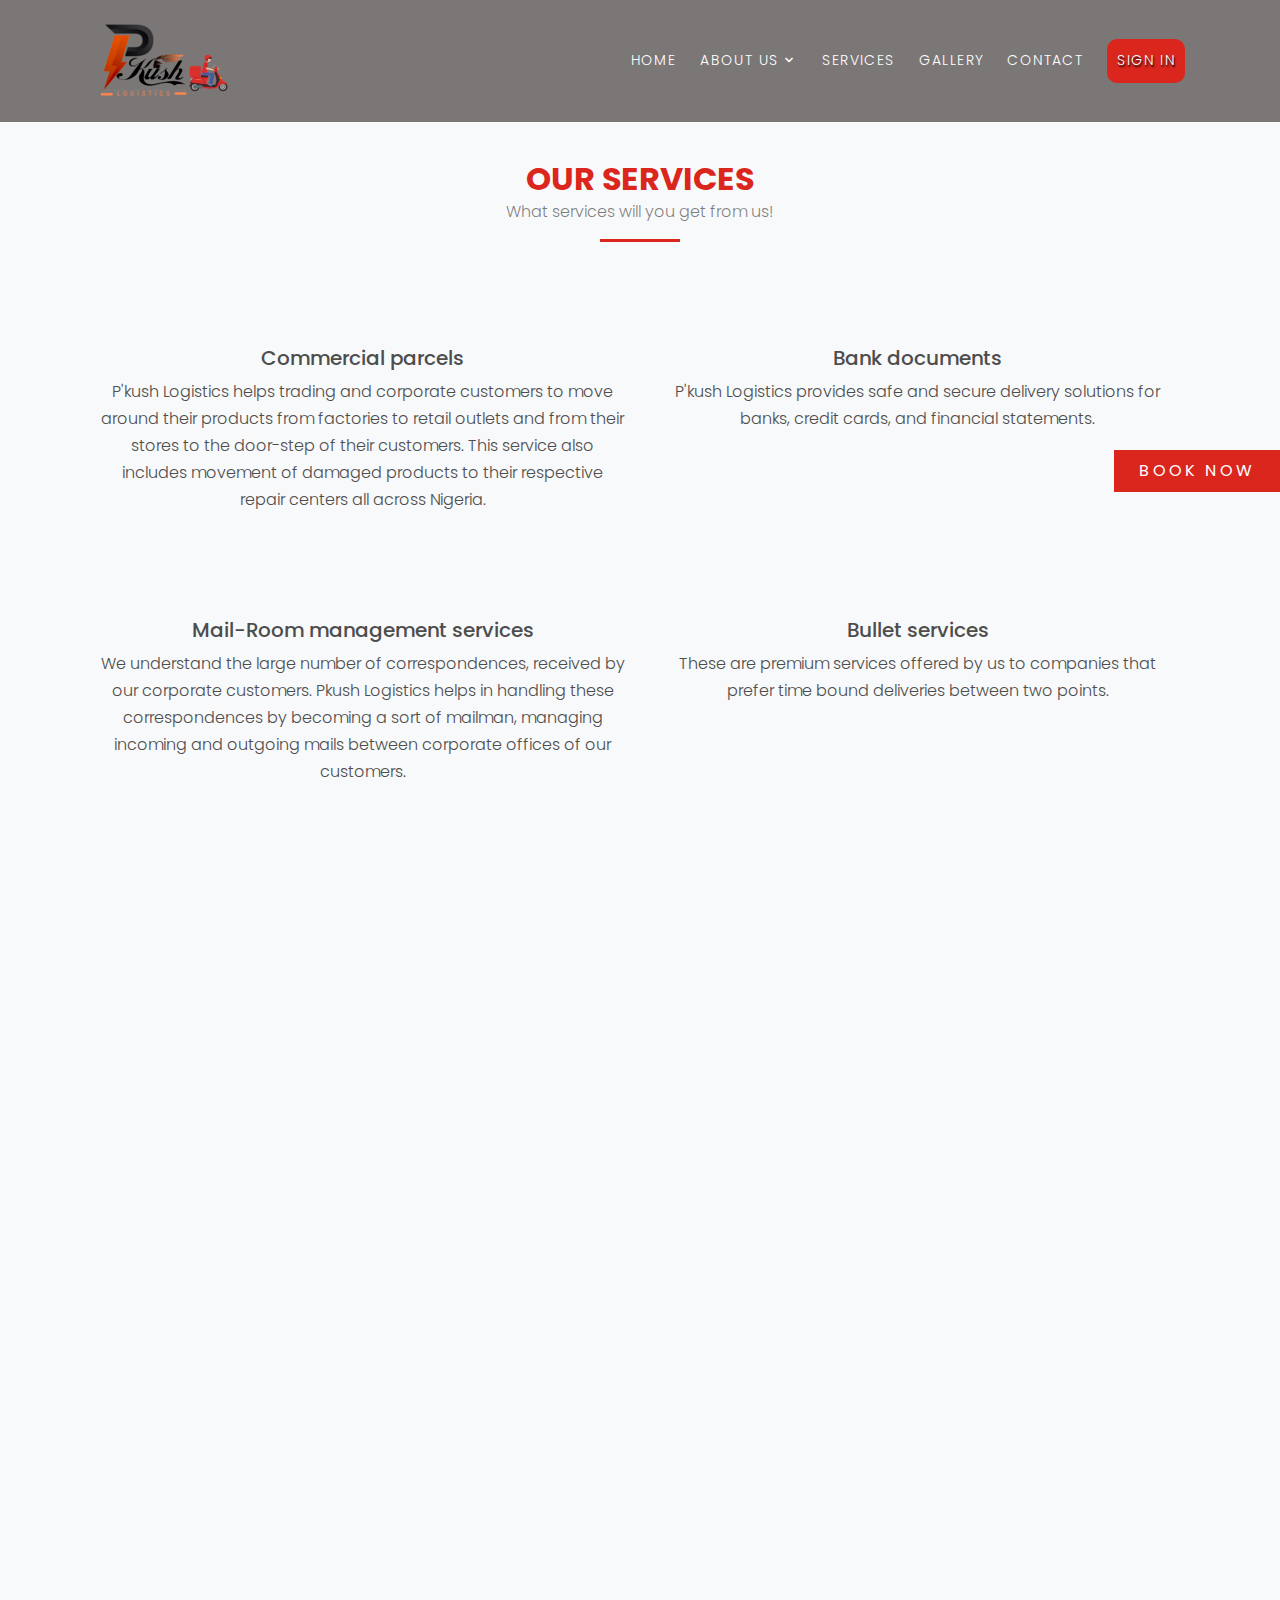
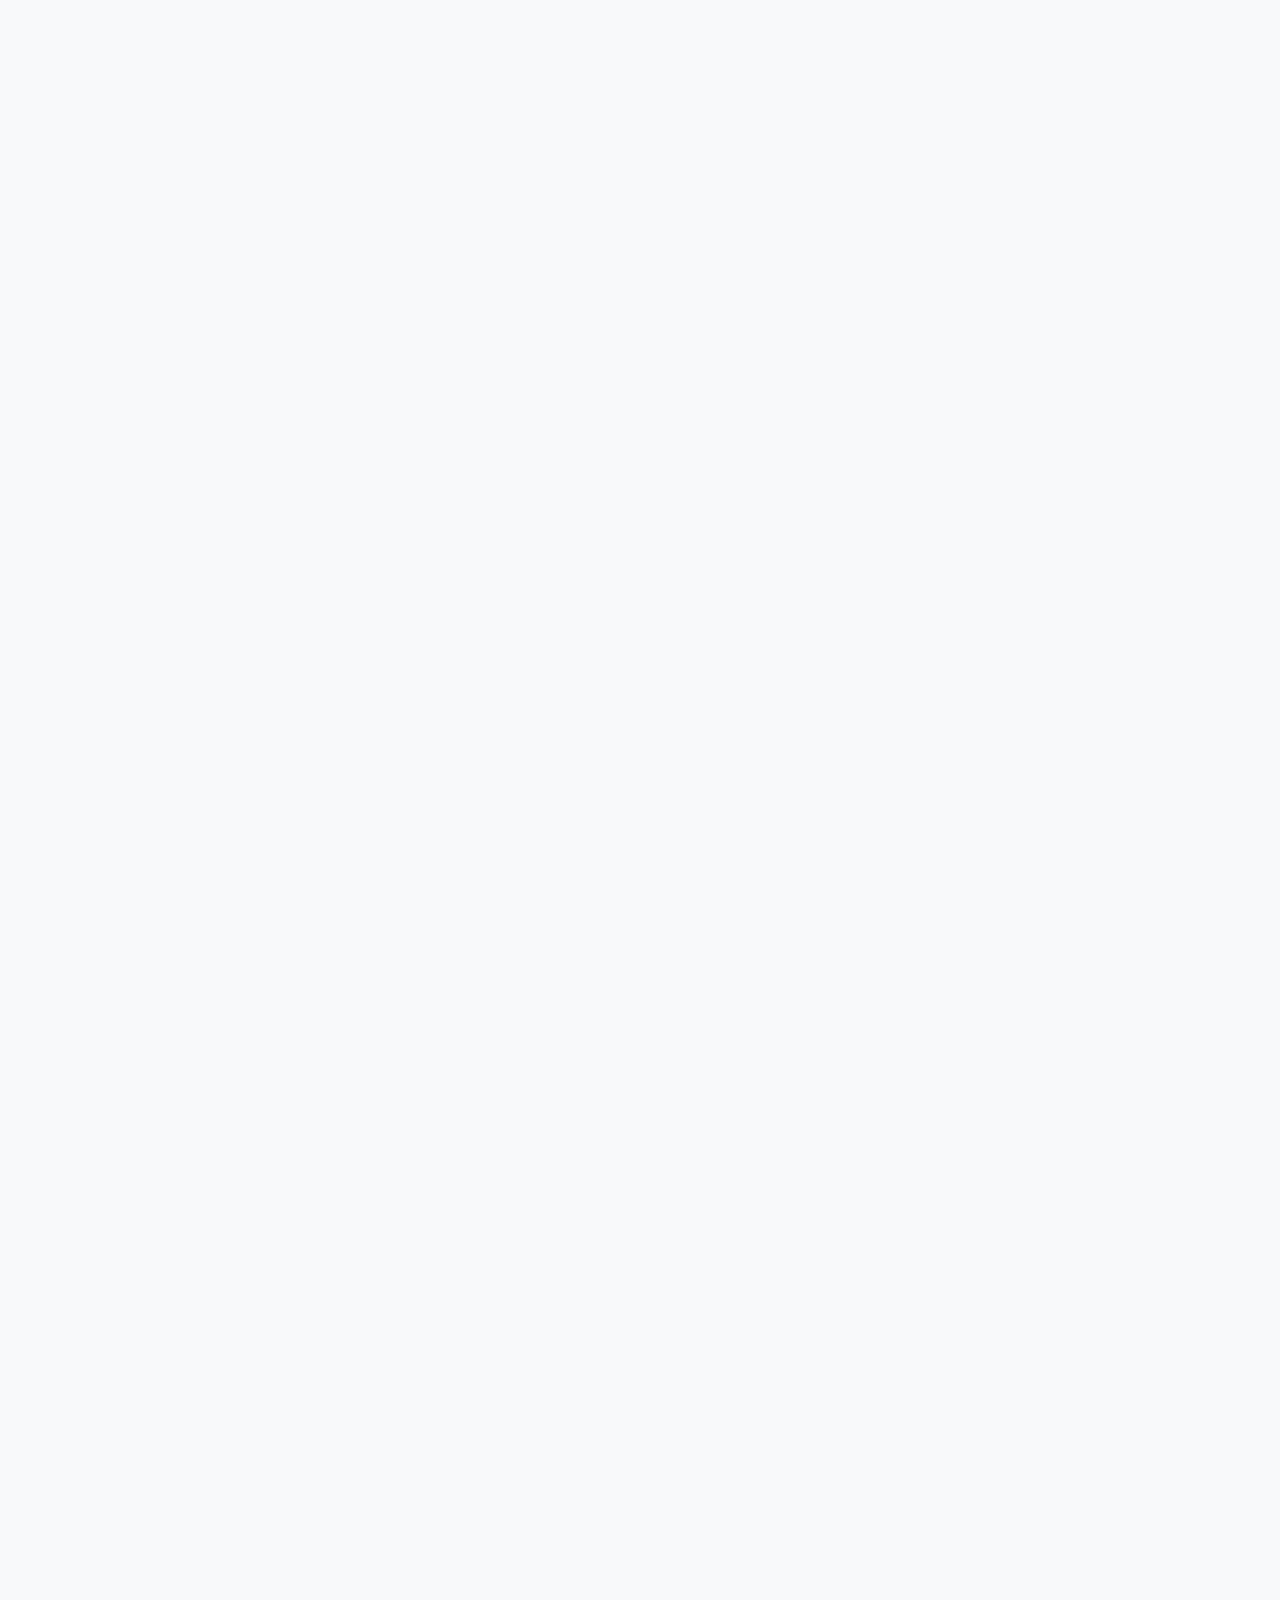
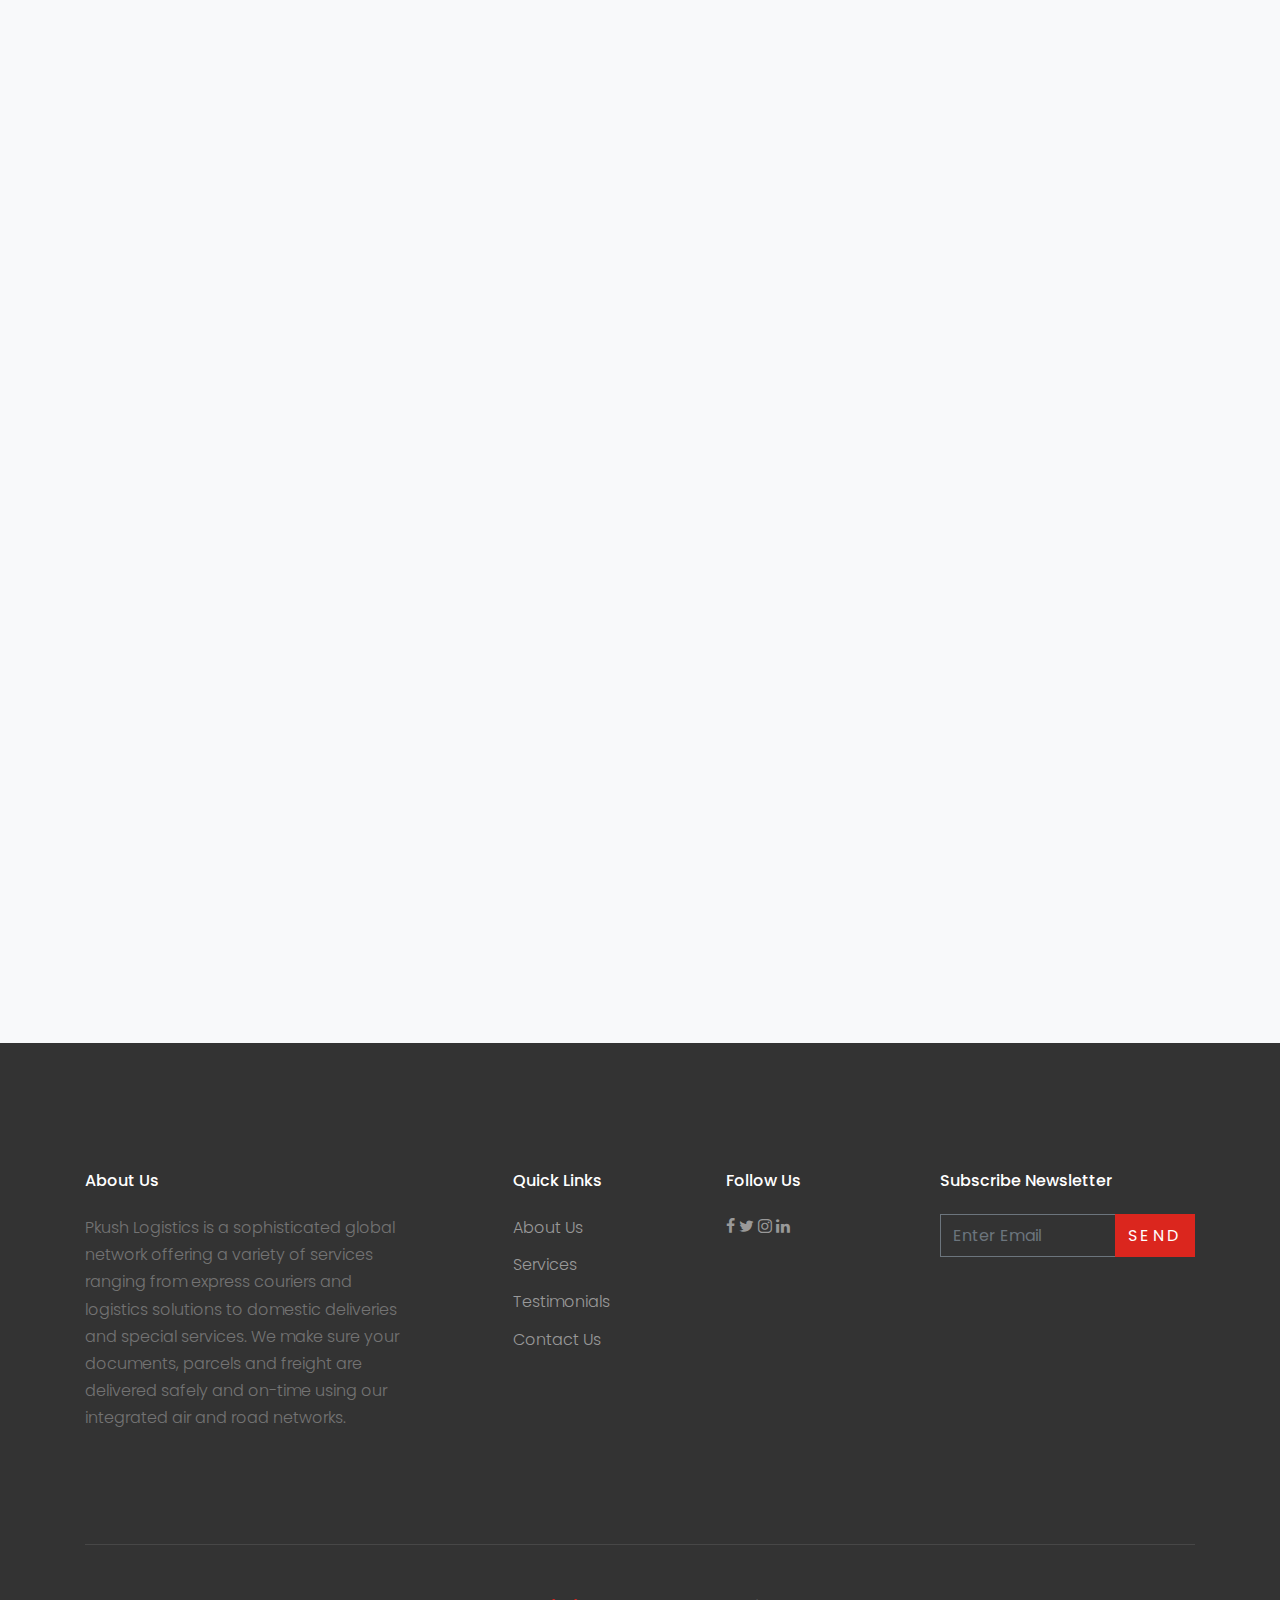
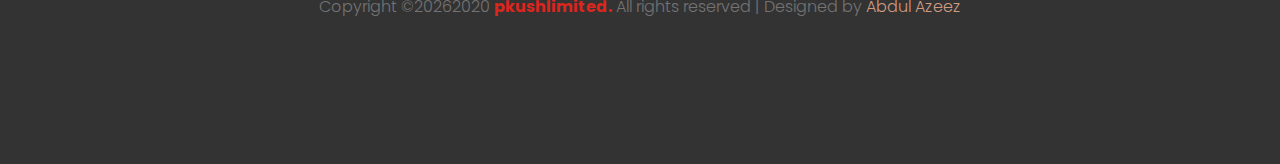
==== commit eb1ba1ea: "Services Page Completed" ====
--- a/services.html
+++ b/services.html
@@ -1,6 +1,6 @@
 <!DOCTYPE html>
 <html lang="en">
-  
+
   <head>
     <title>Pkush Limited &mdash; Reach Your Destination 100% Sure And Safe</title>
     <link rel="icon" type="image/png" href="/images/icon.png">
@@ -90,91 +90,331 @@
       </a>
     </div>
 
-  
-
-   <div class="site-section bg-light" id="section-services" style="padding-top: 10em">
+
+
+    <div class="site-section bg-light" id="section-services" style="padding-top: 10em">
       <div class="container">
         <div class="row justify-content-center mb-5" data-aos="fade-up">
           <div class="col-md-7 text-center border-primary">
             <h2 class="mb-0 text-primary">Our Services</h2>
-            <p class="color-black-opacity-5">Lorem ipsum dolor sit amet.</p>
-          </div>
-        </div>
-        <div class="col align-items-stretch">
-          <div class="col-md-12 col-lg-12 mb-4 mb-lg-4 services py-3" data-aos="fade-up">
-            <div class="unit-4 d-flex">
-              <div class="unit-4-icon mr-4"><span class="text-primary flaticon-plane"></span></div>
-              <div>
-                <h3>Air Freight</h3>
-                <p>Lorem ipsum dolor sit amet consectetur adipisicing elit. Perferendis quis molestiae vitae eligendi
-                  at.
-                </p>
-              </div>
-            </div>
-          </div>
-          <div class="col-md-12 col-lg-12 mb-4 mb-lg-4 services py-3" data-aos="fade-up" data-aos-delay="100">
-            <div class="unit-4 d-flex">
-              <div class="unit-4-icon mr-4"><span class="text-primary flaticon-boat-ship"></span></div>
-              <div>
-                <h3>Ocean Freight</h3>
-                <p>Lorem ipsum dolor sit amet consectetur adipisicing elit. Perferendis quis molestiae vitae eligendi
-                  at.
-                </p>
-              </div>
-            </div>
-          </div>
-          <div class="col-md-12 col-lg-12 mb-4 mb-lg-4 services py-3" data-aos="fade-up" data-aos-delay="200">
-            <div class="unit-4 d-flex">
-              <div class="unit-4-icon mr-4"><span class="text-primary flaticon-truck"></span></div>
-              <div>
-                <h3>Land Transportation</h3>
-                <p>Lorem ipsum dolor sit amet consectetur adipisicing elit. Perferendis quis molestiae vitae eligendi
-                  at.
-                </p>
-              </div>
-            </div>
-          </div>
-
-
-          <div class="col-md-12 col-lg-12 mb-4 mb-lg-4 services py-3" data-aos="fade-up" data-aos-delay="300">
-            <div class="unit-4 d-flex">
-              <div class="unit-4-icon mr-4"><span class="text-primary flaticon-warehouse"></span></div>
-              <div>
-                <h3>Warehousing</h3>
-                <p>Lorem ipsum dolor sit amet consectetur adipisicing elit. Perferendis quis molestiae vitae eligendi
-                  at.
-                </p>
-              </div>
-            </div>
-          </div>
-          <div class="col-md-12 col-lg-12 mb-4 mb-lg-4 services py-3" data-aos="fade-up" data-aos-delay="400">
-            <div class="unit-4 d-flex">
-              <div class="unit-4-icon mr-4"><span class="text-primary flaticon-wooden"></span></div>
-              <div>
-                <h3>Storage</h3>
-                <p>Lorem ipsum dolor sit amet consectetur adipisicing elit. Perferendis quis molestiae vitae eligendi
-                  at.
-                </p>
-              </div>
-            </div>
-          </div>
-          <div class="col-md-12 col-lg-12 mb-4 mb-lg-4 services py-3" data-aos="fade-up" data-aos-delay="500">
-            <div class="unit-4 d-flex">
-              <div class="unit-4-icon mr-4"><span class="text-primary flaticon-worldwide"></span></div>
-              <div>
-                <h3>Worldwide Delivery</h3>
-                <p>Lorem ipsum dolor sit amet consectetur adipisicing elit. Perferendis quis molestiae vitae eligendi
-                  at.
-                </p>
-              </div>
-            </div>
-          </div>
-
-        </div>
-      </div>
-    </div>
-  
-    
+            <p class="color-black-opacity-5">What services will you get from us!</p>
+          </div>
+        </div>
+        <div class="row justify-content-center text-center align-items-stretch">
+          <div class="row col-md-12 col-lg-12 mt-4 mt-lg-4 services py-3" data-aos="fade-up" data-aos-delay="100" id="service1">
+            <div class="col-md-6 col-lg-6 services py-3">
+              <div class="unit-4 d-flex">
+                <div>
+                  <h3>Commercial parcels</h3>
+                  <p>P'kush Logistics helps trading
+                    and corporate customers to
+                    move around their products
+                    from factories to retail
+                    outlets and from their stores
+                    to the door-step of their
+                    customers. This service also
+                    includes movement of
+                    damaged products to their
+                    respective repair centers all
+                    across Nigeria.
+                  </p>
+                </div>
+              </div>
+            </div>
+            <div class="col-md-6 col-lg-6 services py-3">
+              <div class="unit-4 d-flex">
+                <div>
+                  <h3>Bank documents</h3>
+                  <p>P'kush Logistics provides safe
+                    and secure delivery solutions
+                    for banks, credit cards, and
+                    financial statements.
+                  </p>
+                </div>
+              </div>
+            </div>
+          </div>
+
+          <div class="row col-md-12 col-lg-12 mt-4 mt-lg-4 services py-3" data-aos="fade-up" data-aos-delay="100" id="service2">
+            <div class="col-md-6 col-lg-6 services py-3">
+              <div class="unit-4 d-flex">
+                <div>
+                  <h3>Mail-Room management
+                    services</h3>
+                  <p>We understand the large
+                    number of correspondences,
+                    received by our corporate
+                    customers. Pkush Logistics
+                    helps in handling these
+                    correspondences by
+                    becoming a sort of mailman,
+                    managing incoming and
+                    outgoing mails between
+                    corporate offices of our
+                    customers.
+                  </p>
+                </div>
+              </div>
+            </div>
+            <div class="col-md-6 col-lg-6 services py-3">
+              <div class="unit-4 d-flex">
+                <div>
+                  <h3>Bullet services</h3>
+                  <p>These are premium services
+                    offered by us to companies
+                    that prefer time bound
+                    deliveries between two
+                    points.
+                  </p>
+                </div>
+              </div>
+            </div>
+          </div>
+
+          <div class="row col-md-12 col-lg-12 mt-4 mt-lg-4 services py-3" data-aos="fade-up" data-aos-delay="100" id="service3">
+            <div class="col-md-6 col-lg-6 services py-3">
+              <div class="unit-4 d-flex">
+                <div>
+                  <h3>Return services</h3>
+                  <p>We understand that our
+                    customers need to focus on
+                    their primary business; this
+                    in turn allows them to
+                    efficiently manage their
+                    man-power. They can
+                    depend on us by outsourcing
+                    all their cash collections and
+                    recording of delivery notes.
+                  </p>
+                </div>
+              </div>
+            </div>
+            <div class="col-md-6 col-lg-6 services py-3">
+              <div class="unit-4 d-flex">
+                <div>
+                  <h3>Corporate Invoice
+                    Management</h3>
+                  <p>We take care of bulk invoices
+                    of our corporate customers,
+                    by delivering them
+                    confidentially and on time.
+                  </p>
+                </div>
+              </div>
+            </div>
+          </div>
+
+          <div class="row col-md-12 col-lg-12 mt-4 mt-lg-4 services py-3" data-aos="fade-up" data-aos-delay="100" id="service4">
+            <div class="col-md-6 col-lg-6 services py-3">
+              <div class="unit-4 d-flex">
+                <div>
+                  <h3>E-Commerce</h3>
+                  <p>P`kush Logistics provides a
+                    wide range of services for
+                    the novel on-line shopping
+                    customers and companies.
+                    This includes e-tail shopping,
+                    distribution and deliveries
+                    throughout Nigeria.
+                  </p>
+                </div>
+              </div>
+            </div>
+            <div class="col-md-6 col-lg-6 services py-3">
+              <div class="unit-4 d-flex">
+                <div>
+                  <h3>Bulk Deliveries</h3>
+                  <p>P`kush Logistics offers
+                    solutions catering to
+                    customers with monthly or
+                    weekly distribution
+                    requirements. These
+                    deliveries are periodical in
+                    nature.
+                  </p>
+                </div>
+              </div>
+            </div>
+          </div>
+
+          <div class="row col-md-12 col-lg-12 mt-4 mt-lg-4 services py-3" data-aos="fade-up" data-aos-delay="100" id="service5">
+            <div class="col-md-6 col-lg-6 services py-3">
+              <div class="unit-4 d-flex">
+                <div>
+                  <h3>Consignee only delivery</h3>
+                  <p>This service is offered to
+                    companies who require
+                    deliveries to specific
+                    recipients. This allows for the
+                    highest level of
+                    confidentiality in deliveries.
+                  </p>
+                </div>
+              </div>
+            </div>
+            <div class="col-md-6 col-lg-6 services py-3">
+              <div class="unit-4 d-flex">
+                <div>
+                  <h3>Cash on Delivery</h3>
+                  <p>We provide convenient and
+                    reliable payment method to
+                    companies and customers
+                    who wants to get a product
+                    delivered before payment.
+                  </p>
+                </div>
+              </div>
+            </div>
+          </div>
+
+
+        </div>
+      </div>
+    </div>
+
+    <div class="site-section bg-light" id="section-services" style="padding-top: 2em">
+      <div class="container">
+        <div class="row justify-content-center mb-2" data-aos="fade-up">
+          <div class="col-md-7 text-center border-primary">
+            <h2 class="mb-3 text-primary">Our Mission</h2>
+          </div>
+        </div>
+        <div class="row justify-content-center align-items-stretch">
+          <div class="col-md-9 text-justify col-lg-9 mb-4 mb-lg-4 py-3" data-aos="fade-up">
+            To be recognized as the expert in logistic services with top-notch
+            Customer Service. To add value to our esteemed clients by
+            providing door to door delivery along with transportation and
+            logistics solutions.
+            Our belief is that our success depends on clients‘ success
+            entirely backed by exceptional teamwork approach, while
+            constantly striving to leave a client with an everlasting positive
+            customer experience.
+          </div>
+        </div>
+      </div>
+    </div>
+
+    <div class="site-section bg-light" id="section-services" style="padding-top: 1em">
+      <div class="container">
+        <div class="row justify-content-center mb-2" data-aos="fade-up">
+          <div class="col-md-7 text-center border-primary">
+            <h2 class="mb-3 text-primary">Our Vision</h2>
+          </div>
+        </div>
+        <div class="row justify-content-center align-items-stretch">
+          <div class="col-md-9 text-justify col-lg-9 mb-4 mb-lg-4 py-3" data-aos="fade-up">
+            To design, build and deliver flexible, integrated, best-in-class and
+            cost effective logistics solutions. To become the most reliable
+            and cost-efficient company Nigeria that serves door to door
+            delivery logistics in an exceptionally professional, short-timed,
+            and quality consciousness manner.
+          </div>
+        </div>
+      </div>
+    </div>
+
+    <div class="site-section bg-light" id="section-services" style="padding-top: 1em">
+      <div class="container">
+        <div class="row justify-content-center mb-2" data-aos="fade-up">
+          <div class="col-md-7 text-center border-primary">
+            <h2 class="mb-3 text-primary">Organizational Structure</h2>
+          </div>
+        </div>
+        <div class="row justify-content-center align-items-stretch">
+          <div class="col-md-9 text-justify col-lg-9 mb-4 mb-lg-4 py-3" data-aos="fade-up">
+            We have a team of highly qualified experienced and dedicated
+            staff all committed to professional, efficient and reliable service
+            delivery. We have highly qualified employees spread out in our
+            head office and branches nationwide.
+          </div>
+        </div>
+      </div>
+    </div>
+
+    <div class="site-section bg-light" id="section-services" style="padding-top: 1em">
+      <div class="container">
+        <div class="row justify-content-center mb-2" data-aos="fade-up">
+          <div class="col-md-7 text-center border-primary">
+            <h2 class="mb-3 text-primary">Our Value</h2>
+          </div>
+        </div>
+        <div class="row justify-content-center align-items-stretch">
+          <div class="col-md-9 text-justify col-lg-9 mb-4 mb-lg-4 py-3" data-aos="fade-up">
+            We strive to perform with solid commitment to Integrity,
+            Honesty, Transparency, Creativity with Respect for All.
+          </div>
+        </div>
+      </div>
+    </div>
+
+    <div class="site-section bg-light" id="section-services" style="padding-top: 1em">
+      <div class="container">
+        <div class="row justify-content-center mb-2" data-aos="fade-up">
+          <div class="col-md-7 text-center border-primary">
+            <h2 class="mb-3 text-primary">Why us?</h2>
+          </div>
+        </div>
+        <div class="row justify-content-center align-items-stretch">
+          <div class="col-md-9 text-justify col-lg-9 mb-4 mb-lg-4 py-3" data-aos="fade-up">
+            At P`kush Logistics, compromise is not acceptable, and our
+            employees are provided a consistent and comprehensive
+            training program in order to meet the highest possible standards
+            of customer satisfaction.
+            When it comes to delivering your company’s time sensitive
+            shipments, you can rely on our extensive global express network
+            to enhance your reputation.
+          </div>
+        </div>
+      </div>
+    </div>
+
+    <div class="site-section bg-light" id="section-services" style="padding-top: 1em">
+      <div class="container">
+        <div class="row justify-content-center mb-2" data-aos="fade-up">
+          <div class="col-md-7 text-center border-primary">
+            <h2 class="mb-3 text-primary">Take advantage of these optional services.</h2>
+          </div>
+        </div>
+        <div class="row justify-content-center align-items-stretch ad">
+          <div class="col-md-9 text-justify col-lg-9 mb-4 mb-lg-4 py-3" data-aos="fade-up">
+            Because every business is different, and every day brings
+            something new, Pkush Logistics offers a variety of
+            optional services and handling options to suit your needs.
+            <p class="mt-5">
+              <strong>Insurance:</strong> Additional financial protection based on the value
+              of the parcel.
+            </p>
+            <p> <strong>Packaging:</strong> From free-of-charge standard flyers and envelopes
+              to premium quality boxes of different shapes and sizes.
+            </p>
+            <p>
+              <strong>Proof of delivery:</strong> A copy of the signature collected at the
+              time of delivery.
+            </p>
+            <p>
+              <strong>Billing Services: </strong> Flexible options for the billing of transport
+              charges, duties and taxes among different parties.
+            </p>
+            <p>
+              <strong>Proactive Tracking: </strong> We track your shipment for you from the
+              moment the courier collects it to the time the shipment is
+              delivered and advise you of the full delivery details.
+            </p>
+            <p class="mb-5">
+              <strong>Remote Area Service: </strong> If you need to send a document or nondocument
+              parcel to a remote location, Pkush Logistics can
+              deliver for you.
+            </p>
+
+            Working on our core principles - keeping it simple and enhancing
+            our customers experience with us, we strive to continuously
+            improve our quality of services, in the ever changing dynamic
+            market environment. Innovation is fundamental to us.
+          </div>
+        </div>
+      </div>
+    </div>
+
     <footer class="site-footer">
       <div class="container">
         <div class="row">
@@ -236,22 +476,23 @@
         </div>
       </div>
     </footer>
-  <!-- </div> -->
-
-  <script src="js/jquery-3.3.1.min.js"></script>
-  <script src="js/jquery-migrate-3.0.1.min.js"></script>
-  <script src="js/jquery-ui.js"></script>
-  <script src="js/jquery.easing.1.3.js"></script>
-  <script src="js/popper.min.js"></script>
-  <script src="js/bootstrap.min.js"></script>
-  <script src="js/owl.carousel.min.js"></script>
-  <script src="js/jquery.stellar.min.js"></script>
-  <script src="js/jquery.countdown.min.js"></script>
-  <script src="js/jquery.magnific-popup.min.js"></script>
-  <script src="js/bootstrap-datepicker.min.js"></script>
-  <script src="js/aos.js"></script>
-
-  <script src="js/main.js"></script>
-    
+    <!-- </div> -->
+
+    <script src="js/jquery-3.3.1.min.js"></script>
+    <script src="js/jquery-migrate-3.0.1.min.js"></script>
+    <script src="js/jquery-ui.js"></script>
+    <script src="js/jquery.easing.1.3.js"></script>
+    <script src="js/popper.min.js"></script>
+    <script src="js/bootstrap.min.js"></script>
+    <script src="js/owl.carousel.min.js"></script>
+    <script src="js/jquery.stellar.min.js"></script>
+    <script src="js/jquery.countdown.min.js"></script>
+    <script src="js/jquery.magnific-popup.min.js"></script>
+    <script src="js/bootstrap-datepicker.min.js"></script>
+    <script src="js/aos.js"></script>
+
+    <script src="js/main.js"></script>
+
   </body>
+
 </html>--- a/css/style.css
+++ b/css/style.css
@@ -978,7 +978,81 @@
 .site-mobile-menu .site-nav-wrap[data-class="social"] > li:first-child a {
   padding-left: 15px !important;
 }
-
+.ad p {
+  border-top: 2px dashed;
+  border-color: #db261e !important;
+  margin: 0;
+  padding: 30px;
+  counter-increment: section;
+  position: relative;
+}
+
+.ad p:nth-child(even):before {
+  content: counter(section);
+  left: 100%;
+  margin-left: -20px;
+  position: absolute;
+  border-radius: 50%;
+  display: flex;
+  /* align-self: center; */
+  padding: 20px;
+  height: 20px;
+  width: 20px;
+  background-color: #db261e;
+  text-align: center;
+  color: white;
+  font-size: 100%;
+  align-items: center;
+  justify-content: center;
+}
+
+.ad p:nth-child(odd):before {
+  content: counter(section);
+  right: 100%;
+  margin-right: -20px;
+  position: absolute;
+  border-radius: 50%;
+  padding: 20px;
+  height: 20px;
+  width: 20px;
+  background-color: #db261e;
+  text-align: center;
+  color: white;
+  font-size: 100%;
+  display: flex;
+  align-items: center;
+  justify-content: center;
+}
+
+.ad p:nth-child(even) {
+  border-right: 2px dashed;
+  border-top-right-radius: 30px;
+  border-bottom-right-radius: 30px;
+  margin-left: 30px;
+  padding-left: 0;
+}
+
+.ad p:nth-child(odd) {
+  border-left: 2px dashed;
+  border-top-left-radius: 30px;
+  border-bottom-left-radius: 30px;
+  margin-right: 30px;
+  padding-right: 0;
+}
+
+.ad p:first-child {
+  border-top: 0;
+  border-top-right-radius: 0;
+  border-top-left-radius: 0;
+}
+
+.ad p:last-child {
+  border-bottom-right-radius: 0;
+  border-bottom-left-radius: 0;
+}
+strong {
+  font-weight: bold !important;
+}
 /* Blocks */
 .site-blocks-cover {
   background-size: cover;
@@ -1599,7 +1673,7 @@
   transform: translateX(-50%);
 }
 
-@media (max-screen: 720px) {
+@media (max-width: 720px) {
   .block-13 .owl-nav,
   .slide-one-item .owl-nav {
     bottom: -69px;
@@ -2066,6 +2140,11 @@
   display: block;
   width: 100%;
 }
+@media (max-width: 900px) {
+  .unit-1 .unit-1-text {
+    bottom: 30px !important;
+  }
+}
 
 .unit-1 .unit-1-text .unit-1-heading {
   font-size: 1.5rem;
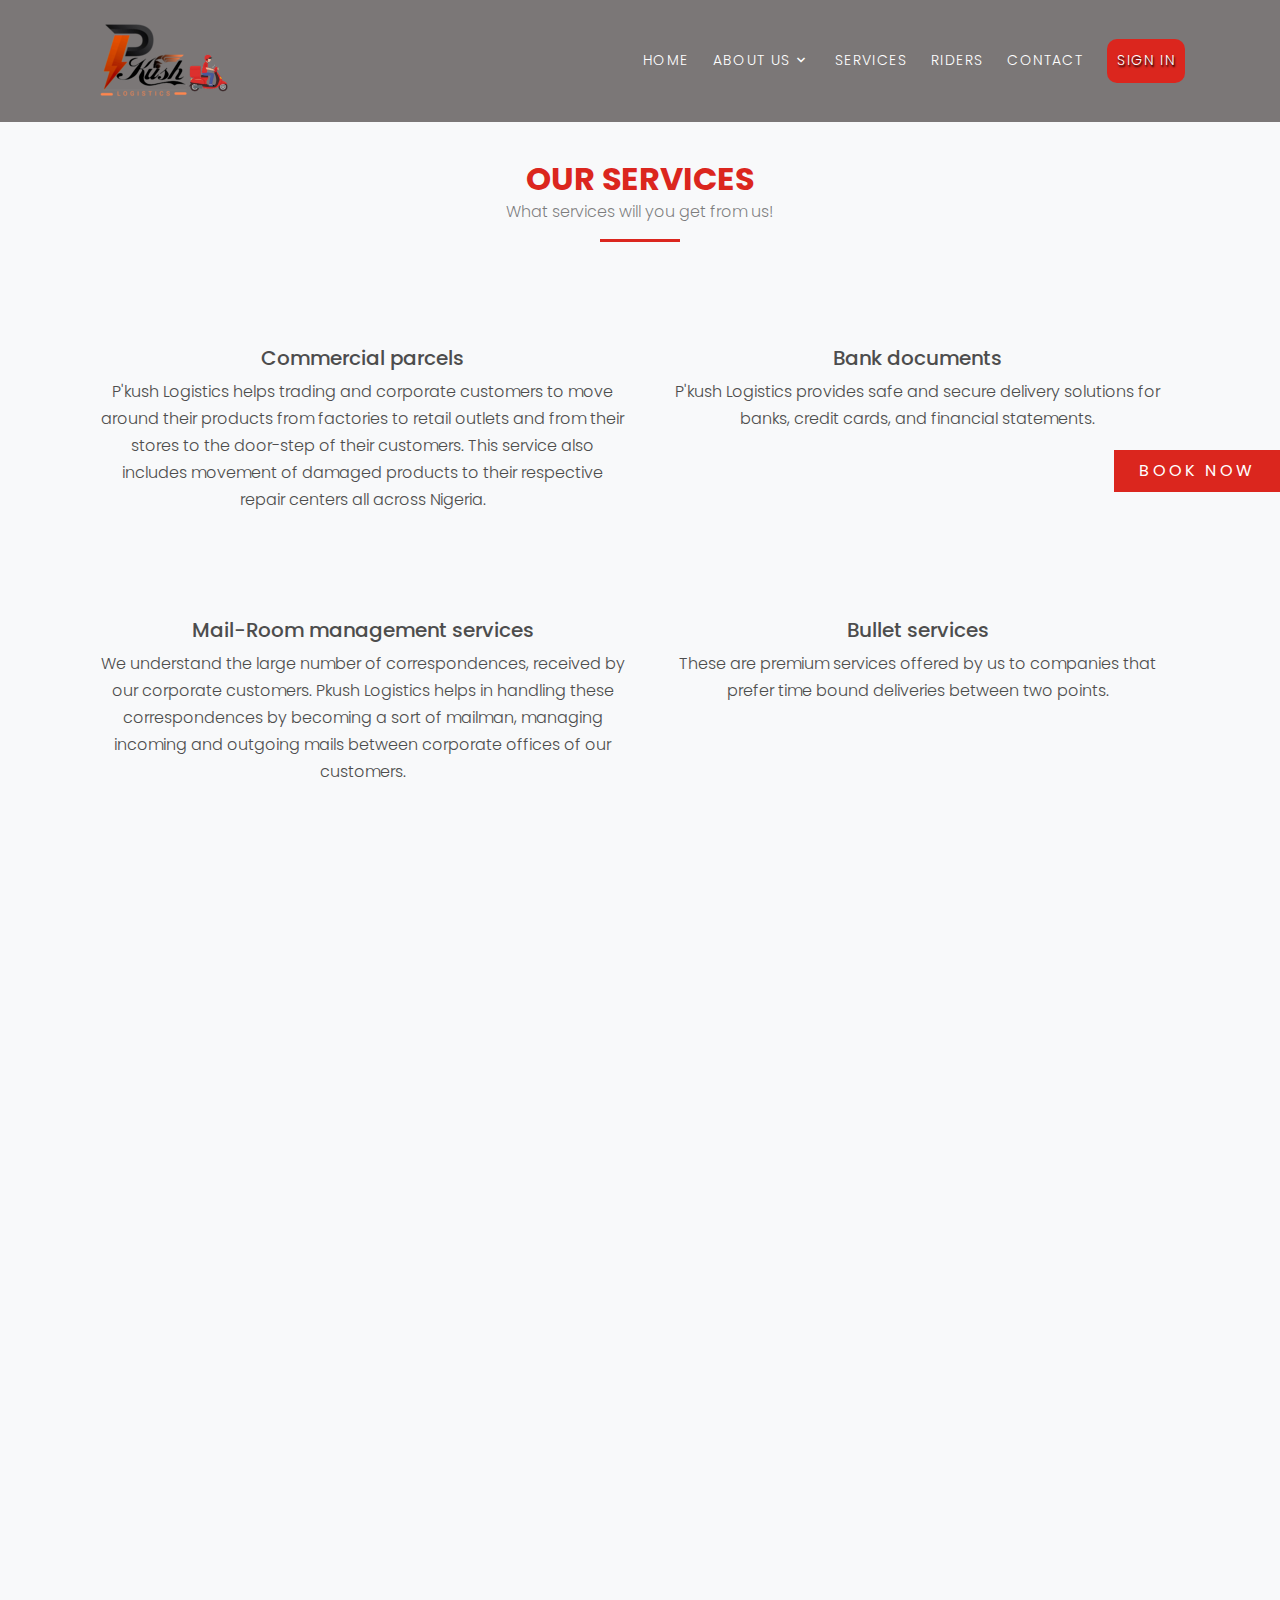
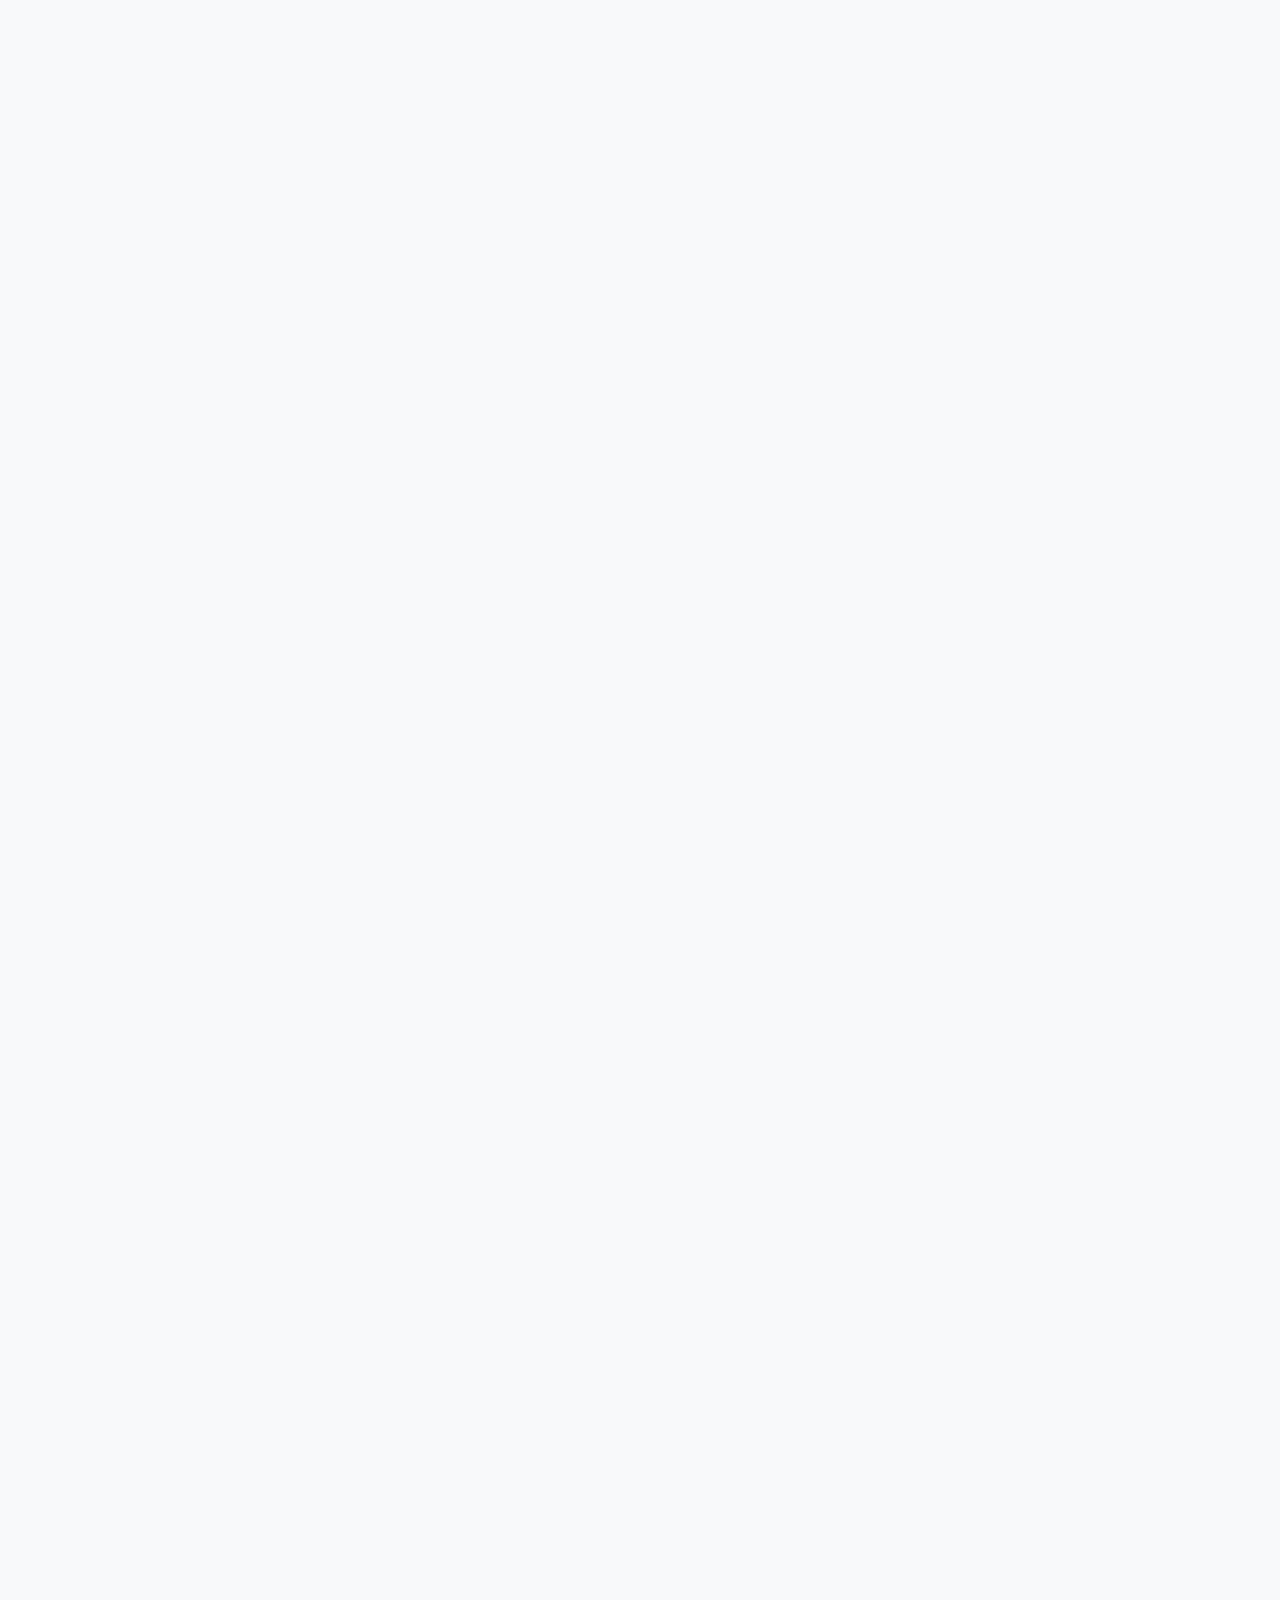
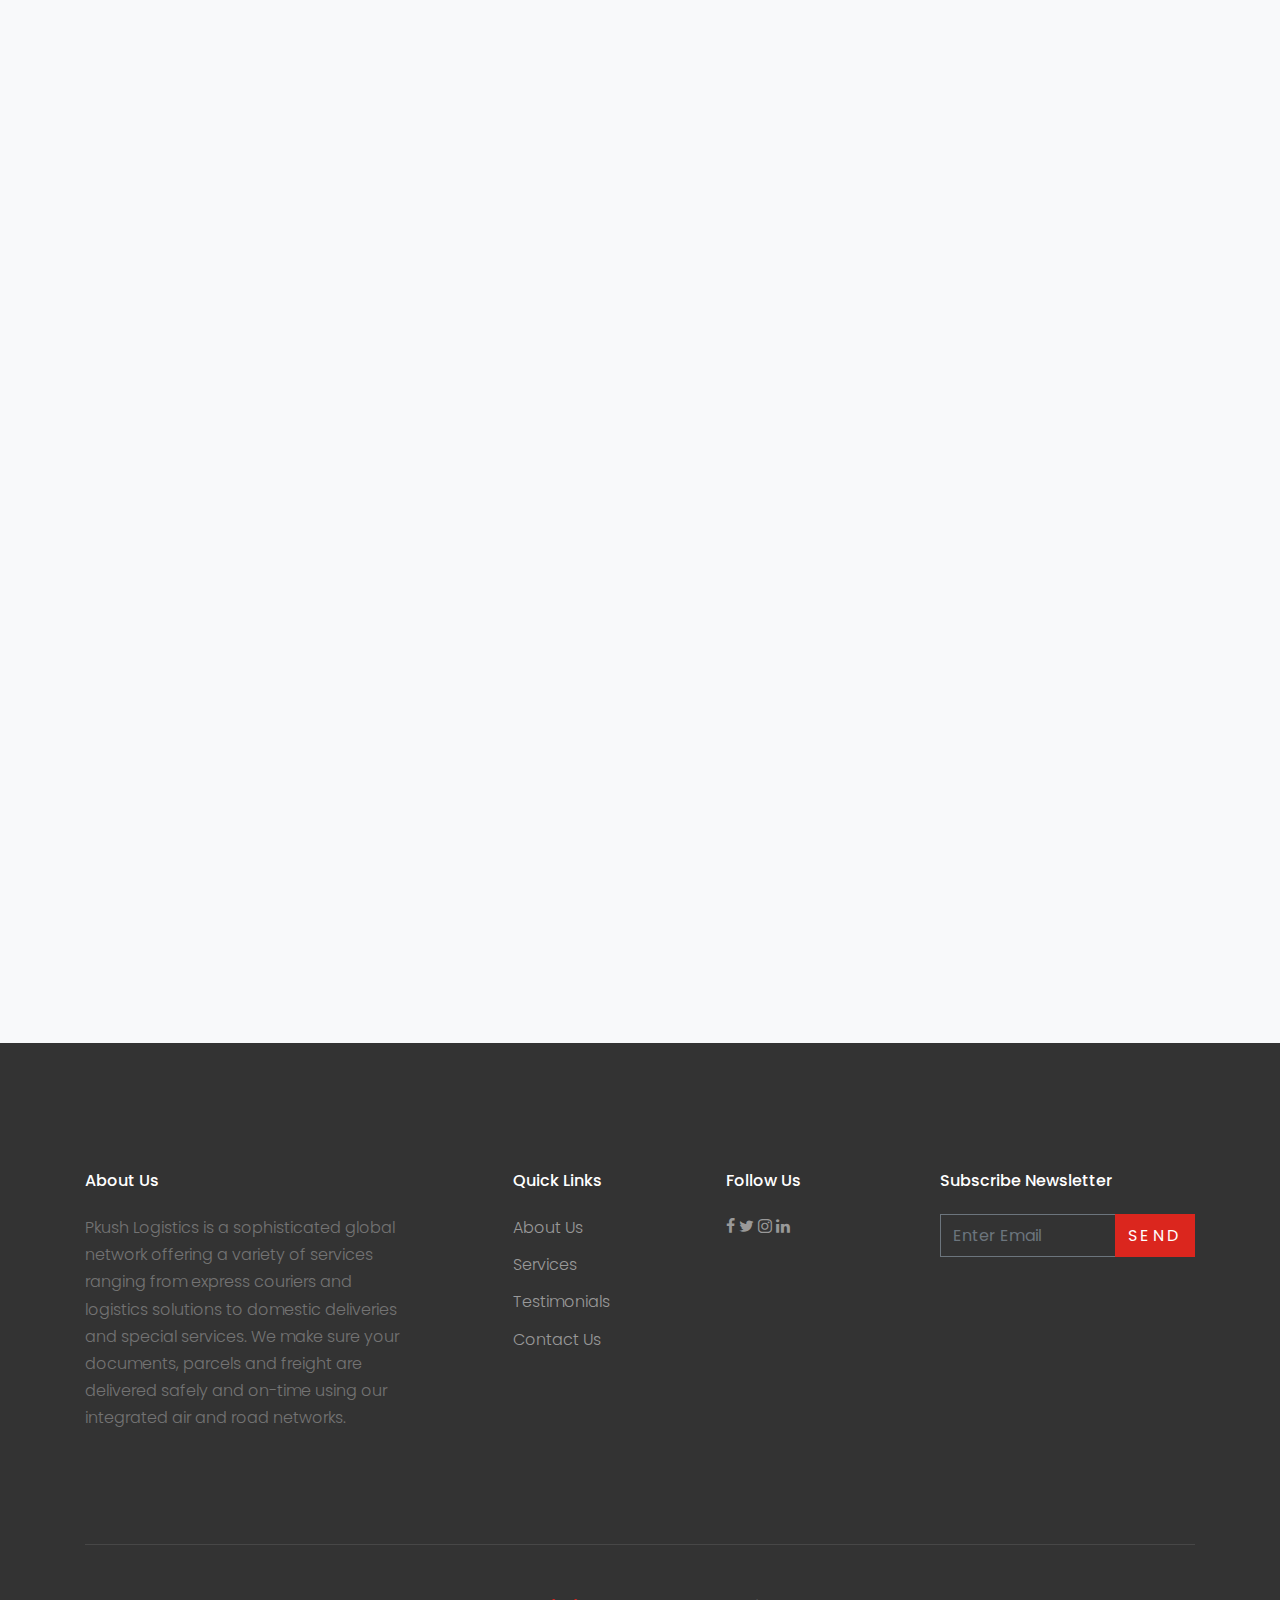
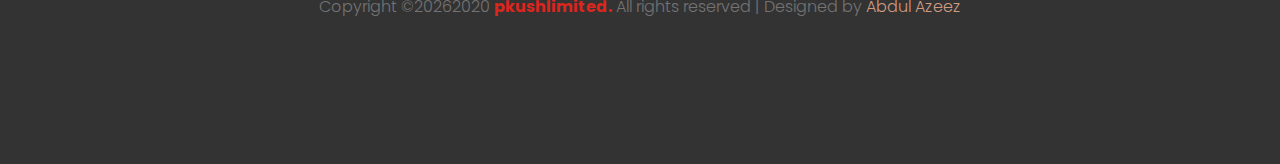
==== commit 4d4000fd: "Services link fixed" ====
--- a/services.html
+++ b/services.html
@@ -30,11 +30,11 @@
 
   </head>
 
-  <body data-spy="scroll" data-target=".site-navbar-target" data-offset="200">
+  <body data-spy="scroll" data-target="site-navbar-target" data-offset="200">
 
     <!-- <div class="site-wrap"> -->
 
-    <div class="site-mobile-menu site-navbar-target">
+    <div class="site-mobile-menu site-navbar-target" id="mobileNav">
       <div class="site-mobile-menu-header">
         <div class="site-mobile-menu-close mt-3">
           <span class="icon-close2 js-menu-toggle"></span>
@@ -57,17 +57,13 @@
           <div class="col-12 col-md-10 d-none d-xl-block">
             <nav class="site-navigation position-relative text-right" role="navigation">
               <ul class="site-menu js-clone-nav mx-auto d-none d-lg-block">
-                <li><a href="index.html" class="nav-link">Home</a></li>
+                <li><a href="index.html" class="nav-link" id="home">Home</a></li>
                 <li class="has-children">
-                  <a href="index.html#section-about" class="nav-link">About Us</a>
-                  <ul class="dropdown">
-                    <li><a href="index.html#section-how-it-works" class="nav-link">How It Works</a></li>
-                    <li><a href="index.html#section-our-team" class="nav-link">Our Team</a></li>
-                  </ul>
+                  <a href="index.html#section-about" class="nav-link" id="about">About Us</a>
                 </li>
-                <li><a href="index.html#section-services" class="nav-link">Services</a></li>
-                <li><a href="index.html#section-industries" class="nav-link">Gallery</a></li>
-                <li><a href="index.html#section-contact" class="nav-link">Contact</a></li>
+                <li><a href="index.html#section-services" class="nav-link" id="services">Services</a></li>
+                <li><a href="index.html#section-industries" class="nav-link" id="riders">Riders</a></li>
+                <li><a href="index.html#section-contact" class="nav-link" id="contact">Contact</a></li>
                 <li><a href="#" class="nav-link nav-button">Sign in</a></li>
               </ul>
             </nav>
